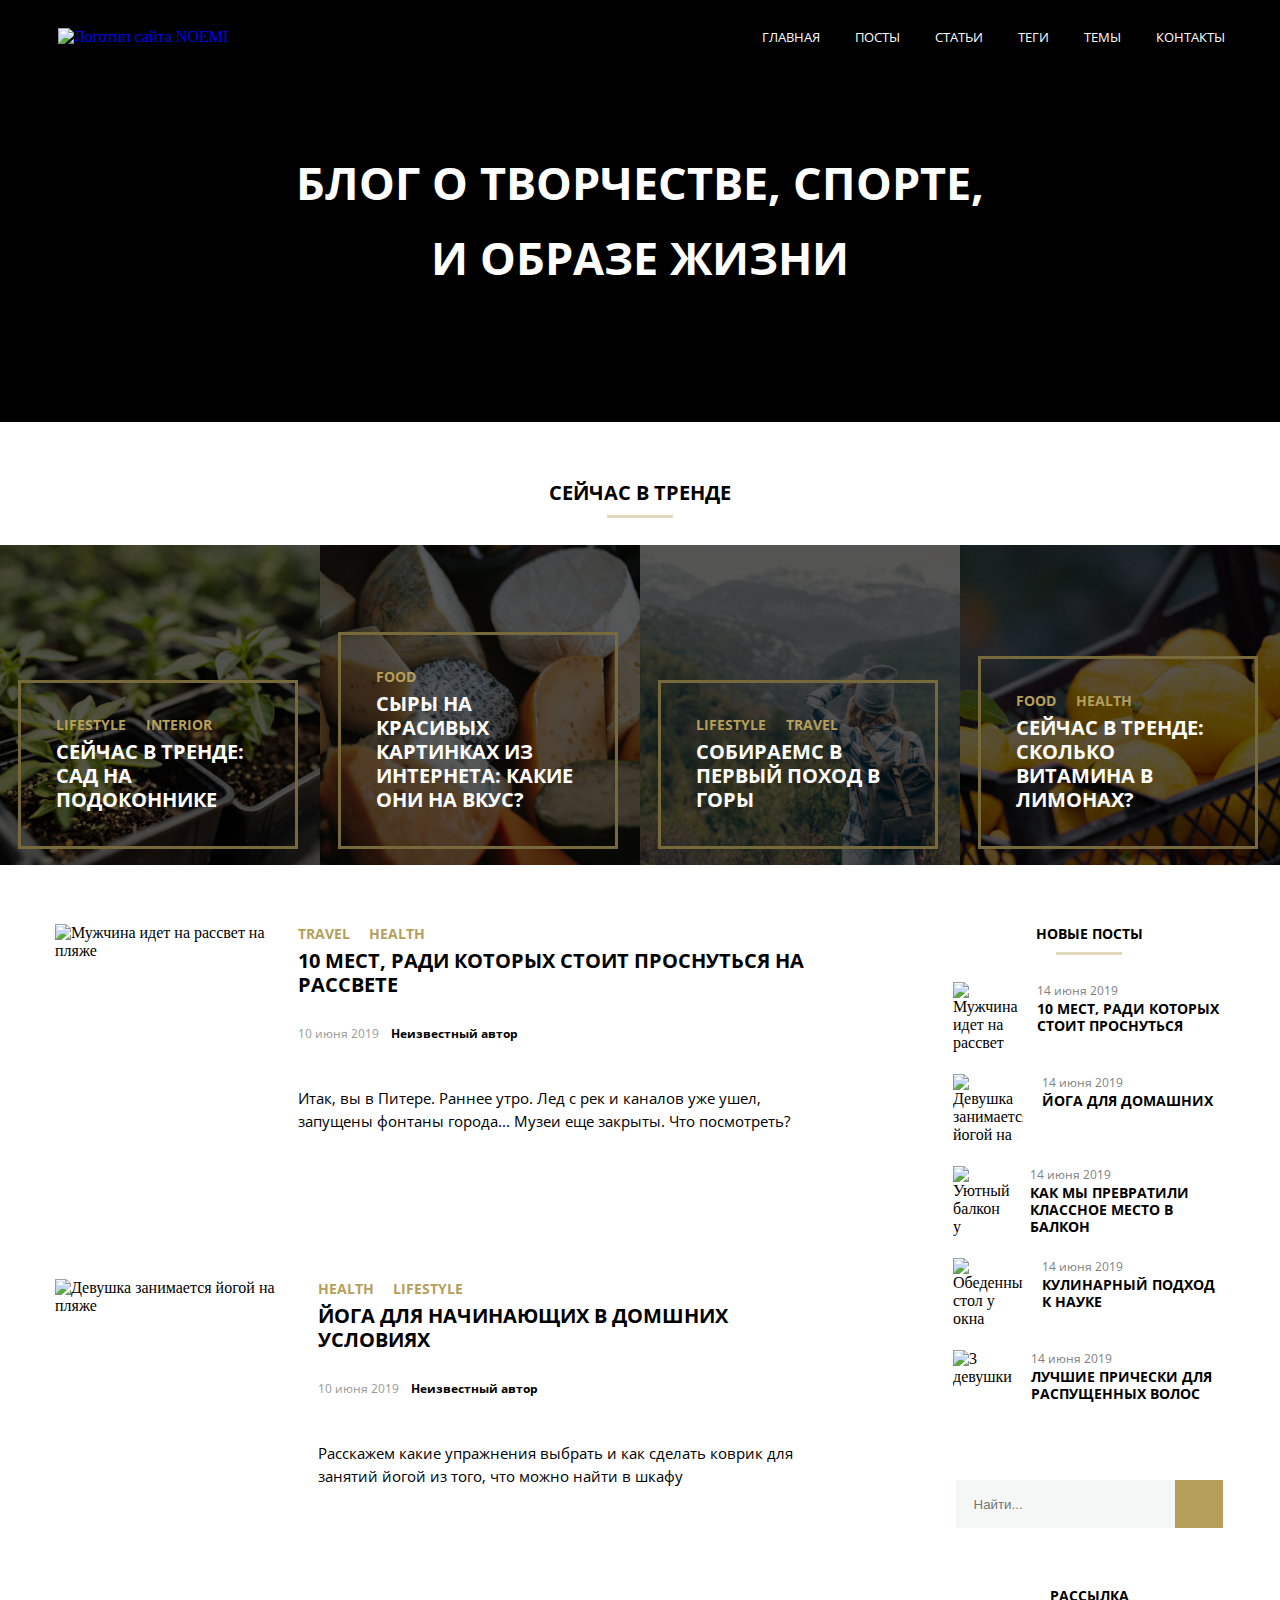
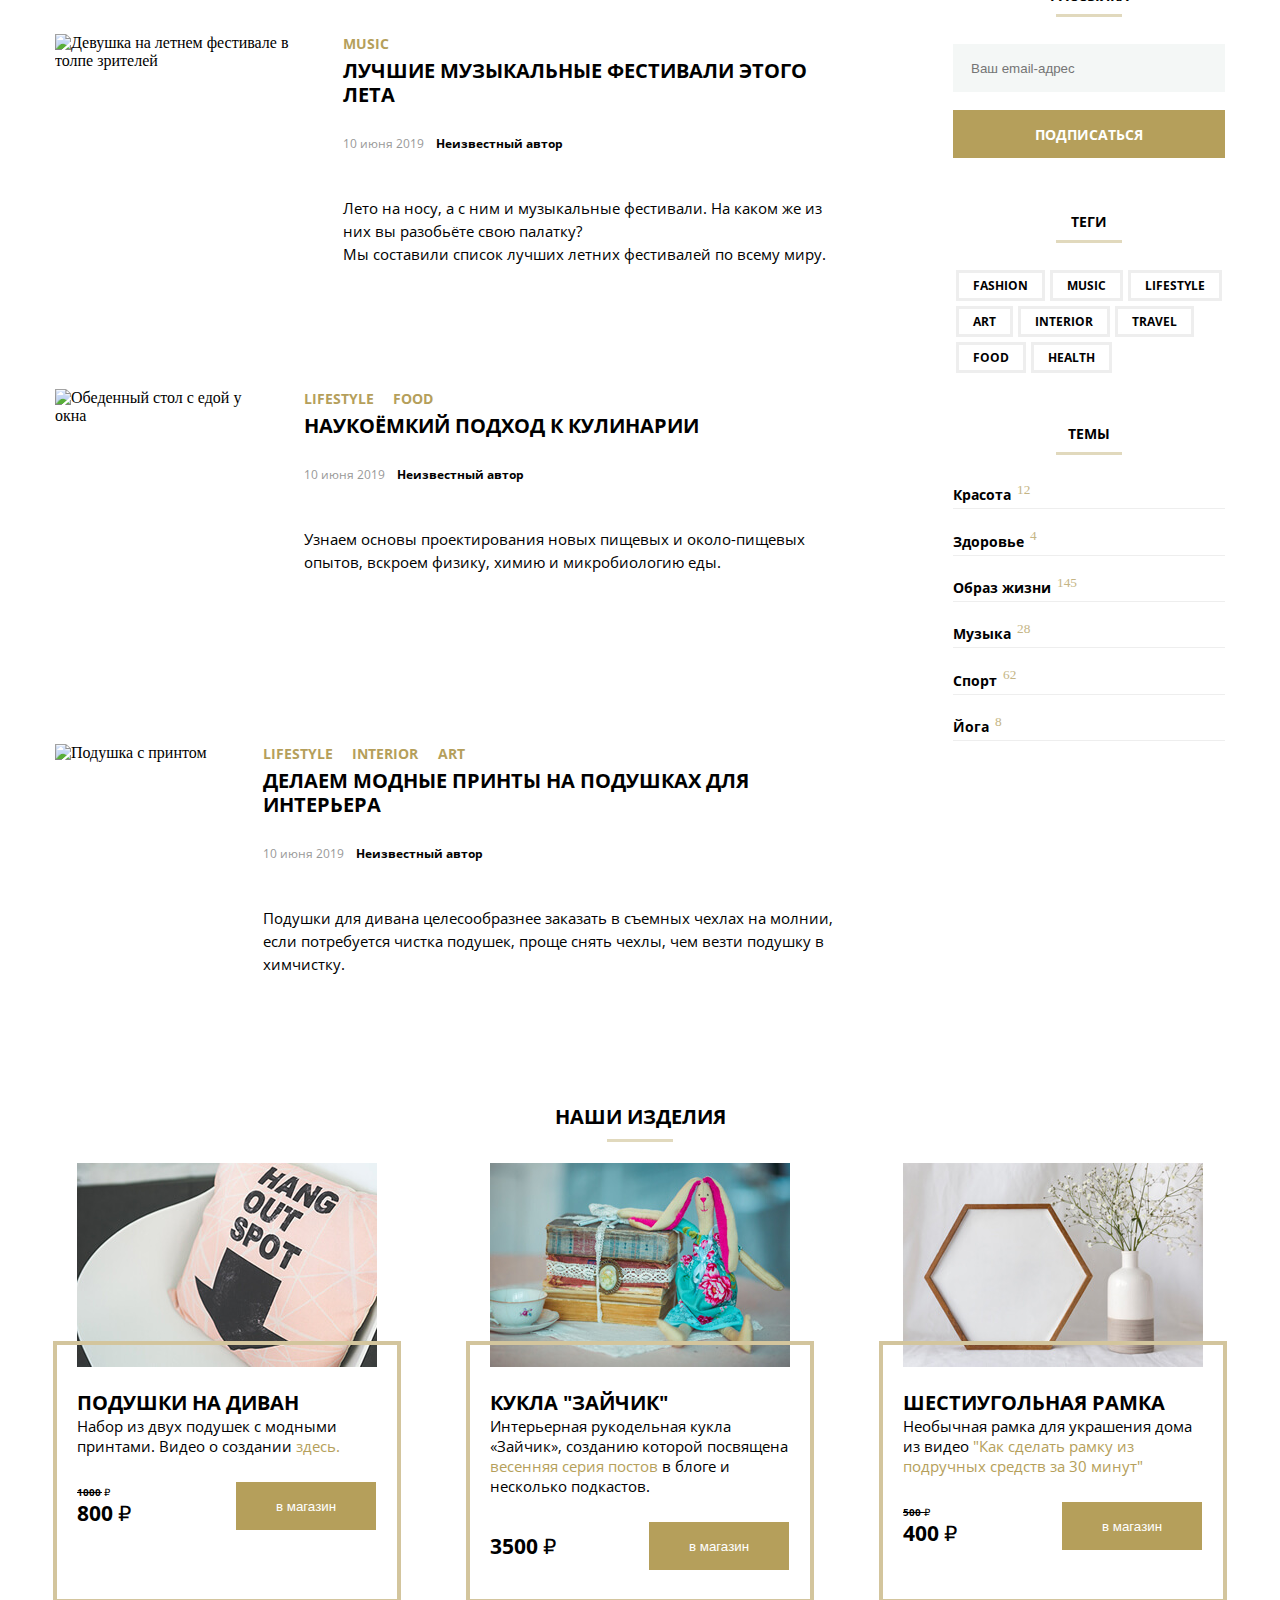
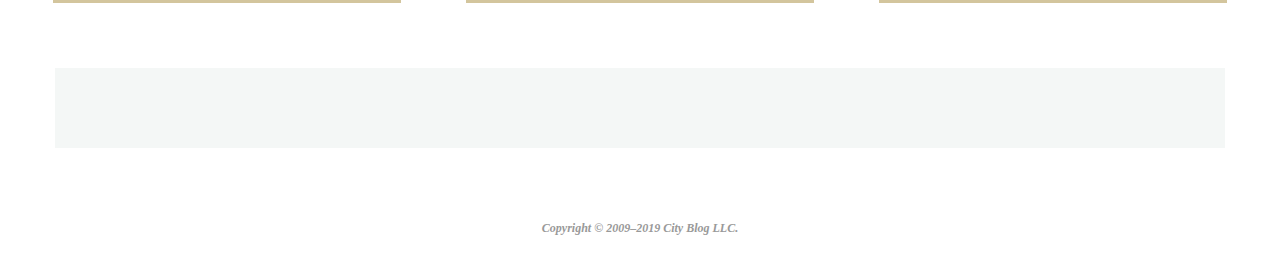
==== index.html @ c68ccada "Add files via upload" ====
<!DOCTYPE html>
<html lang="ru">
<head>
    <meta charset="UTF-8">
    <meta name="viewport" content="width=device-width, initial-scale=1.0">
    <link rel="stylesheet" href="css/style.css">
    <title>mq-diplom</title>
</head>
<body>
<div class="pop_up  _hidden">
  <div class="pop_up_cross">
    <span></span>
    <span></span>
  </div>
    <div class="pop_up_container">
      <h3 class="pop_up_title">ваш фидбек</h3>
      <div class="pop_up_counter">
        <p>Как часто вы заходите на сайт?</p>
        <select class="pop_up_select"> 
          <option>Почти каждый день</option> 
          <option>Раз в неделю</option> 
          <option>Раз в месяц</option> 
          <option>Редко</option>
        </select>
      </div> 
      <div class="pop_up_subscribe">
        <p>Вы подписаны на e-mail рассылку?</p>
        <label for="first" class="first_btn">
          <input id="first"  type="radio" name="contact" >
          <span>Да</span>
        </label>
        <label for="second" class="second_btn">
          <input id="second" type="radio" name="contact">
          <span>Нет</span>
        </label>
      </div> 
      <div class="pop_up_feedback">
        <p>Расскажите, какой контент вы хотели бы видеть на нашем сайте?</p>
        <textarea class="commentary">Может, больше рецептов?</textarea>
        <button class="feedback_btn"type="submit">отправить</button>
      </div>
    </div>
</div>
<header class="header">
  
 <div class="header_container">
  
  <div class="header_top_panel">
   <a href="#0" class="heder_logo_link">
    <img src="https://netology-code.github.io/html-2-diploma/sources/images/noemi-logo.svg" alt="Логотип сайта NOEMI" class="header_logo">
   </a>
   <div class="header_burger_menu">
    <span class="burger_menu"></span>
    <span class="burger_menu"></span>
    <span class="burger_menu"></span>
  </div>
    <nav class="page_nav">
      <ul class="nav_list">
        <li class="list_item">
          <a href="#0" class="item_link">главная</a>
        </li>
        <li class="list_item">
          <a href="#0" class="item_link">посты</a>
        </li>
        <li class="list_item">
          <a href="#0" class="item_link">статьи</a>
        </li>
        <li class="list_item">
          <a href="#0" class="item_link">теги</a>
        </li>
        <li class="list_item">
          <a href="#0" class="item_link">темы</a>
        </li>
        <li class="list_item">
          <a href="#0" class="item_link">контакты</a>
        </li>
      </ul>
    </nav> 
   </div>
    <h1 class="header_title">
       блог о творчестве, спорте, и образе жизни
    </h1>
 </div>
</header>
<section class="trends_container">
  <h2 class="trends_title"> сейчас в тренде  </h2>
  <div class="trends_topics_container">
    <article class="trends_topic trends_first">
      <div class="trends_title_container">
        <span class="trends_teg_name">lifestyle</span>
        <span class="trends_teg_name">interior</span>
      
        <h2 class="trends_topics_title">
          <a href="#0" class="trends_topic_title_link">сейчас в тренде: сад на подоконнике</a>
        </h2>
      </div>
    </article>
    <article class="trends_topic trends_second">
      <div class="trends_title_container">
        <span class="trends_teg_name">food</span>
        <h2 class="trends_topics_title">
          <a href="#0" class="trends_topic_title_link">сыры на красивых картинках из интернета: какие они на вкус?</a>
        </h2>

      </div>
    </article>
    <article class="trends_topic trends_third">
      <div class="trends_title_container">
        <span class="trends_teg_name">lifestyle</span>
        <span class="trends_teg_name">travel</span>
      
        <h2 class="trends_topics_title">
          <a href="#0" class="trends_topic_title_link">собираемс в первый поход в горы </a>
        </h2>
    </article>
    <article class="trends_topic  trends_fourth">
      <div class="trends_title_container">
        <span class="trends_teg_name">food</span>
        <span class="trends_teg_name">health</span>
      
        <h2 class="trends_topics_title">
          <a href="#0" class="trends_topic_title_link">сейчас в тренде: сколько витамина в лимонах?</a>
        </h2>
      </div>
    </article>
  </div>
</section>
<div class="main_content_container">
 <main class="page">
     <article class="page_topics">
       <img src="https://netology-code.github.io/html-2-diploma/sources/images/last-post1.jpg" alt="Мужчина идет на рассвет на пляже"  class="news_image">
       <div class="topic_description_conteiner">
         <div class="topic_top_tegs">
           <span class="topic_teg_name">travel</span>
           <span class="topic_teg_name">health</span>
         </div>
        <h2 class="topics_title">
         <a href="#0" class="topics_title_link">10 мест, ради которых стоит проснуться на рассвете</a>
        </h2>
         <div class="topic_additional_inf">
           <time class="topic_data" datetime="2019-06-10">10 июня 2019</time>
           <span class="autor">Неизвестный автор</span>
         </div>
         <p class="topic_description">
           Итак, вы в Питере. Раннее утро. Лед с рек и каналов уже ушел, запущены фонтаны города... Музеи еще закрыты. Что посмотреть?
         </p>
       </div>
     </article>
      <article class="page_topics">
        <img src="https://netology-code.github.io/html-2-diploma/sources/images/last-post2.jpg" alt="Девушка занимается йогой на пляже"  class="news_image">
        <div class="topic_description_conteiner">
         <div class="topic_top_tegs">
           <span class="topic_teg_name">health</span>
           <span class="topic_teg_name">lifestyle</span>
         </div>
         <h2 class="topics_title">
          <a href="#0" class="topics_title_link">йога для начинающих в домшних условиях</a>
         </h2>
         <div class="topic_additional_inf">
           <time class="topic_data" datetime="2019-06-10">10 июня 2019</time>
           <span class="autor">Неизвестный автор</span>
         </div>
         <p class="topic_description">
           Расскажем какие упражнения выбрать и как сделать коврик для занятий йогой из того, что можно найти в шкафу
            
         </p>
       </div>
      </article>
      <article class="page_topics margin_third">
        <img src="https://netology-code.github.io/html-2-diploma/sources/images/last-post3.jpg" alt="Девушка на летнем фестивале в толпе зрителей"  class="news_image">
        <div class="topic_description_conteiner">
         <div class="topic_top_tegs">
           <span class="topic_teg_name">music</span>
         </div>
        <h2 class="topics_title">
          <a href="#0" class="topics_title_link">лучшие музыкальные фестивали этого лета</a>
        </h2>
         <div class="topic_additional_inf">
           <time class="topic_data" datetime="2019-06-10">10 июня 2019</time>
           <span class="autor">Неизвестный автор</span>
         </div>
         <p class="topic_description">
           Лето на носу, а с ним и музыкальные фестивали. На каком же из них вы разобьёте свою палатку? <br>
           Мы составили список лучших летних фестивалей по всему миру.
         </p>
       </div>
      </article>
      <article class="page_topics margin_fourth">
        <img src="https://netology-code.github.io/html-2-diploma/sources/images/last-post4.jpg" alt="Обеденный стол с едой у окна"  class="news_image">
        <div class="topic_description_conteiner">
         <div class="topic_top_tegs">
           <span class="topic_teg_name">lifestyle</span>
           <span class="topic_teg_name">food</span>
         </div>
          <h2 class="topics_title">
           <a href="#0" class="topics_title_link">наукоёмкий подход к кулинарии</a>
         </h2>
         <div class="topic_additional_inf">
           <time class="topic_data" datetime="2019-06-10">10 июня 2019</time>
           <span class="autor">Неизвестный автор</span>
         </div>
         <p class="topic_description">
         Узнаем основы проектирования новых пищевых и около-пищевых опытов, вскроем физику, химию и микробиологию еды.
         </p>
       </div>
      </article>
     <article class="page_topics">
       <img class="news_image" src="https://netology-code.github.io/html-2-diploma/sources/images/last-post5.jpg" alt="Подушка с принтом">
      <div class=topic_description_conteiner>
         <div class="topic_top_tegs">
           <span class="topic_teg_name">lifestyle</span>
           <span class="topic_teg_name">interior</span>
           <span class="topic_teg_name">art</span>
         </div>
        <h2 class="topics_title">
          <a href="#0" class="topics_title_link">делаем модные принты на подушках для интерьера </a>
        </h2>
         <div class="topic_additional_inf">
           <time class="topic_data" datetime="2019-06-10">10 июня 2019</time>
           <span class="autor">Неизвестный автор</span>
         </div>
         <p class="topic_description">
          Подушки для дивана целесообразнее заказать в съемных чехлах на молнии, если потребуется чистка подушек, проще снять чехлы, чем везти подушку в химчистку.
         </p>
       </div>
     </article>
   
 </main>

  <aside class="aside">
    
    <section class="aside_new_posts">
      <div class="new_posts_conteiner">
      <h3 class="aside_sections_titles first">новые посты</h3>
       <article class="aside_new_post_item">
        <img class="aside_post_image" src="https://netology-code.github.io/html-2-diploma/sources/images/2.jpg" alt="Мужчина идет на рассвет на пляже">                   
         <div class="new_post_description_conteiner">
           <time class="new_post_date" datetime="2019-06-14">14 июня 2019</time>
           <h4 class="new_post_title">
           <a href="#0" class="new_post__title_link">10 мест, ради которых стоит проснуться</a>
           </h4>  
         </div>
       </article>
      <article class="aside_new_post_item">
        <img  class="aside_post_image" src="https://netology-code.github.io/html-2-diploma/sources/images/151.jpg" alt="Девушка занимается йогой на пляже">
         <div class="new_post_description_conteiner">
           <time class="new_post_date" datetime="2019-06-14">14 июня 2019</time>
           <h4 class="new_post_title">
            <a href="#0" class="new_post__title_link">йога для домашних</a>
           </h4>
         </div>
      </article>
      <article class="aside_new_post_item">
        <img class="aside_post_image" src="https://netology-code.github.io/html-2-diploma/sources/images/45.jpg" alt="Уютный балкон у пианино">
         <div class="new_post_description_conteiner">
           <time class="new_post_date" datetime="2019-06-14">14 июня 2019</time>
           <h4 class="new_post_title">
              <a href="#0" class="new_post__title_link">как мы превратили классное место в балкон</a>
           </h4>
       </div>
      </article>
      <article class="aside_new_post_item">
        <img class="aside_post_image" src="https://netology-code.github.io/html-2-diploma/sources/images/501.jpg" alt="Обеденный стол у окна" >
         <div class="new_post_description_conteiner">
           <time class="new_post_date" datetime="2019-06-14">14 июня 2019</time>
            <h4 class="new_post_title">
              <a href="#0" class="new_post__title_link">кулинарный подход к науке</a>
            </h4>
       </div>
      </article>
      <article class="aside_new_post_item new_post_last_item">
        <img class="aside_post_image" src="https://netology-code.github.io/html-2-diploma/sources/images/7.jpg" alt="3 девушки " >
         <div class="new_post_description_conteiner">
           <time class="new_post_date" datetime="2019-06-14">14 июня 2019</time>
            <h4 class="new_post_title">
             <a href="#0" class="new_post__title_link">лучшие прически для распущенных волос</a>
              </h4>
       </div>
      </article>
      </div>
     <form action="#0" class="aside_search_form" method="get">
          <p class="visually-hidden">В поле поиска нужно ввести интересующую Вас тему</p>
          <input type="search" class="aside_search_field" placeholder="Найти..."  required>
          <button type="submit" class="aside_search_btn">
            <p class="visually-hidden">Кнопака поиска, найдет необходимы пост, который был введен в поле поиска</p> 
         </button>
      </form>
    </section>
    <section class="aside_distribution">
      <h3 class="aside_sections_titles second">рассылка</h3>
      <form action="#0" class="aside_distribution_form" method="get">
         <p class="visually-hidden">В поле рассылки нужно ввести Ваш e-mail и нажать на кнопку подписаться</p>
        <input  type="email" class="distrib_input" placeholder="Ваш email-адрес" required>
        <button type="submit" class="dictr_subscribe_btn">Подписаться</button>
      </form>
    </section>
    <section class="aside_tegs">
      <h3 class="aside_sections_titles third">теги</h3>
      <ul class="aside_tegs_list">
        <li class="aside_tegs_item">
          <a href="#0" class="tegs_list_links"> fashion</a>
        </li>
        <li class="aside_tegs_item">
          <a href="#0" class="tegs_list_links"> music</a>
        </li>
        <li class="aside_tegs_item">
          <a href="#0" class="tegs_list_links"> lifestyle</a>
        </li>
       <li class="aside_tegs_item">
          <a href="#0" class="tegs_list_links"> art</a>
        </li>
       <li class="aside_tegs_item">
          <a href="#0" class="tegs_list_links"> interior</a>
        </li>
       <li class="aside_tegs_item">
          <a href="#0" class="tegs_list_links"> travel</a>
        </li>
       <li class="aside_tegs_item">
          <a href="#0" class="tegs_list_links"> food</a>
        </li>
      <li class="aside_tegs_item">
          <a href="#0" class="tegs_list_links"> health</a>
        </li>
      </ul>
    </section>
    <section class="aside_topics">
      <h3 class="aside_sections_titles fourth">темы</h3>
      <ul class="aside_topics_list">
        <li class="aside_topics_items  ">
          <a href="" class="aside_topics_list_link"> Красота</a><sup class="topic_top_index">12</sup>
        </li>
        <li class="aside_topics_items  ">
          <a href="" class="aside_topics_list_link"> Здоровье</a><sup class="topic_top_index">4</sup>
        </li>
         <li class="aside_topics_items">
          <a href="" class="aside_topics_list_link"> Образ жизни</a><sup class="topic_top_index">145</sup>
        </li>
        <li class="aside_topics_items">
          <a href="" class="aside_topics_list_link"> Музыка</a><sup class="topic_top_index">28</sup>
        </li>
         <li class="aside_topics_items">
          <a href="" class="aside_topics_list_link"> Спорт</a><sup class="topic_top_index">62</sup>
        </li>
        <li class="aside_topics_items">
          <a href="" class="aside_topics_list_link"> Йога</a><sup class="topic_top_index">8</sup>
        </li>
      </ul>
    </section>
  </aside>
</div>
<section class="products">
  <h2 class="products_title"> наши изделия</h2>
  <div class="products_items_container">
    <article class="products_item">
      <img src="image\shop-item-desk1.jpg" alt="" class="products_picture">
      <div class="products_item_container">
        <h3 class="product_item_title">подушки на диван</h3>
        <p class="products_item_description">
          Набор из двух подушек с модными принтами. Видео о создании <a href="#0" class="products_item_link">здесь.</a>
        </p>
      
        <div class="products_price">
          <div class="price_container">
            <span class="price crossing">
              1000 &#8381; 
            </span>
              <span class="price">
                800 &#8381;
              </span>
            </div>
         <button class="products_btn">в магазин</button>
        </div>
      </div>
    </article>
    <article class="products_item  ">
      <img src="image\shop-item-desk2.jpg" alt="" class="products_picture">
      <div class="products_item_container item_second">
        <h3 class="product_item_title">кукла "зайчик"</h3>
        <p class="products_item_description">
          Интерьерная рукодельная кукла «Зайчик», созданию которой посвящена <a href="#0" class="products_item_link">весенняя серия постов</a> в блоге и несколько подкастов.
        </p>
    
        <div class="products_price">
          <span class="price">
            3500 &#8381; 
         
          </span>
          <button class="products_btn">в магазин</button>
        </div>
      </div>
    </article>
    <article class="products_item  ">
      <img src="image\shop-item-desk3.jpg" alt="" class="products_picture">
      <div class="products_item_container item_third">
        <h3 class="product_item_title">шестиугольная рамка</h3>
        <p class="products_item_description">
          Необычная рамка для украшения дома из видео <a href="#0" class="products_item_link">"Как сделать рамку из подручных средств за 30 минут"</a>
        </p>
     
        <div class="products_price">
          <div class="price_container">
          <span class="price crossing">
            500 &#8381; 
          </span>
            <span class="price">
              400 &#8381;
            </span>
          </div>
          <button class="products_btn">в магазин</button>
        </div>
      </div>
    </article>
  </div>
</section>
<footer class="footer">
  <address class="social_media_links">
  <ul class="footer_social">
    <li class="social_media_item">
      <a href="#0" class="social_media_link  dribbble">
        <span class="visually-hidden">Ссылка на наш сайт в dribbble </span> 
        </a>
    </li>
    <li class="social_media_item">
        <a href="#0"  class="social_media_link  pinterest">
           <span class="visually-hidden">Ссылка на сайт в pinterest </span>
          </a>
    </li>
    <li class="social_media_item">
        <a href="#0"  class="social_media_link  tumblr">  
           <span class="visually-hidden">Ссылка на наш сайт в tumblr </span>
          </a>
    </li>
   </ul>
   <div class="footer_copyright_inf">
        <a href="#0" class="copyright_text">Copyright © 2009–2019 City Blog LLC.</a>
   </div>
  </address>
</footer>
</body>
</html>
---- css/style.css ----
@font-face
{
  font-family: "OpenSansRegular";
  src: url("../fonts/OpenSans-Regular.ttf")
}
@font-face
{
  font-family: "OpenSansBold";
  src: url("../fonts/OpenSans-Bold.ttf")
}
*
{
  box-sizing: border-box;
  margin: 0;
  padding: 0;
}
a 
{
  text-decoration: none;
}
body
{
  margin: 0;
  position: relative;
}
.pop_up
{
  width: 280px;
  height: 410px;
  position: fixed;
  left: calc(50% - 140px);
  top: calc(50% - 210px);
  padding: 30px 25px 31px 25px;
  z-index: 10;
  background-color: white;
}
.pop_up_cross
{
  position: absolute;
}
.pop_up_cross span
{
  width: 10px;
  height: 3px;
  
}
._hidden
{
  display: none;
}
.pop_up_container
{
  text-align: center;
}
.pop_up_container::before
{

}
.pop_up_title
{
  text-transform: uppercase;
  font-size: 14px;
  font-family: OpenSansBold;
}
.pop_up_title::after
{
  content: "";
  display: block;
  width: 46px;
  height: 3px;
  background-color: #e1d9bd;
  text-align: center;
  margin: 6px auto 15px auto; 
}
.pop_up_counter p
{
  font-size: 10px;
  text-align: left;
  margin-bottom: 8px;
  font-family: OpenSansRegular;
}
.pop_up_select
{
  width: 230px;
  height: 30px;
  font-size: 9px;
  background-color: #f3f7f6;
  border: none;
  padding-left: 8px;
}
.pop_up_counter
{
  margin-bottom: 23px;
}
.pop_up_subscribe 
{
  font-size: 10px;
  text-align: left;
  margin-bottom: 19px;
}
.pop_up_subscribe p
{
  margin-bottom: 3px;
  font-family: OpenSansRegular;
}
.first_btn
{
  margin-right: 9px;
}

.pop_up_feedback p 
{
  text-align: left;
  font-size: 10px;
  font-family: 'OpenSansRegular';
  line-height: 11px;
  margin-bottom: 5px;

}
.feedback_btn
{
  width: 231px;
  height: 34px;
  background-color: #b69f5b;
  border: none;
  color: white;
  font-family: OpenSansBold;
  font-size: 11px;
}
.commentary
{
  width: 231px;
  height: 96px;
  border: none;
  background-color: #f3f7f6;
  margin-bottom: 13px;
  padding: 15px 0px 0 16px;
  font-size: 9px;
}
/*шапка сайта*/
.header
{
  background-image: url(https://netology-code.github.io/html-2-diploma/sources/images/banner-bg.jpg);
  background-repeat: no-repeat;
  background-size: cover;
  background-position: center;
  background-color: black;
  
  position: relative;
  z-index: 1;
}
.header_container
{
  width: 1200px;
  margin: 0 auto;
  padding: 28px 15px 127px 15px;
}
.header::before
{
  content: '';
  position: absolute;
  top: 0;
  bottom: 0;
  right: 0;
  left: 0;
  background-color: black;
  opacity: 0.5;
  z-index: -1;
}

.header_top_panel
{
  display: flex;
  justify-content: space-between;
  align-items: center;
}
.header_burger_menu
{
  display: none;
}
.header_logo
{
  width: 181px;
  height: 42px;
  padding-left: 3px;
}

.nav_list
{
  display: flex;
  margin: 0;
  padding: 0;
}

.list_item
{
  list-style: none;
  display: inline-block;
  margin: 0  35px 0 0;

}

.list_item:last-child
{
  margin-right: 0; 
}

.item_link
{
  display: inline-block;
  text-decoration: none;
  color: white;
  font-size: 13px;
  font-family: OpenSansRegular;
  text-transform: uppercase;
}

.header_title
{
  margin: auto;
  width: 690px;
  
  font-size: 45px;
  font-family: OpenSansBold;
  color: white;
  
  text-transform: uppercase;
  text-align: center;
  margin-top: 99px;
  line-height: 75px;
}
/*сейчас в тренде*/

.trends_title 
{
  font-family: OpenSansBold;
  font-size: 20px;
  text-transform: uppercase;
  text-align: center;
  margin: 57px 0px 27px 0px;
}
.trends_title::after
{
  content: "";
  display: block;
  width: 66px;
  height: 3px;
  background-color: #e1d9bd;
  text-align: center;
  margin: 9px auto 0 auto; 
}
.trends_topics_container
{
  display: flex;
  
}
.trends_topic
{ 
  width: 25%;
  position: relative;
  height: 320px;
  
  
  background-repeat:no-repeat;
  background-size: cover;
  padding: 0px 22px 16px 18px;
  z-index: 0;

  display: flex;
  justify-content: center;
  
}
.trends_first
{
  background-image: url("../image/trend1.jpg");
}
.trends_second
{
  background-image: url("../image/trend2.jpg");
}
.trends_third
{
  background-image: url("../image/trend3.jpg");
}
.trends_fourth
{
  background-image: url("../image/trend4.jpg");
}
.trends_topic::before
{
  content: "";
  display: block;
  background-color: black;
  width: 100%;
  height: 100%;
  opacity: 0.65;
  position: absolute;
  left: 0px;
  z-index: -1;
}
.trends_title_container
{
  text-transform: uppercase;
  font-size: 14px;
  border: solid 3px #76693c;
  padding: 32px 37px 34px 35px;
  align-self: flex-end;
}
.trends_teg_name
{
  font-family: OpenSansBold;
  font-size: 14px;
  color: #b59f5b;
  margin-right: 16px;

}

.trends_topics_title
{
  margin-top: 6px;
  margin-bottom: 0px;
}
.trends_topic_title_link
{
  display: block;
  font-family: OpenSansBold;
  font-size: 20px;
  line-height: 24px;
  text-transform: uppercase;
  text-decoration: none;
  color: rgb(255, 255, 255);
}




/*основной контент сайта*/
.main_content_container
{
  display: flex;
  width: 1200px;
  padding: 59px 15px 64px 15px;
  margin: 0 auto;
}
.page_topics
{
  display: flex;
  width: 778px;
  margin-bottom: 60px;
}
.page_topics:last-child
{
  margin-bottom: 0;
}

.news_image
{
  width: 381px;
  height: 295px;
  margin-right: 30px;
  
}

.topic_top_tegs
{
  text-transform: uppercase;
  font-size: 14px;
  
  
}
.topic_teg_name
{
  font-family: OpenSansBold;
  font-size: 14px;
  color: #b59f5b;
  margin-right: 16px;
}
.topic_teg_name:last-child
{
  margin-right: 0;
}
.topics_title
{
  margin-top: 6px;
  margin-bottom: 27px;
}
.topics_title_link
{
  display: block;
  font-family: OpenSansBold;
  font-size: 20px;
  line-height: 24px;
  text-transform: uppercase;
  text-decoration: none;
  color: black;
}
.topic_additional_inf
{
  margin-bottom: 45px;
}
.topic_data
{
  font-family: OpenSansRegular;
  font-size: 12px;
  color: #989898;
}
.autor
{
  font-family: OpenSansBold;
  font-size: 12px;
  margin-left: 8px;
}
.topic_description
{
  margin: 0;
  font-family: OpenSansRegular;
  font-size: 15px;
  
  line-height: 23px;
}

/*раздел с изделиями*/


.products_title 
{
  font-family: OpenSansBold;
  font-size: 20px;
  text-transform: uppercase;
  text-align: center;
  margin-bottom: 21px;
}
.products_title::after
{
  content: "";
  display: block;
  width: 66px;
  height: 3px;
  background-color: #e1d9bd;
  text-align: center;
  margin: 9px auto 0 auto; 
}
.products_items_container
{
  max-width: 1200px;
  margin: auto;
  padding: 0 0px;
  margin-bottom: 35px;
  display: flex;
  justify-content: center ;
  gap: 0px 65px;
 
}
.products_item
{
  width: 348px;
  text-align: center;

}
.products_item_container
{   
  height: 210px;
  border: solid 4px #d3c59d;
  position: relative;
  bottom: 30px;
  padding: 44px 21px 0px 20px;
  text-align: start;
  box-sizing: content-box;
}
.product_item_title
{
  font: 20px OpenSansBold;
  text-transform: uppercase;

}
.products_item_description
{
  font: 15px OpenSansRegular;
  margin-bottom: 26px;
}
.price
{
  display: block;
  position: relative;
  font-family: OpenSansBold;
  font-size: 21px;
}
.crossing
{
  font-size: 10px;
}
.crossing::before
{   
  content: "";
  position: absolute;
  top: 7px;
  width: 25px;
  height: 1px;
  background-color: black;
}
.products_price
{
  font: 14px OpenSansBold;
}
.products_item_link
{
  color: #b59f5b;
}
.products_price
{
  display: flex;
  justify-content: space-between;
  align-items: center;
}

.products_btn
{
  
  color: white;
  border: none;
  display: block;
  width: 140px;
  height: 48px;
  background-color: #b59f5b;
}

/*блок доп. информации, новые посты */
.aside
{
  margin-left: 120px;

}
.aside_sections_titles
{
  font-family: OpenSansBold;
  font-size: 14px;
  padding-bottom: 27px;
  text-transform: uppercase;
  
  margin: 0;
  text-align: center;
}

.new_posts_conteiner
{
  margin-bottom: 60px;
}
.aside_sections_titles::after
{
  content: "";
  display: block;
  width: 66px;
  height: 3px;
  background-color: #e1d9bd;
  text-align: center;
  margin: 9px auto 0 auto; 
}
.aside_new_posts
{
  margin-bottom: 58px;
}
.aside_new_post_item
{
  display: flex; 
  margin-bottom: 22px;
 
}
.new_post_last_item
{
  margin-bottom: 0;
}
.aside_post_image
{
  width: 70px;  
  height: 70px;
  margin-right: 19px;
}
.new_post_date
{
  display: block;
  color: #7e7e7e;
  font-family: OpenSansRegular;
  font-size: 12px;
  
  margin-bottom: 1px;
  
}
.new_post__title_link
{
  display: block;
  text-decoration: none;
  color: black;
  font-family: OpenSansBold;
  font-size: 14px;
  text-transform: uppercase;
  line-height: 17px;
}
.aside_search_form
{
  display: flex;
  height: 48px;
  width: 267px;
  margin: auto;
}
.aside_search_field
{
  border: none;
  width: 100%;
  background-color: #f4f7f6;
  padding-left: 18px;
}
.aside_search_field:focus 
{
  outline: none;
  
}
.aside_search_btn
{
  border: none;
  width: 59px;
  background-color: #b59f5b;
  background-image: url(https://netology-code.github.io/html-2-diploma/sources/images/search.svg);
  background-repeat: no-repeat;
  background-size: 15px 15px;
  background-position: center;
}

.aside_serch_btn_icon
{
  width: 18px;
  height: 18px;
}

/*блок доп. информации, расслыка */
 .aside_distribution
{
  margin-bottom: 54px;
}
.distrib_input
{
  background-color: #f4f7f6;
  padding-left: 18px;
  display: block;
  width: 100%;
  border: none;
  height: 48px;
  margin-bottom: 18px;
}
.dictr_subscribe_btn
{
  width: 100%;
  border: none;
  background-color: #b59f5b;
  color: white;
  height: 48px;
  font-family: OpenSansBold;
  font-size: 14px;
  text-transform: uppercase;
}
.distrib_input:focus 
{
  outline: none;
}


/*блок доп. информации, теги */
.aside_tegs
{
   margin-bottom: 51px;
}

.aside_tegs_list
{
  width: 267px;
  margin: auto;
  display: flex;
  flex-wrap: wrap;
  gap: 5px 5px;
  padding: 0;
}
.aside_tegs_item
{
  list-style: none;
}
.tegs_list_links
{
  display: block;
  text-decoration: none;
  color: black;
  font-family: OpenSansBold;
  font-size: 12px;
  text-transform: uppercase;
  padding: 4px 14px 4px 14px;
  border: solid 3px #eeeeee;
}

/*блок доп. информации, темы */

.aside_topics_list
{
  padding: 0;
}
.aside_topics_items
{
  list-style: none;
  padding: 0;
}
.aside_topics_items::after
{
  content: "";
  display: block;
  height: 1px;
  width: 100%;
  background-color: #eeeeee;
  margin-bottom: 19px;
}
.aside_topics_list_link
{
  display: inline-block;
  text-decoration: none;
  color: black;
  font-family: OpenSansBold;
  font-size: 14px;
  margin-bottom: 4px;
}

.topic_top_index
{
  color: #c5b585;
  margin-left: 6px;
}

/*блок с ссылками на соцю сети и копирайт*/
.footer
{
  width: 1200px;
  margin: 0 auto;
  
}
.social_media_links
{
  padding: 0 15px 41px 15px;  
}
.footer_social
{

  margin: 0 auto;
  text-align: center;
  margin-bottom: 73px;
  background-color: #f4f7f6;
  padding: 30px 0 30px 0;
  display: flex;
  justify-content: center;
}
.social_media_item
{
  list-style: none;
  margin-right: 30px;
 
}
.social_media_item:last-child
{
  margin-right: 0;
}
.social_media_link
{
  display: block;
  width: 20px;
  height: 20px;
  text-align: center;
}
.dribbble
{
  background-color: #f4f7f6;
  background-image: url(https://netology-code.github.io/html-2-diploma/sources/images/social/001-dribbble.svg);
  background-repeat: no-repeat;
  background-size: 20px 20px;
  background-position: center;
}
.pinterest
{
  background-color: #f4f7f6;
  background-image: url(https://netology-code.github.io/html-2-diploma/sources/images/social/002-pinterest.svg);
  background-repeat: no-repeat;
  background-size: 20px 20px;
  background-position: center;
}
.tumblr
{
  background-color: #f4f7f6;
  background-image: url(https://netology-code.github.io/html-2-diploma/sources/images/social/003-tumblr.svg);
  background-repeat: no-repeat;
  background-size: 20px 20px;
  background-position: center;
}
.visually-hidden {
  position: absolute;
  width: 1px;
  height: 1px;
  margin: -1px;
  padding: 0;
  border: 0;
  clip: rect(0 0 0 0);
  overflow: hidden;
} 

.footer_copyright_inf
{
  text-align: center;
}
.copyright_text
{
  display: block;
  text-decoration: none;
  color: #999999;
  font-family: Open Sans;
  font-weight: bold;
  font-size: 12px;
}

@media (max-width: 640px) {
  .header_burger_menu
  {
    display: flex;
    flex-direction: column;
    gap: 3px 0px;
    position: absolute;
    top: 16px;
    right: 8px;
  }
  .burger_menu
  {
    display: block  ;
    background-color: white;
    height: 1px;
    width: 12px;
  }
  .header
  { 

    background-image: url(https://netology-code.github.io/html-2-diploma/sources/images/banner-bg.jpg);
    background-position: 35%;
    width: 100%;
  }
  .header_title
  {
    width: 100%;
    font-size: 13px;
    line-height: 18px;
    margin-top: 14px;
    padding: 0 15px;
  }
  .header_container
  {
    display: flex;
    flex-direction: column;
    width: 100%;
    margin: auto;
    padding: 113px 0px 105px 0px;
  }
  .header::before
  {
    content: '';
    position: absolute;
    top: 0;
    bottom: 0;
    right: 0;
    left: 0;
    background-color: black;
    opacity: 0.5;
    z-index: -1;
  }
  .trends_title
  {
    font-size: 8px;
    margin-top: 19px;
    margin-bottom: 11px;
  }
  .trends_title::after
  {
    margin: 5px auto 0 auto;
    width: 33px;
    height: 2px;
  }
  .page_nav
  {
    display: none;
  }
  .header_logo
  {
    width: 135px;
    height: 30px;
    margin: auto;
    padding-left: 0;
  }
  .header_top_panel
  {
    display: block;
    margin: auto;
  }

  .trends_topics_container
  {
    width: 100%;
    flex-wrap: wrap;
    gap: 1px 0px;
  }
  .trends_title_container
  {
    width: 164px;
    padding: 10px 7px 14px 9px; ;
    margin: 0px 0 7px 0;;
    border: solid 1px #76693c;
    
  }
  .trends_topic
  {
    width: 100%;
    height: 116px;
    padding: 0;
  }
  .trends_teg_name 
  {
    display: inline-block;
    font-size: 7px;
    padding-left: 1.5px;
    margin-bottom: 4px;
    margin-right: 4px;
  }
  .trends_topic_title_link
  {
    font-size: 8px;
    line-height: 10px;
  }
  .trends_topics_title
  {
    margin-top: 0;
  }
  .main_content_container
  {
    width: 100%;
    display: block;
    padding: 22px 7px 0 7px;
  }
  .page
  {
    width: 100%;
  }
  .page_topics
  {
    display: block;
    width: 180px;
    height: 250px;
    padding-right: 15px;
    margin-bottom: 0px;
    margin: auto;
  }
  .margin_third
  {
    margin-bottom: 17px;
  }
  .margin_fourth
  {
    margin-bottom: 0px;
    height: 240px;
  }
  
  .news_image
  {
    width: 165px;
    height: 125px;
    margin-right: 0;
   
  }
  .topics_title
  {
    margin-top: 0px;
    margin-bottom: 2px;
  }

  .topics_title_link
  {
    font-size: 8px;
    line-height: 13px;
  }
  .topic_teg_name
  {
    font-size: 7px;
    margin-right: 6px;
  }
  .topic_additional_inf
  {
    margin-bottom: 4px;
  }
  .topics_title_link
  {
    font-size: 8px;
    line-height: 10px;
  }
  .topic_data 
  {
    font-size: 6px;
  }
  .autor
  {
    font-size: 6px;
    margin-left: 2px;
  }
  .aside_sections_titles
  {
    font-size: 8px;
    
  }
  .first
  {
    padding-bottom: 12px;
    padding-top: 10px;
  }
  .third
  {
    padding-bottom: 11px;
  }
  .fourth
  {
    padding-top: 18px;
    padding-bottom: 5px;
  }
  .new_post__title_link
  {
    font-size: 7px;
    line-height: 10px;
  } 
  .new_post_date
  {
    font-size: 6px;
    margin-bottom: 0px;
  }
  .new_posts_conteiner
  {
    margin-bottom: 31px;
  }
  .aside_search_form 
  {
    height: 41px;
    width: 166px;
  }
  .aside_search_field::placeholder
  {
    font-size: 8px;
  }
  .aside_search_field
  {
    height: 22px;
    padding: 0px 0 0px 9px;
  }
  .aside_search_btn 
  {
    width: 30px;
    height: 22px;
    background-size: 10px 10px;
  }
  .aside_new_post_item 
  {
    margin: auto;
    margin-bottom: 11px;
    width: 180px;
  }
  .aside_post_image
  {
    width: 36px;
    height: 35px;
    margin-right: 10px;
  }
  .aside_new_posts 
  {
    margin-bottom: 0px;
  }
  .aside_sections_titles::after
  {
    height: 1px;
    width: 32px;
    margin-top: 7px;
   
  }
  .tegs_list_links
  {
    font-size: 6px;
    padding: 2px 6px 2px 6px;
    border: solid 1px #eeeeee;
  }
  .dictr_subscribe_btn 
  {
    height: 23px;
    font-size: 7px;
  }
  .topic_description
  {
    font-size: 7px;
    line-height: 10px;
  }
  .aside_distribution 
  {
    margin-bottom: 0px;
    width: 166px;
    margin: auto;
  }
  .aside
  {
    margin-left: 0px;
  }
  .aside_topics_items
  {
    height: 23px;
  }
  .aside_topics_list
  {
    width: 180px;
    margin: auto;
  }
  .aside_topics_list_link 
  {
    font-size: 7px;
    margin: auto;
  }
  .aside_tegs 
  {
    margin-bottom: 0px;
    
  }
  .aside_tegs_list
  {
    width: 180px;
  }
  .aside_topics
  {
    width: 100%;
  }
  .topic_top_index
  {
    font-size: 6px;
  }
  .products_items_container
  {
    flex-wrap: wrap;
    width: 180px;
    padding: 0px;
    
  }
  .product_item_title
  {
    font-size: 9px;
    
  }
  .products_item_container
  {
    border: solid 2px #d3c59d;
    padding: 24px 8px 9px 8px;
    height: 73px;
    width: 148px;
    display: block;
    box-sizing: content-box;
    margin: auto;
  }
  .products_item
  {
    width: 100%;
    
  }
  .item_second
  {
    padding: 24px 8px 29px 8px;
  }
  .item_third
  {
    padding: 24px 8px 20px 8px;
  }
  .products_title 
  {
    font-size: 8px;
    margin-top: 21px;
  }
  .products_title::after
  {
    width: 35px;
    height: 1px;
    margin-top: 6px;
    margin-bottom: 14px;
  }
  .products_item_description 
  {
    font-size: 7px;
    margin-bottom: 14px;
  }
  .products_picture
  {
    height: 142px;
    width: 142px;
  }
  .products_price
  {
    font-size: 10px;
   
  }
  .price
  {
    font-size: 11px;
  }
  .products_btn
  {
    width: 71px;
    height: 25px;
    font-size: 10px;
  }
  .crossing
  {
    font-size: 6px;
  }
  .crossing::before 
  {
    top: 4px;
    width: 19px;
  }
  .distrib_input 
  {
    padding-left: 9px;
    height: 20px;
  }
  .distrib_input::placeholder
  {
    font-size: 8px;
  }
  .distrib_input 
  {
    margin-bottom: 3px;
    position: relative;
    bottom: 13px;
  }
  .dictr_subscribe_btn 
  {
    margin-bottom: 15px;
  }
  .footer
  {
    width: 100%;
  }
  .social_media_links
  {
    padding: 0;
  }
  .footer_social
  {
    margin-bottom: 22px;
    padding: 10px 0px 10px 0px;
    width: 163px;
  }
  .social_media_item 
  {
    margin-right: 14px;
  }
  .social_media_link 
  {
    width: 10px;
    height: 10px;
  }
  .dribbble
  {
    background-size: 10px 10px;
  }
  .pinterest
  {
    background-size: 10px 10px;
  }
  .tumblr
  {
    background-size: 10px 10px;
  }
  .copyright_text 
  {
    font-size: 6px;
  }
}


@media (min-width: 641px) and (max-width: 1200px)
{
  .header
  {
    padding: 0px 0px 0px 0px;  
  }
  .header_container
  {
    width: 100%;
    margin: auto;
    padding: 40px 35px 110px 35px;
  }
  .header_title
  {
    font-size: 39px;
    margin-top: 79px;
    width: 600px;
    line-height: 58px;
  }
  .header_logo
  {
    width: 159px;
  }
  .header_burger_menu
  {
    display: flex;
    flex-direction: column;
    gap: 5px 0px;

  }
  .burger_menu
  {
    display: block ;
    background-color: white;
    height: 3px;
    width: 23px;
  }
  .page_nav
  {
    display: none;
    position: absolute;
  }
  
  .header_top_panel
  {
    width: 100%;
  }
  .trends_title 
  {
    font-size: 18px;
    margin-top: 43px;
    margin-bottom: 20px;
  }
  .trends_topic_title_link 
  {
    font-size: 16px;
  }
  
  .trends_topics_container
  {
    flex-wrap: wrap;
    
    
  }
  .trends_topic:nth-child(2n+1)
  {
    margin-right: 4px;
  }
  
  .trends_topic
  {
    width: calc(50% - 2px);
    height: 247px;
    margin-bottom: 3px;
  }
  .trends_title_container 
  {
    padding: 26px 40px 26px 33px;
  }
  .main_content_container
  {
    width: 700px;
    padding: 45px 5px 64px 5px
  }
  .news_image
  {
    width: 388px;
    height: 305px;
  }
  .topics_title
  {
    margin-top: 14px;
    margin-bottom: 27px;
  }
  .topics_title_link
  {
    font-size: 17px;
  }
  .topic_additional_inf 
  {
    margin-bottom: 27px;
  }
  .autor 
  {
    margin-left: 6px;
  }
  .page
  {
    width: 61%;
    margin-top: 3px;
  }
  .topic_description_conteiner
  {
    width: 388px;
    
  }
  .page_topics
  {
    display: block;
    width: 100%;
    margin-right: 30px;
  }
  .aside
  {
    margin-left: 0px;
    width: 41%;
  }
  .aside_sections_titles 
  {
    margin-bottom: 2px;
  }
  .aside_search_form
  {
    width: 266px;
  }
  .aside_tegs_list
  {
    
    gap: 3px 4px;
  }
  .products_title 
  {
    font-size: 18px;
  }
  .products_title::after
  {
    margin-top: 7px;
  }
  .products_items_container
  {
    flex-wrap: wrap;
    justify-content: flex-start;
    margin: auto;
    width: 772px;
    padding: 4px 60px 0px 55px;
    
  }
  .products_item
  {
    width: 45%;
    
  }
  .product_item_title 
  {
    font-size: 17px;
  }
  .products_item_description 
  {
    font-size: 14px;
  }
  .products_item_container
  {
    padding: 45px 25px 19px 21px;
    height: 186px;
    width: 286px;
    position: relative;
    right: 21px;
  }
  .products_picture
  {
    width: 289px;
    height: 224px;
  }
  .footer
  {
    width: 725px;
  }
  .footer_social
  {
    margin-bottom: 46px;
  }

}
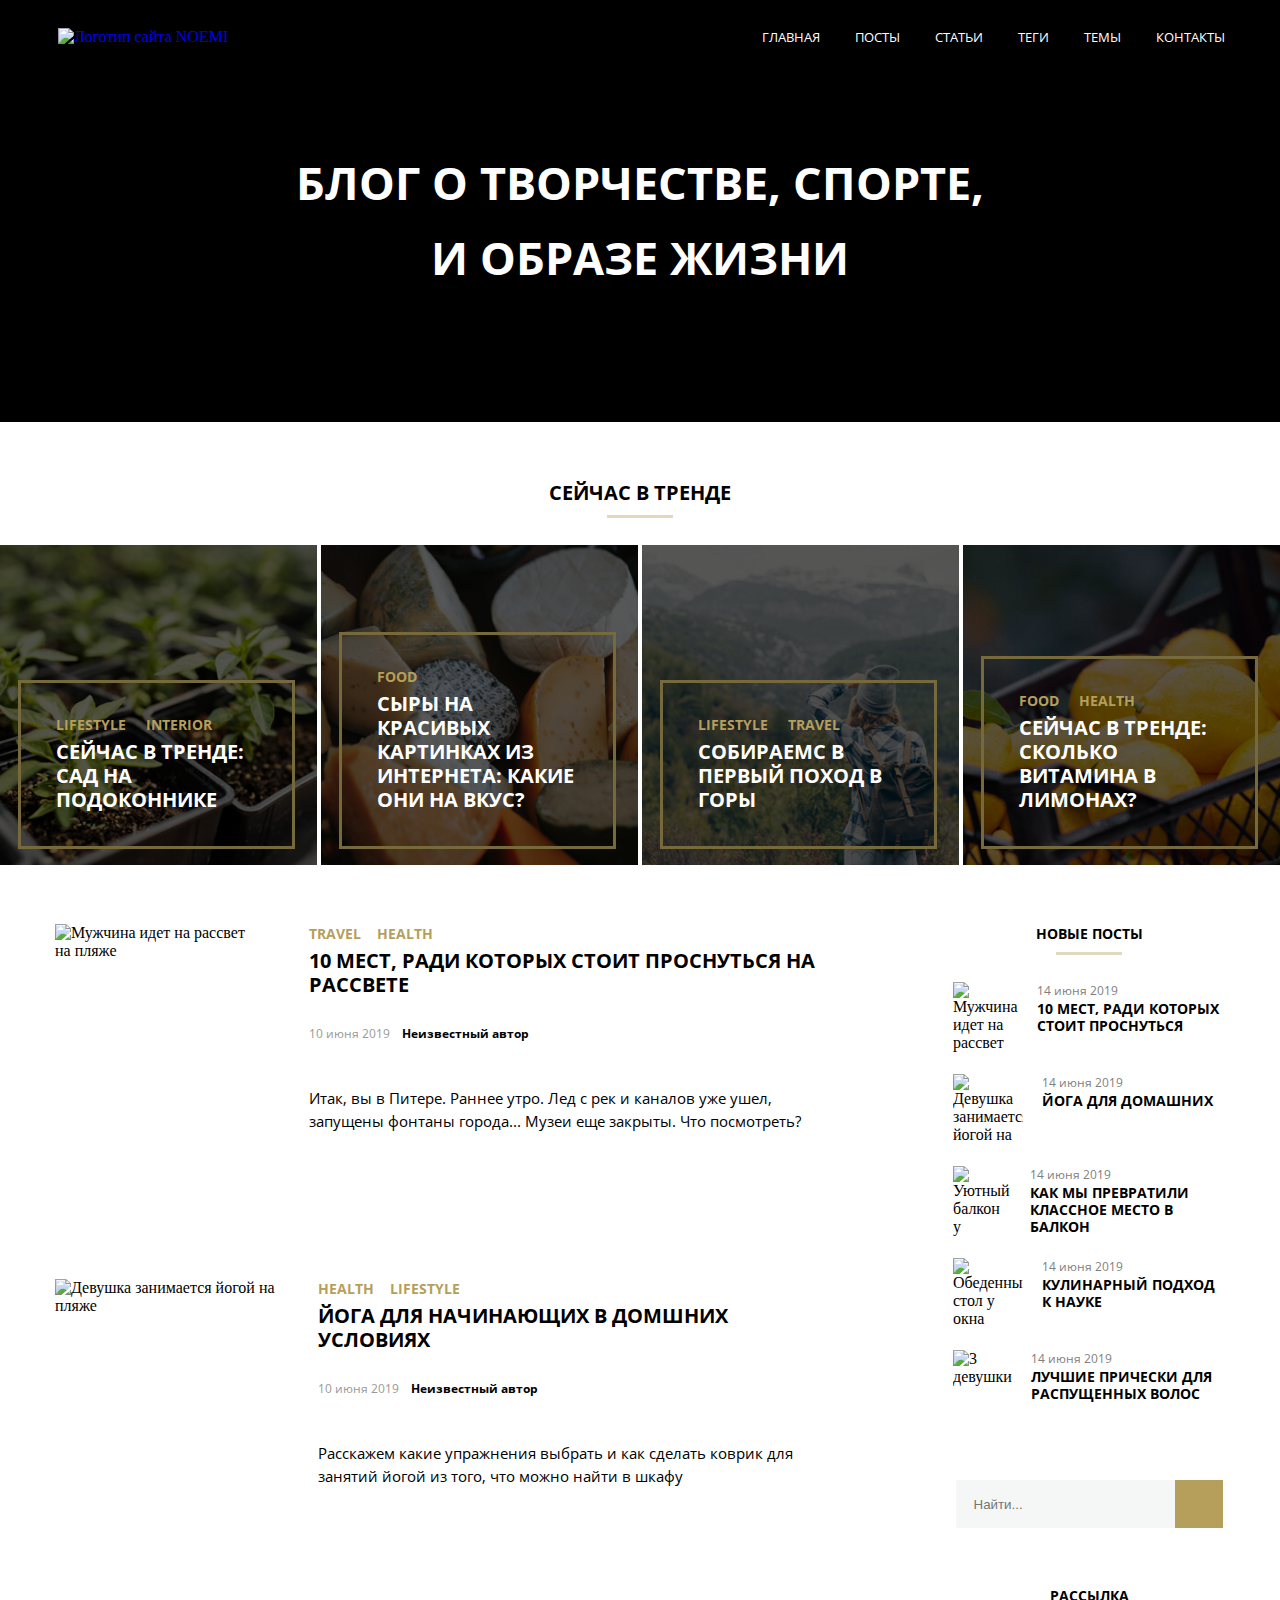
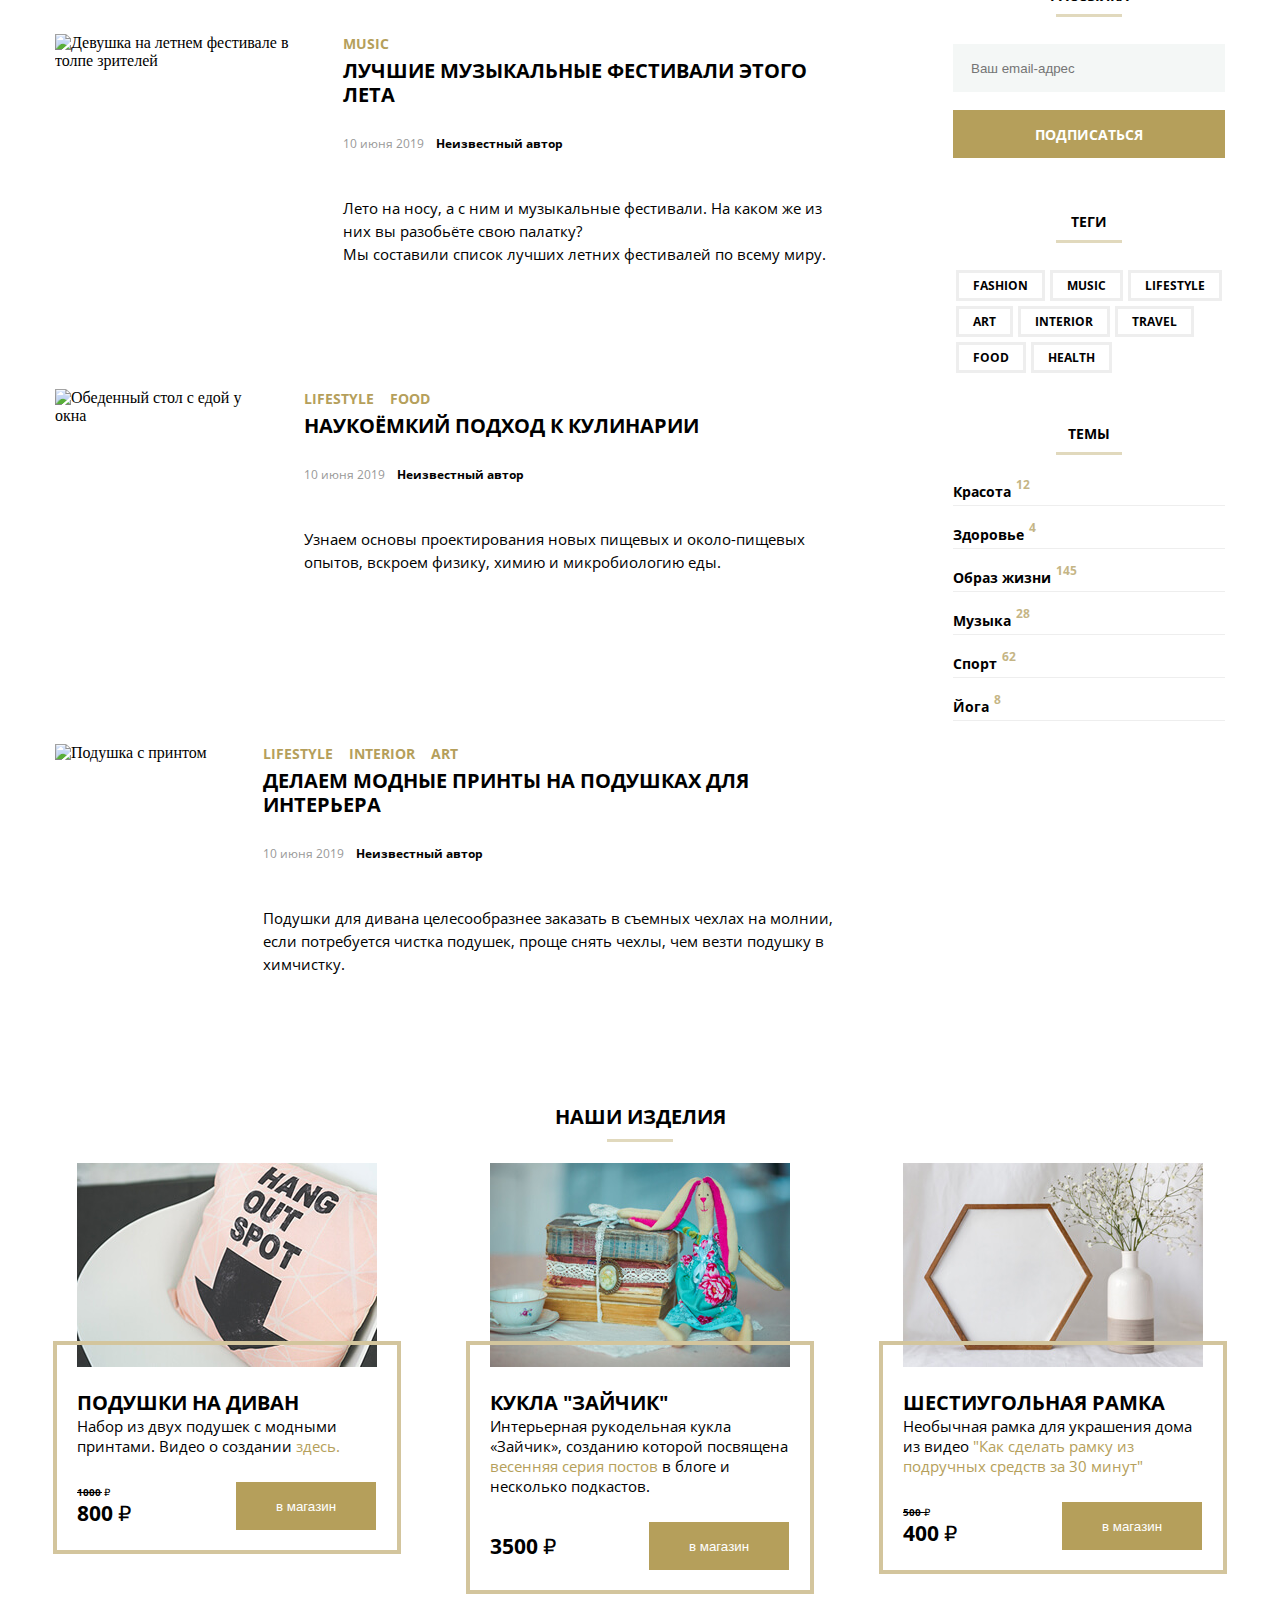
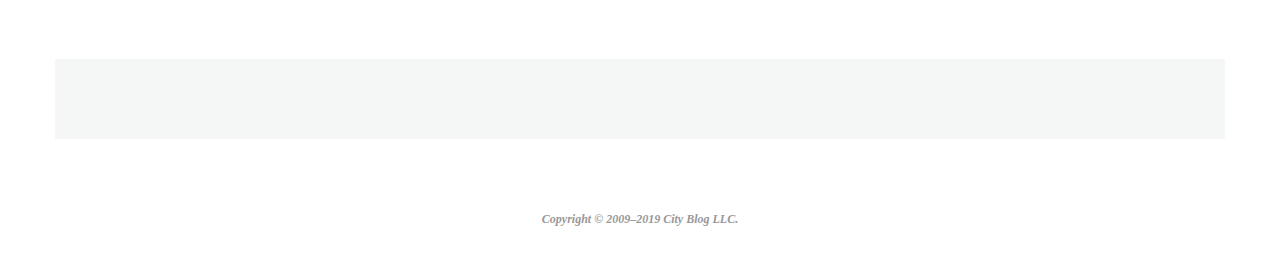
==== commit ac88bd1e: "Add files via upload" ====
--- a/index.html
+++ b/index.html
@@ -7,11 +7,14 @@
     <title>mq-diplom</title>
 </head>
 <body>
-<div class="pop_up  _hidden">
-  <div class="pop_up_cross">
-    <span></span>
-    <span></span>
-  </div>
+  <div class="pop_up_container  _hidden">
+    <div class="background">
+    </div>
+    <div class="pop_up ">
+      <div class="pop_up_cross">
+        <span class="first_cross"></span>
+        <span class="second_cross"></span>
+    </div>
     <div class="pop_up_container">
       <h3 class="pop_up_title">ваш фидбек</h3>
       <div class="pop_up_counter">
@@ -37,9 +40,10 @@
       <div class="pop_up_feedback">
         <p>Расскажите, какой контент вы хотели бы видеть на нашем сайте?</p>
         <textarea class="commentary">Может, больше рецептов?</textarea>
-        <button class="feedback_btn"type="submit">отправить</button>
+        <button class="feedback_btn" type="submit">отправить</button>
       </div>
     </div>
+  </div>
 </div>
 <header class="header">
   
@@ -112,6 +116,7 @@
         <h2 class="trends_topics_title">
           <a href="#0" class="trends_topic_title_link">собираемс в первый поход в горы </a>
         </h2>
+      </div>
     </article>
     <article class="trends_topic  trends_fourth">
       <div class="trends_title_container">
@@ -128,12 +133,15 @@
 <div class="main_content_container">
  <main class="page">
      <article class="page_topics">
-       <img src="https://netology-code.github.io/html-2-diploma/sources/images/last-post1.jpg" alt="Мужчина идет на рассвет на пляже"  class="news_image">
+        <div class="topic_img_container">
+          <img src="https://netology-code.github.io/html-2-diploma/sources/images/last-post1.jpg" alt="Мужчина идет на рассвет на пляже"  class="news_image">
+        </div>
+
        <div class="topic_description_conteiner">
-         <div class="topic_top_tegs">
-           <span class="topic_teg_name">travel</span>
-           <span class="topic_teg_name">health</span>
-         </div>
+         <ul class="topic_top_tegs">
+           <li class="topic_teg_name"><a href="#0" class="teg_link">travel</a> </li>
+           <li class="topic_teg_name"><a href="#0" class="teg_link">health</a> </li>
+         </ul>
         <h2 class="topics_title">
          <a href="#0" class="topics_title_link">10 мест, ради которых стоит проснуться на рассвете</a>
         </h2>
@@ -149,10 +157,10 @@
       <article class="page_topics">
         <img src="https://netology-code.github.io/html-2-diploma/sources/images/last-post2.jpg" alt="Девушка занимается йогой на пляже"  class="news_image">
         <div class="topic_description_conteiner">
-         <div class="topic_top_tegs">
-           <span class="topic_teg_name">health</span>
-           <span class="topic_teg_name">lifestyle</span>
-         </div>
+          <ul class="topic_top_tegs">
+            <li class="topic_teg_name"><a href="#0" class="teg_link">health </a> </li>
+            <li class="topic_teg_name"><a href="#0" class="teg_link">lifestyle</a> </li>
+          </ul>
          <h2 class="topics_title">
           <a href="#0" class="topics_title_link">йога для начинающих в домшних условиях</a>
          </h2>
@@ -169,9 +177,10 @@
       <article class="page_topics margin_third">
         <img src="https://netology-code.github.io/html-2-diploma/sources/images/last-post3.jpg" alt="Девушка на летнем фестивале в толпе зрителей"  class="news_image">
         <div class="topic_description_conteiner">
-         <div class="topic_top_tegs">
-           <span class="topic_teg_name">music</span>
-         </div>
+          <ul class="topic_top_tegs">
+            <li class="topic_teg_name"><a href="#0" class="teg_link">music </a> </li>
+            
+          </ul>
         <h2 class="topics_title">
           <a href="#0" class="topics_title_link">лучшие музыкальные фестивали этого лета</a>
         </h2>
@@ -188,10 +197,10 @@
       <article class="page_topics margin_fourth">
         <img src="https://netology-code.github.io/html-2-diploma/sources/images/last-post4.jpg" alt="Обеденный стол с едой у окна"  class="news_image">
         <div class="topic_description_conteiner">
-         <div class="topic_top_tegs">
-           <span class="topic_teg_name">lifestyle</span>
-           <span class="topic_teg_name">food</span>
-         </div>
+          <ul class="topic_top_tegs">
+            <li class="topic_teg_name"><a href="#0" class="teg_link">lifestyle </a> </li>
+            <li class="topic_teg_name"><a href="#0" class="teg_link">food</a> </li>
+          </ul>
           <h2 class="topics_title">
            <a href="#0" class="topics_title_link">наукоёмкий подход к кулинарии</a>
          </h2>
@@ -207,11 +216,11 @@
      <article class="page_topics">
        <img class="news_image" src="https://netology-code.github.io/html-2-diploma/sources/images/last-post5.jpg" alt="Подушка с принтом">
       <div class=topic_description_conteiner>
-         <div class="topic_top_tegs">
-           <span class="topic_teg_name">lifestyle</span>
-           <span class="topic_teg_name">interior</span>
-           <span class="topic_teg_name">art</span>
-         </div>
+        <ul class="topic_top_tegs">
+          <li class="topic_teg_name"><a href="#0" class="teg_link">lifestyle </a> </li>
+          <li class="topic_teg_name"><a href="#0" class="teg_link">interior</a> </li>
+          <li class="topic_teg_name"><a href="#0" class="teg_link">art</a> </li>
+        </ul>
         <h2 class="topics_title">
           <a href="#0" class="topics_title_link">делаем модные принты на подушках для интерьера </a>
         </h2>
@@ -281,9 +290,8 @@
      <form action="#0" class="aside_search_form" method="get">
           <p class="visually-hidden">В поле поиска нужно ввести интересующую Вас тему</p>
           <input type="search" class="aside_search_field" placeholder="Найти..."  required>
-          <button type="submit" class="aside_search_btn">
-            <p class="visually-hidden">Кнопака поиска, найдет необходимы пост, который был введен в поле поиска</p> 
-         </button>
+          <p class="visually-hidden">Кнопка поиска, найдет необходимы пост, который был введен в поле поиска</p>
+          <button type="submit" class="aside_search_btn"></button>
       </form>
     </section>
     <section class="aside_distribution">
@@ -327,22 +335,22 @@
       <h3 class="aside_sections_titles fourth">темы</h3>
       <ul class="aside_topics_list">
         <li class="aside_topics_items  ">
-          <a href="" class="aside_topics_list_link"> Красота</a><sup class="topic_top_index">12</sup>
+          <a href="" class="aside_topics_list_link"> Красота</a><span class="topic_top_index">12</span>
         </li>
         <li class="aside_topics_items  ">
-          <a href="" class="aside_topics_list_link"> Здоровье</a><sup class="topic_top_index">4</sup>
+          <a href="" class="aside_topics_list_link"> Здоровье</a><span class="topic_top_index">4</span>
         </li>
          <li class="aside_topics_items">
-          <a href="" class="aside_topics_list_link"> Образ жизни</a><sup class="topic_top_index">145</sup>
+          <a href="" class="aside_topics_list_link"> Образ жизни</a><span class="topic_top_index">145</span>
         </li>
         <li class="aside_topics_items">
-          <a href="" class="aside_topics_list_link"> Музыка</a><sup class="topic_top_index">28</sup>
+          <a href="" class="aside_topics_list_link"> Музыка</a><span class="topic_top_index">28</span>
         </li>
          <li class="aside_topics_items">
-          <a href="" class="aside_topics_list_link"> Спорт</a><sup class="topic_top_index">62</sup>
+          <a href="" class="aside_topics_list_link"> Спорт</a><span class="topic_top_index">62</span>
         </li>
         <li class="aside_topics_items">
-          <a href="" class="aside_topics_list_link"> Йога</a><sup class="topic_top_index">8</sup>
+          <a href="" class="aside_topics_list_link"> Йога</a><span class="topic_top_index">8</span>
         </li>
       </ul>
     </section>
@@ -352,7 +360,7 @@
   <h2 class="products_title"> наши изделия</h2>
   <div class="products_items_container">
     <article class="products_item">
-      <img src="image\shop-item-desk1.jpg" alt="" class="products_picture">
+      <img src="./image/shop-item-desk1.jpg" alt="Подушка на заказ , которую можно заказать с любимым принтом" class="products_picture">
       <div class="products_item_container">
         <h3 class="product_item_title">подушки на диван</h3>
         <p class="products_item_description">
@@ -373,7 +381,7 @@
       </div>
     </article>
     <article class="products_item  ">
-      <img src="image\shop-item-desk2.jpg" alt="" class="products_picture">
+      <img src="./image/shop-item-desk2.jpg" alt="Хэндмэйд кукла, можно заказать на сайте" class="products_picture">
       <div class="products_item_container item_second">
         <h3 class="product_item_title">кукла "зайчик"</h3>
         <p class="products_item_description">
@@ -390,7 +398,7 @@
       </div>
     </article>
     <article class="products_item  ">
-      <img src="image\shop-item-desk3.jpg" alt="" class="products_picture">
+      <img src="./image/shop-item-desk3.jpg" alt="Хэндмэйд шестиугольная рамка, можно заказать на сайте" class="products_picture">
       <div class="products_item_container item_third">
         <h3 class="product_item_title">шестиугольная рамка</h3>
         <p class="products_item_description">
--- a/css/style.css
+++ b/css/style.css
@@ -22,6 +22,15 @@
 {
   margin: 0;
   position: relative;
+}
+.background
+{
+  position: absolute;
+  background-color: black;
+  opacity: 0.5;
+  width: 100%;
+  height: 100%;
+  z-index: 3;
 }
 .pop_up
 {
@@ -31,18 +40,35 @@
   left: calc(50% - 140px);
   top: calc(50% - 210px);
   padding: 30px 25px 31px 25px;
-  z-index: 10;
+  z-index: 4;
   background-color: white;
 }
 .pop_up_cross
-{
+{    
   position: absolute;
+  width: 55px;
+  height: 55px;
+  top: -50px;
+  right: -11px;
 }
 .pop_up_cross span
 {
-  width: 10px;
+  width: 16px;
   height: 3px;
-  
+  background-color: white;
+  display: block;
+  position: absolute;
+  top: 35px;
+  right: 11px;
+  
+}
+.first_cross
+{
+  transform: rotate(45deg);
+}
+.second_cross
+{
+  transform: rotate(-45deg);
 }
 ._hidden
 {
@@ -52,10 +78,7 @@
 {
   text-align: center;
 }
-.pop_up_container::before
-{
-
-}
+
 .pop_up_title
 {
   text-transform: uppercase;
@@ -252,7 +275,7 @@
 .trends_topics_container
 {
   display: flex;
-  
+  gap: 4px;
 }
 .trends_topic
 { 
@@ -260,7 +283,7 @@
   position: relative;
   height: 320px;
   
-  
+  background-color: black;
   background-repeat:no-repeat;
   background-size: cover;
   padding: 0px 22px 16px 18px;
@@ -353,6 +376,7 @@
   margin-bottom: 0;
 }
 
+
 .news_image
 {
   width: 381px;
@@ -360,13 +384,17 @@
   margin-right: 30px;
   
 }
+.topic_img_container {
+  width: 411px;
+  height: 295px;
+  margin-right: 30px;
+}
 
 .topic_top_tegs
 {
   text-transform: uppercase;
   font-size: 14px;
-  
-  
+  display: flex;
 }
 .topic_teg_name
 {
@@ -374,6 +402,11 @@
   font-size: 14px;
   color: #b59f5b;
   margin-right: 16px;
+  list-style-type: none;
+}
+.teg_link {
+  color: inherit;
+  display: inline-block;
 }
 .topic_teg_name:last-child
 {
@@ -459,11 +492,10 @@
 }
 .products_item_container
 {   
-  height: 210px;
   border: solid 4px #d3c59d;
   position: relative;
   bottom: 30px;
-  padding: 44px 21px 0px 20px;
+  padding: 44px 21px 20px 20px;
   text-align: start;
   box-sizing: content-box;
 }
@@ -614,6 +646,14 @@
   outline: none;
   
 }
+.aside_search_field:hover 
+{
+  border: 2px solid #b59f5b;
+}
+.distrib_input:hover 
+{
+  border: 2px solid #b59f5b;
+}
 .aside_search_btn
 {
   border: none;
@@ -726,8 +766,12 @@
 
 .topic_top_index
 {
+  position: relative;
   color: #c5b585;
-  margin-left: 6px;
+  bottom: 8px;
+  left: 5px;
+  font-size: 12px;
+  font-family: OpenSansBold;
 }
 
 /*блок с ссылками на соцю сети и копирайт*/
@@ -817,8 +861,7 @@
   font-weight: bold;
   font-size: 12px;
 }
-
-@media (max-width: 640px) {
+@media (max-width: 640px) and (orientation: landscape) {
   .header_burger_menu
   {
     display: flex;
@@ -828,6 +871,7 @@
     top: 16px;
     right: 8px;
   }
+  
   .burger_menu
   {
     display: block  ;
@@ -835,6 +879,7 @@
     height: 1px;
     width: 12px;
   }
+  
   .header
   { 
 
@@ -903,7 +948,7 @@
   {
     width: 100%;
     flex-wrap: wrap;
-    gap: 1px 0px;
+    gap: 1px 1px;
   }
   .trends_title_container
   {
@@ -915,7 +960,7 @@
   }
   .trends_topic
   {
-    width: 100%;
+    width: calc(50% - 1px);
     height: 116px;
     padding: 0;
   }
@@ -1155,7 +1200,6 @@
   {
     border: solid 2px #d3c59d;
     padding: 24px 8px 9px 8px;
-    height: 73px;
     width: 148px;
     display: block;
     box-sizing: content-box;
@@ -1279,9 +1323,472 @@
     font-size: 6px;
   }
 }
-
-
-@media (min-width: 641px) and (max-width: 1200px)
+@media (max-width: 640px) and (orientation: portrait) {
+  .header_burger_menu
+  {
+    display: flex;
+    flex-direction: column;
+    gap: 3px 0px;
+    position: absolute;
+    top: 16px;
+    right: 8px;
+  }
+  
+  .burger_menu
+  {
+    display: block  ;
+    background-color: white;
+    height: 1px;
+    width: 12px;
+  }
+  
+  .header
+  { 
+
+    background-image: url(https://netology-code.github.io/html-2-diploma/sources/images/banner-bg.jpg);
+    background-position: 35%;
+    width: 100%;
+  }
+  .header_title
+  {
+    width: 100%;
+    font-size: 13px;
+    line-height: 18px;
+    margin-top: 14px;
+    padding: 0 15px;
+  }
+  .header_container
+  {
+    display: flex;
+    flex-direction: column;
+    width: 100%;
+    margin: auto;
+    padding: 113px 0px 105px 0px;
+  }
+  .header::before
+  {
+    content: '';
+    position: absolute;
+    top: 0;
+    bottom: 0;
+    right: 0;
+    left: 0;
+    background-color: black;
+    opacity: 0.5;
+    z-index: -1;
+  }
+  .trends_title
+  {
+    font-size: 8px;
+    margin-top: 19px;
+    margin-bottom: 11px;
+  }
+  .trends_title::after
+  {
+    margin: 5px auto 0 auto;
+    width: 33px;
+    height: 2px;
+  }
+  .page_nav
+  {
+    display: none;
+  }
+  .header_logo
+  {
+    width: 135px;
+    height: 30px;
+    margin: auto;
+    padding-left: 0;
+  }
+  .header_top_panel
+  {
+    display: block;
+    margin: auto;
+  }
+
+  .trends_topics_container
+  {
+    width: 100%;
+    flex-wrap: wrap;
+    gap: 1px 0px;
+  }
+  .trends_title_container
+  {
+    width: 164px;
+    padding: 10px 7px 14px 9px; ;
+    margin: 0px 0 7px 0;;
+    border: solid 1px #76693c;
+    
+  }
+  .trends_topic
+  {
+    width: 100%;
+    height: 116px;
+    padding: 0;
+  }
+  .trends_teg_name 
+  {
+    display: inline-block;
+    font-size: 7px;
+    padding-left: 1.5px;
+    margin-bottom: 4px;
+    margin-right: 4px;
+  }
+  .trends_topic_title_link
+  {
+    font-size: 8px;
+    line-height: 10px;
+  }
+  .trends_topics_title
+  {
+    margin-top: 0;
+  }
+  .main_content_container
+  {
+    width: 100%;
+    display: block;
+    padding: 22px 7px 0 7px;
+  }
+  .page
+  {
+    width: 100%;
+  }
+  .page_topics
+  {
+    display: block;
+    width: 180px;
+    height: 250px;
+    padding-right: 15px;
+    margin-bottom: 0px;
+    margin: auto;
+  }
+  .margin_third
+  {
+    margin-bottom: 17px;
+  }
+  .margin_fourth
+  {
+    margin-bottom: 0px;
+    height: 240px;
+  }
+  
+  .news_image
+  {
+    width: 165px;
+    height: 125px;
+    margin-right: 0;
+   
+  }
+  .topics_title
+  {
+    margin-top: 0px;
+    margin-bottom: 2px;
+  }
+
+  .topics_title_link
+  {
+    font-size: 8px;
+    line-height: 13px;
+  }
+  .topic_teg_name
+  {
+    font-size: 7px;
+    margin-right: 6px;
+  }
+  .topic_additional_inf
+  {
+    margin-bottom: 4px;
+  }
+  .topics_title_link
+  {
+    font-size: 8px;
+    line-height: 10px;
+  }
+  .topic_data 
+  {
+    font-size: 6px;
+  }
+  .autor
+  {
+    font-size: 6px;
+    margin-left: 2px;
+  }
+  .aside_sections_titles
+  {
+    font-size: 8px;
+    
+  }
+  .first
+  {
+    padding-bottom: 12px;
+    padding-top: 10px;
+  }
+  .third
+  {
+    padding-bottom: 11px;
+  }
+  .fourth
+  {
+    padding-top: 18px;
+    padding-bottom: 5px;
+  }
+  .new_post__title_link
+  {
+    font-size: 7px;
+    line-height: 10px;
+  } 
+  .new_post_date
+  {
+    font-size: 6px;
+    margin-bottom: 0px;
+  }
+  .new_posts_conteiner
+  {
+    margin-bottom: 31px;
+  }
+ 
+  .aside_search_form 
+  {
+    height: 41px;
+    width: 166px;
+  }
+  .aside_search_field::placeholder
+  {
+    font-size: 8px;
+  }
+  .aside_search_field
+  {
+    height: 22px;
+    padding: 0px 0 0px 9px;
+  }
+  .aside_search_btn 
+  {
+    width: 30px;
+    height: 22px;
+    background-size: 10px 10px;
+  }
+  .aside_new_post_item 
+  {
+    margin: auto;
+    margin-bottom: 11px;
+    width: 180px;
+  }
+  .aside_post_image
+  {
+    width: 36px;
+    height: 35px;
+    margin-right: 10px;
+  }
+  .aside_new_posts 
+  {
+    margin-bottom: 0px;
+  }
+  .aside_sections_titles::after
+  {
+    height: 1px;
+    width: 32px;
+    margin-top: 7px;
+   
+  }
+  .tegs_list_links
+  {
+    font-size: 6px;
+    padding: 2px 6px 2px 6px;
+    border: solid 1px #eeeeee;
+  }
+  .dictr_subscribe_btn 
+  {
+    height: 23px;
+    font-size: 7px;
+  }
+  .topic_description
+  {
+    font-size: 7px;
+    line-height: 10px;
+  }
+  .aside_distribution 
+  {
+    margin-bottom: 0px;
+    width: 166px;
+    margin: auto;
+  }
+  .aside
+  {
+    margin-left: 0px;
+  }
+  .aside_topics_items
+  {
+    height: 23px;
+  }
+  .aside_topics_list
+  {
+    width: 180px;
+    margin: auto;
+  }
+  .aside_topics_list_link 
+  {
+    font-size: 7px;
+    margin: auto;
+  }
+  .aside_tegs 
+  {
+    margin-bottom: 0px;
+    
+  }
+  .aside_tegs_list
+  {
+    width: 180px;
+  }
+  .aside_topics
+  {
+    width: 100%;
+  }
+  .topic_top_index
+  {
+    font-size: 6px;
+  }
+  .products_items_container
+  {
+    flex-wrap: wrap;
+    width: 180px;
+    padding: 0px;
+    
+  }
+  .product_item_title
+  {
+    font-size: 9px;
+    
+  }
+  .products_item_container
+  {
+    border: solid 2px #d3c59d;
+    padding: 24px 8px 9px 8px;
+    width: 148px;
+    display: block;
+    box-sizing: content-box;
+    margin: auto;
+  }
+  .products_item
+  {
+    width: 100%;
+    
+  }
+  .item_second
+  {
+    padding: 24px 8px 29px 8px;
+  }
+  .item_third
+  {
+    padding: 24px 8px 20px 8px;
+  }
+  .products_title 
+  {
+    font-size: 8px;
+    margin-top: 21px;
+  }
+  .products_title::after
+  {
+    width: 35px;
+    height: 1px;
+    margin-top: 6px;
+    margin-bottom: 14px;
+  }
+  .products_item_description 
+  {
+    font-size: 7px;
+    margin-bottom: 14px;
+  }
+  .products_picture
+  {
+    height: 142px;
+    width: 142px;
+  }
+  .products_price
+  {
+    font-size: 10px;
+   
+  }
+  .price
+  {
+    font-size: 11px;
+  }
+  .products_btn
+  {
+    width: 71px;
+    height: 25px;
+    font-size: 10px;
+  }
+  .crossing
+  {
+    font-size: 6px;
+  }
+  .crossing::before 
+  {
+    top: 4px;
+    width: 19px;
+  }
+  .distrib_input 
+  {
+    padding-left: 9px;
+    height: 20px;
+  }
+  .distrib_input::placeholder
+  {
+    font-size: 8px;
+  }
+  .distrib_input 
+  {
+    margin-bottom: 3px;
+    position: relative;
+    bottom: 13px;
+  }
+  .dictr_subscribe_btn 
+  {
+    margin-bottom: 15px;
+  }
+  .footer
+  {
+    width: 100%;
+  }
+  .social_media_links
+  {
+    padding: 0;
+  }
+  .footer_social
+  {
+    margin-bottom: 22px;
+    padding: 10px 0px 10px 0px;
+    width: 163px;
+  }
+  .social_media_item 
+  {
+    margin-right: 14px;
+  }
+  .social_media_link 
+  {
+    width: 10px;
+    height: 10px;
+  }
+  .dribbble
+  {
+    background-size: 10px 10px;
+  }
+  .pinterest
+  {
+    background-size: 10px 10px;
+  }
+  .tumblr
+  {
+    background-size: 10px 10px;
+  }
+  .copyright_text 
+  {
+    font-size: 6px;
+  }
+}
+
+
+@media (min-width: 641px) and (max-width: 1200px) and (orientation: portrait)
 {
   .header
   {
@@ -1454,7 +1961,6 @@
   .products_item_container
   {
     padding: 45px 25px 19px 21px;
-    height: 186px;
     width: 286px;
     position: relative;
     right: 21px;
@@ -1473,4 +1979,197 @@
     margin-bottom: 46px;
   }
 
+}
+@media (min-width: 641px) and (max-width: 1200px) and (orientation: landscape)
+{
+  .header
+  {
+    padding: 0px 0px 0px 0px;  
+  }
+  .header_container
+  {
+    width: 100%;
+    margin: auto;
+    padding: 40px 35px 110px 35px;
+  }
+  .header_title
+  {
+    font-size: 39px;
+    margin-top: 79px;
+    width: 600px;
+    line-height: 58px;
+  }
+  .header_logo
+  {
+    width: 159px;
+  }
+  .header_burger_menu
+  {
+    display: flex;
+    flex-direction: column;
+    gap: 5px 0px;
+
+  }
+  .burger_menu
+  {
+    display: block ;
+    background-color: white;
+    height: 3px;
+    width: 23px;
+  }
+  .page_nav
+  {
+    display: none;
+    position: absolute;
+  }
+  
+  .header_top_panel
+  {
+    width: 100%;
+  }
+  .trends_title 
+  {
+    font-size: 18px;
+    margin-top: 43px;
+    margin-bottom: 20px;
+  }
+  .trends_topic_title_link 
+  {
+    font-size: 0.4em;
+    line-height: 1.5em;
+  }
+  
+  .trends_topics_container
+  {
+    flex-wrap: wrap;
+    gap: 0px 2px;
+  }
+  .trends_teg_name
+  {
+    font-size: 0.4em;
+    margin-right: 0.1em;
+  }
+
+  .trends_topic
+  {
+    width: calc(25% - 2px);
+    height: 247px;
+    margin-bottom: 3px;
+  }
+  .trends_title_container 
+  {
+    padding: 26px 40px 26px 33px;
+  }
+  .main_content_container
+  {
+    width: 700px;
+    padding: 45px 5px 64px 5px
+  }
+  .news_image
+  {
+    width: 388px;
+    height: 305px;
+  }
+  .topics_title
+  {
+    margin-top: 14px;
+    margin-bottom: 27px;
+  }
+  .topics_title_link
+  {
+    font-size: 17px;
+  }
+  .topic_additional_inf 
+  {
+    margin-bottom: 27px;
+  }
+  .autor 
+  {
+    margin-left: 6px;
+  }
+  .page
+  {
+    width: 61%;
+    margin-top: 3px;
+  }
+  .topic_description_conteiner
+  {
+    width: 388px;
+    
+  }
+  .page_topics
+  {
+    display: block;
+    width: 100%;
+    margin-right: 30px;
+  }
+  .aside
+  {
+    margin-left: 0px;
+    width: 41%;
+  }
+  .aside_sections_titles 
+  {
+    margin-bottom: 2px;
+  }
+  .aside_search_form
+  {
+    width: 266px;
+  }
+  .aside_tegs_list
+  {
+    
+    gap: 3px 4px;
+  }
+  .products_title 
+  {
+    font-size: 18px;
+  }
+  .products_title::after
+  {
+    margin-top: 7px;
+  }
+  .products_items_container
+  {
+    flex-wrap: wrap;
+    justify-content: flex-start;
+    margin: auto;
+    width: 772px;
+    padding: 4px 60px 0px 55px;
+    
+  }
+  .products_item
+  {
+    width: 45%;
+    
+  }
+  .product_item_title 
+  {
+    font-size: 17px;
+  }
+  .products_item_description 
+  {
+    font-size: 14px;
+  }
+  .products_item_container
+  {
+    padding: 45px 25px 19px 21px;
+    width: 286px;
+    position: relative;
+    right: 21px;
+  }
+  .products_picture
+  {
+    width: 289px;
+    height: 224px;
+  }
+  .footer
+  {
+    width: 725px;
+  }
+  .footer_social
+  {
+    margin-bottom: 46px;
+  }
+
 }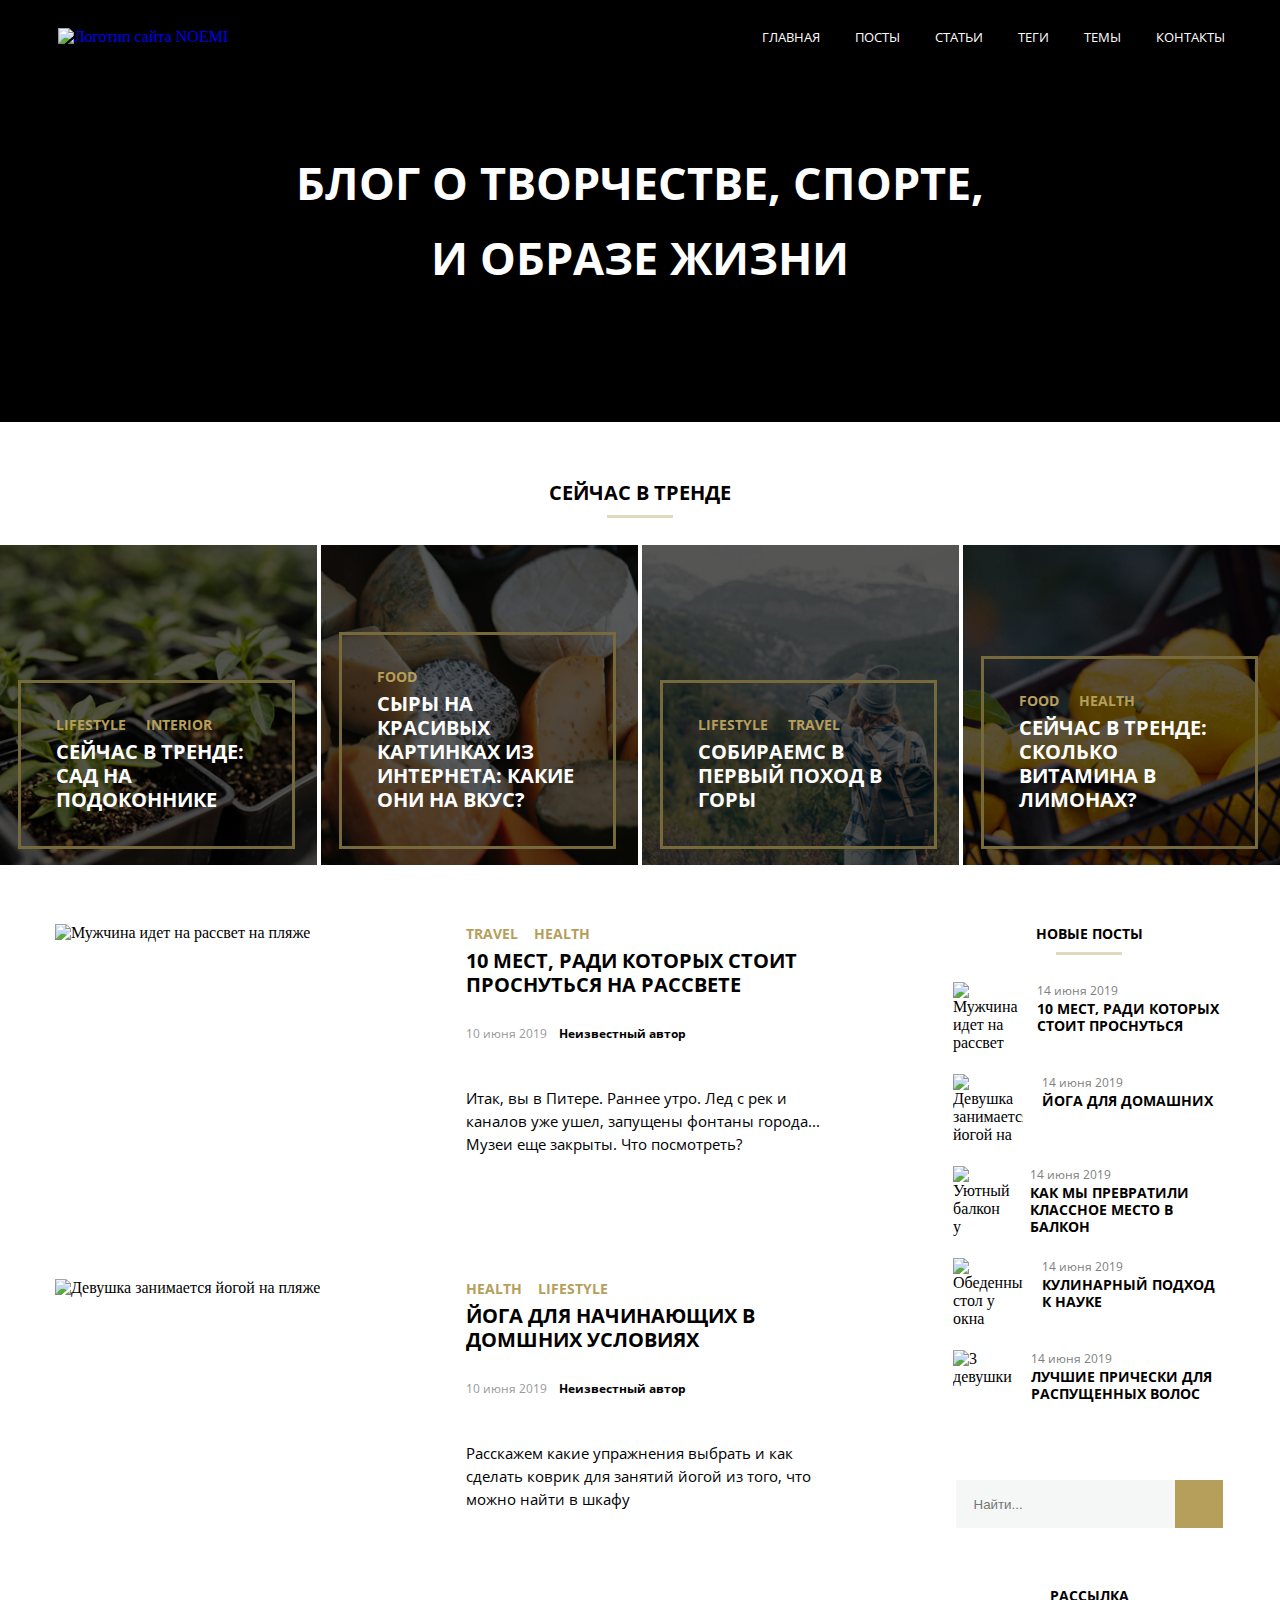
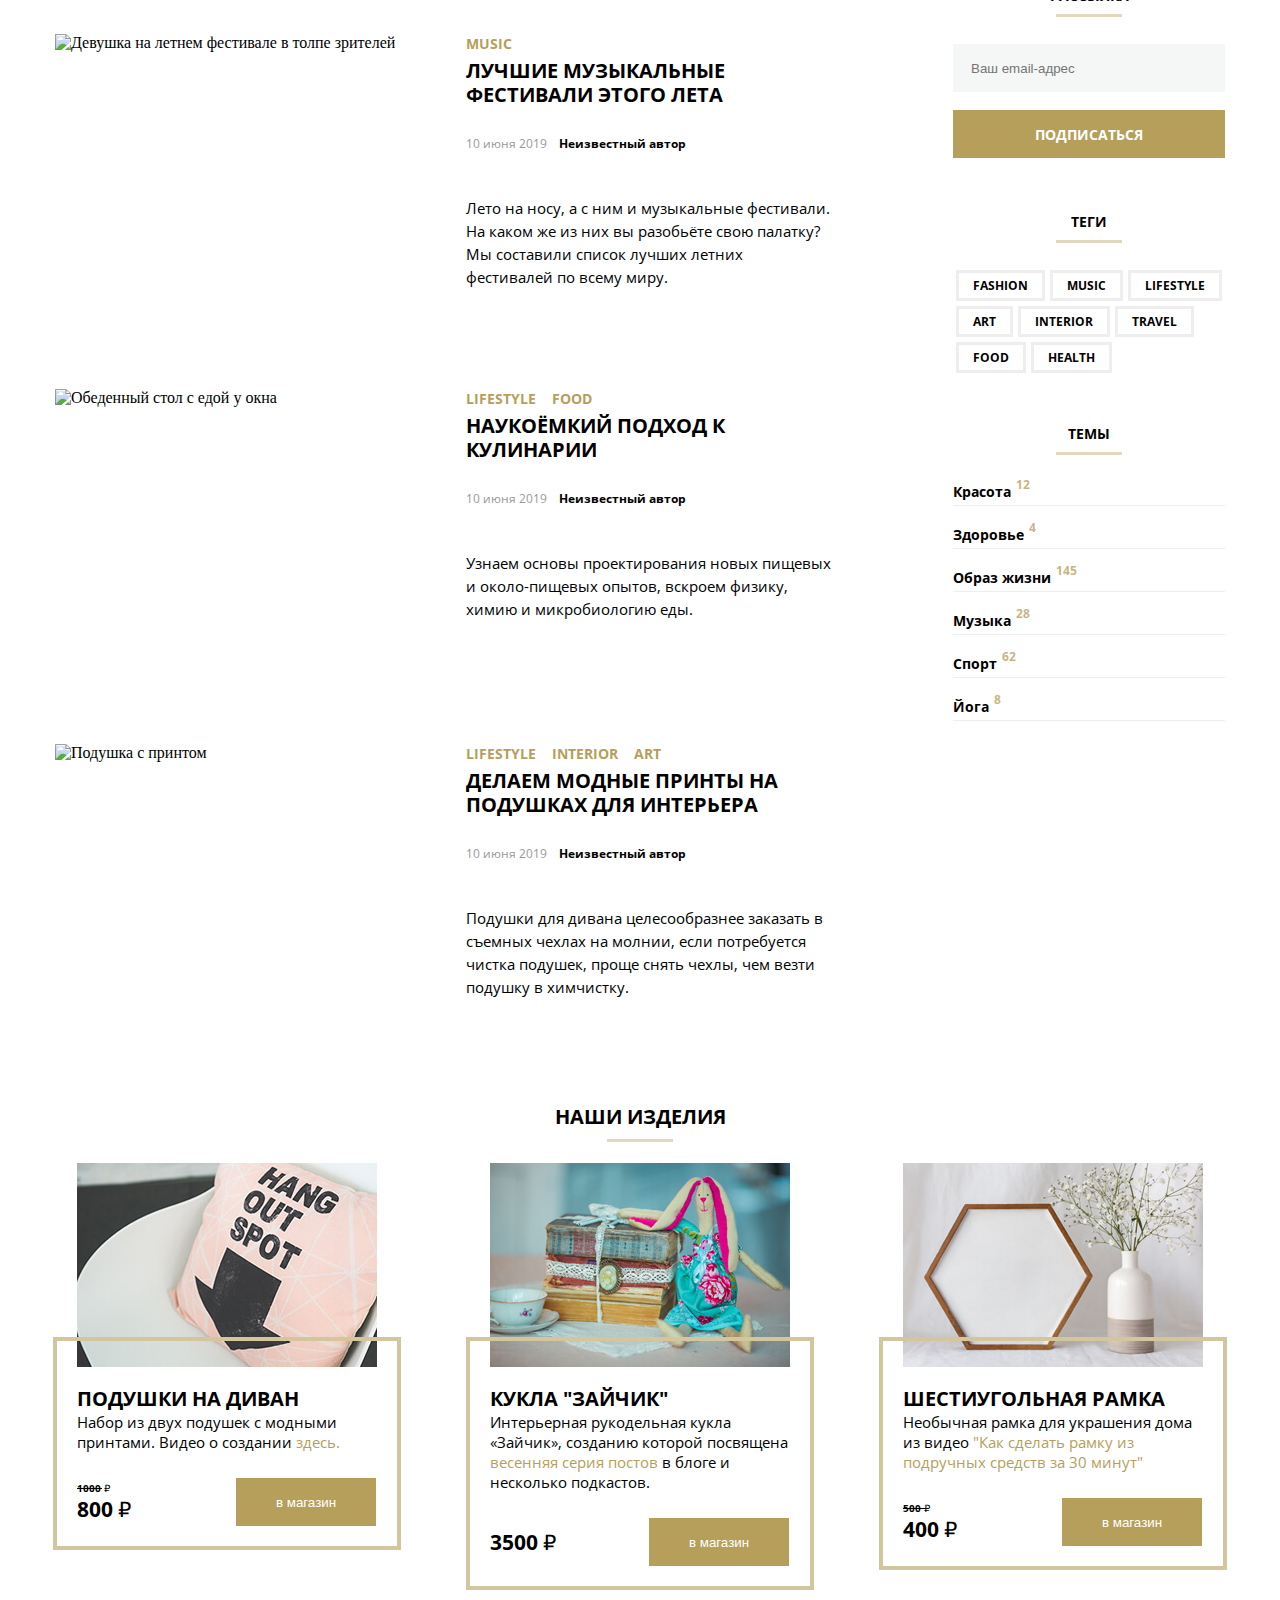
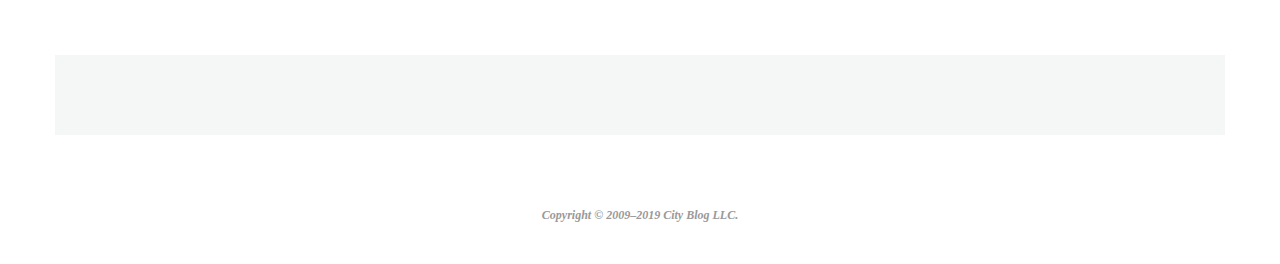
==== commit a21793ba: "Add files via upload" ====
--- a/index.html
+++ b/index.html
@@ -155,7 +155,9 @@
        </div>
      </article>
       <article class="page_topics">
-        <img src="https://netology-code.github.io/html-2-diploma/sources/images/last-post2.jpg" alt="Девушка занимается йогой на пляже"  class="news_image">
+        <div class="topic_img_container">
+          <img src="https://netology-code.github.io/html-2-diploma/sources/images/last-post2.jpg" alt="Девушка занимается йогой на пляже"  class="news_image">
+        </div>  
         <div class="topic_description_conteiner">
           <ul class="topic_top_tegs">
             <li class="topic_teg_name"><a href="#0" class="teg_link">health </a> </li>
@@ -175,7 +177,9 @@
        </div>
       </article>
       <article class="page_topics margin_third">
-        <img src="https://netology-code.github.io/html-2-diploma/sources/images/last-post3.jpg" alt="Девушка на летнем фестивале в толпе зрителей"  class="news_image">
+        <div class="topic_img_container">
+          <img src="https://netology-code.github.io/html-2-diploma/sources/images/last-post3.jpg" alt="Девушка на летнем фестивале в толпе зрителей"  class="news_image">
+        </div>
         <div class="topic_description_conteiner">
           <ul class="topic_top_tegs">
             <li class="topic_teg_name"><a href="#0" class="teg_link">music </a> </li>
@@ -195,7 +199,9 @@
        </div>
       </article>
       <article class="page_topics margin_fourth">
-        <img src="https://netology-code.github.io/html-2-diploma/sources/images/last-post4.jpg" alt="Обеденный стол с едой у окна"  class="news_image">
+        <div class="topic_img_container">
+          <img src="https://netology-code.github.io/html-2-diploma/sources/images/last-post4.jpg" alt="Обеденный стол с едой у окна"  class="news_image">
+        </div>  
         <div class="topic_description_conteiner">
           <ul class="topic_top_tegs">
             <li class="topic_teg_name"><a href="#0" class="teg_link">lifestyle </a> </li>
@@ -214,7 +220,9 @@
        </div>
       </article>
      <article class="page_topics">
+      <div class="topic_img_container">
        <img class="news_image" src="https://netology-code.github.io/html-2-diploma/sources/images/last-post5.jpg" alt="Подушка с принтом">
+      </div>
       <div class=topic_description_conteiner>
         <ul class="topic_top_tegs">
           <li class="topic_teg_name"><a href="#0" class="teg_link">lifestyle </a> </li>
@@ -360,7 +368,9 @@
   <h2 class="products_title"> наши изделия</h2>
   <div class="products_items_container">
     <article class="products_item">
-      <img src="./image/shop-item-desk1.jpg" alt="Подушка на заказ , которую можно заказать с любимым принтом" class="products_picture">
+      <div class="products_pic_container">
+        <img src="./image/shop-item-desk1.jpg" alt="Подушка на заказ , которую можно заказать с любимым принтом" class="products_picture">
+      </div>
       <div class="products_item_container">
         <h3 class="product_item_title">подушки на диван</h3>
         <p class="products_item_description">
@@ -381,24 +391,25 @@
       </div>
     </article>
     <article class="products_item  ">
-      <img src="./image/shop-item-desk2.jpg" alt="Хэндмэйд кукла, можно заказать на сайте" class="products_picture">
-      <div class="products_item_container item_second">
-        <h3 class="product_item_title">кукла "зайчик"</h3>
-        <p class="products_item_description">
+      <div class="products_pic_container">
+        <img src="./image/shop-item-desk2.jpg" alt="Хэндмэйд кукла, можно заказать на сайте" class="products_picture">
+      </div>
+        <div class="products_item_container">
+          <h3 class="product_item_title">кукла "зайчик"</h3>
+          <p class="products_item_description">
           Интерьерная рукодельная кукла «Зайчик», созданию которой посвящена <a href="#0" class="products_item_link">весенняя серия постов</a> в блоге и несколько подкастов.
-        </p>
-    
-        <div class="products_price">
+          </p>
+          <div class="products_price">
           <span class="price">
             3500 &#8381; 
-         
           </span>
           <button class="products_btn">в магазин</button>
         </div>
-      </div>
     </article>
     <article class="products_item  ">
-      <img src="./image/shop-item-desk3.jpg" alt="Хэндмэйд шестиугольная рамка, можно заказать на сайте" class="products_picture">
+      <div class="products_pic_container">
+        <img src="./image/shop-item-desk3.jpg" alt="Хэндмэйд шестиугольная рамка, можно заказать на сайте" class="products_picture">
+      </div>
       <div class="products_item_container item_third">
         <h3 class="product_item_title">шестиугольная рамка</h3>
         <p class="products_item_description">
--- a/css/style.css
+++ b/css/style.css
@@ -385,9 +385,13 @@
   
 }
 .topic_img_container {
-  width: 411px;
+  width: 381px;
   height: 295px;
   margin-right: 30px;
+}
+.topic_description_conteiner
+{
+  width: 367px;
 }
 
 .topic_top_tegs
@@ -395,6 +399,7 @@
   text-transform: uppercase;
   font-size: 14px;
   display: flex;
+  
 }
 .topic_teg_name
 {
@@ -544,7 +549,11 @@
   justify-content: space-between;
   align-items: center;
 }
-
+.products_pic_container {
+  width: 300px;
+  height: 204px;
+  margin: auto;
+}
 .products_btn
 {
   
@@ -1000,6 +1009,14 @@
     margin-bottom: 0px;
     margin: auto;
   }
+  .topic_img_container {
+    width: 165px;
+    height: 125px;
+  }
+  .topic_description_conteiner {
+    width: 165px;
+  }
+  
   .margin_third
   {
     margin-bottom: 17px;
@@ -1028,6 +1045,9 @@
     font-size: 8px;
     line-height: 13px;
   }
+  .topic_top_tegs {
+    margin-top: 10px;
+  }
   .topic_teg_name
   {
     font-size: 7px;
@@ -1189,7 +1209,7 @@
     flex-wrap: wrap;
     width: 180px;
     padding: 0px;
-    
+    margin-bottom: 0px;
   }
   .product_item_title
   {
@@ -1462,6 +1482,18 @@
     margin-bottom: 0px;
     margin: auto;
   }
+ 
+  .topic_img_container {
+    width: 165px;
+    height: 125px;
+  }
+  .topic_description_conteiner {
+    width: 165px;
+  }
+  .topic_top_tegs {
+    margin-top: 7px;
+    margin-bottom: 5px;
+  }
   .margin_third
   {
     margin-bottom: 17px;
@@ -1652,7 +1684,12 @@
     flex-wrap: wrap;
     width: 180px;
     padding: 0px;
+    margin-bottom: 0px;
     
+  }
+  .products_pic_container {
+    width: 142px;
+    height: 142px;
   }
   .product_item_title
   {
@@ -1662,11 +1699,13 @@
   .products_item_container
   {
     border: solid 2px #d3c59d;
-    padding: 24px 8px 9px 8px;
-    width: 148px;
+    padding: 34px 12px 13px 10px;
+    width: 140px;
     display: block;
     box-sizing: content-box;
     margin: auto;
+   
+   
   }
   .products_item
   {
@@ -1675,16 +1714,17 @@
   }
   .item_second
   {
-    padding: 24px 8px 29px 8px;
+    padding: 17px 8px 16px 8px;
   }
   .item_third
   {
-    padding: 24px 8px 20px 8px;
+    padding: 10px 8px 10px 8px;
   }
   .products_title 
   {
     font-size: 8px;
     margin-top: 21px;
+    margin-bottom: 14px;
   }
   .products_title::after
   {
@@ -1696,7 +1736,8 @@
   .products_item_description 
   {
     font-size: 7px;
-    margin-bottom: 14px;
+    margin-bottom: 10px;
+    line-height: 11px;
   }
   .products_picture
   {
@@ -1756,7 +1797,7 @@
   }
   .footer_social
   {
-    margin-bottom: 22px;
+    margin-bottom: 28px;
     padding: 10px 0px 10px 0px;
     width: 163px;
   }
@@ -1859,7 +1900,7 @@
   
   .trends_topic
   {
-    width: calc(50% - 2px);
+    width: calc(50% - 4px);
     height: 247px;
     margin-bottom: 3px;
   }
@@ -1886,6 +1927,9 @@
   {
     font-size: 17px;
   }
+  .topic_top_tegs {
+    margin-top: 15px;
+  }
   .topic_additional_inf 
   {
     margin-bottom: 27px;
@@ -1904,6 +1948,7 @@
     width: 388px;
     
   }
+  
   .page_topics
   {
     display: block;
@@ -2079,6 +2124,9 @@
   {
     font-size: 17px;
   }
+  .topic_top_tegs {
+    margin-top: 15px;
+  }
   .topic_additional_inf 
   {
     margin-bottom: 27px;
@@ -2095,7 +2143,6 @@
   .topic_description_conteiner
   {
     width: 388px;
-    
   }
   .page_topics
   {
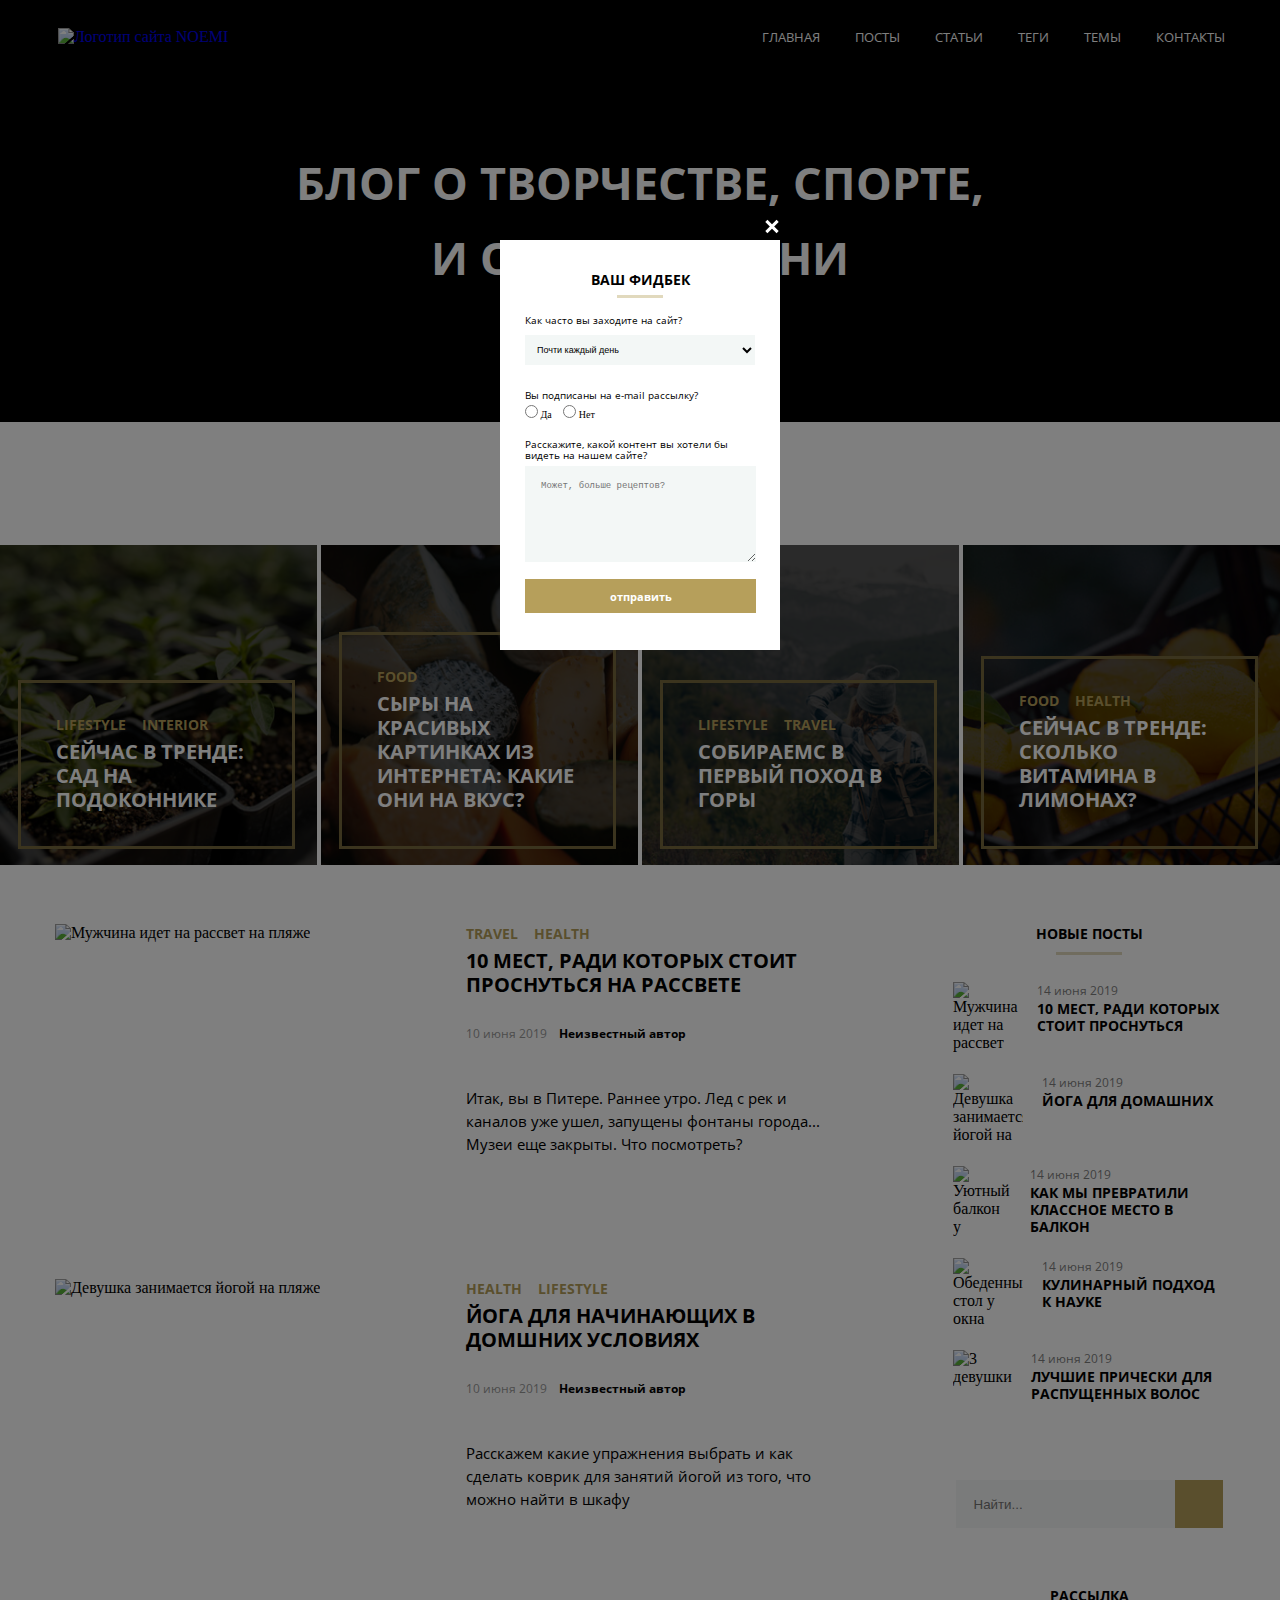
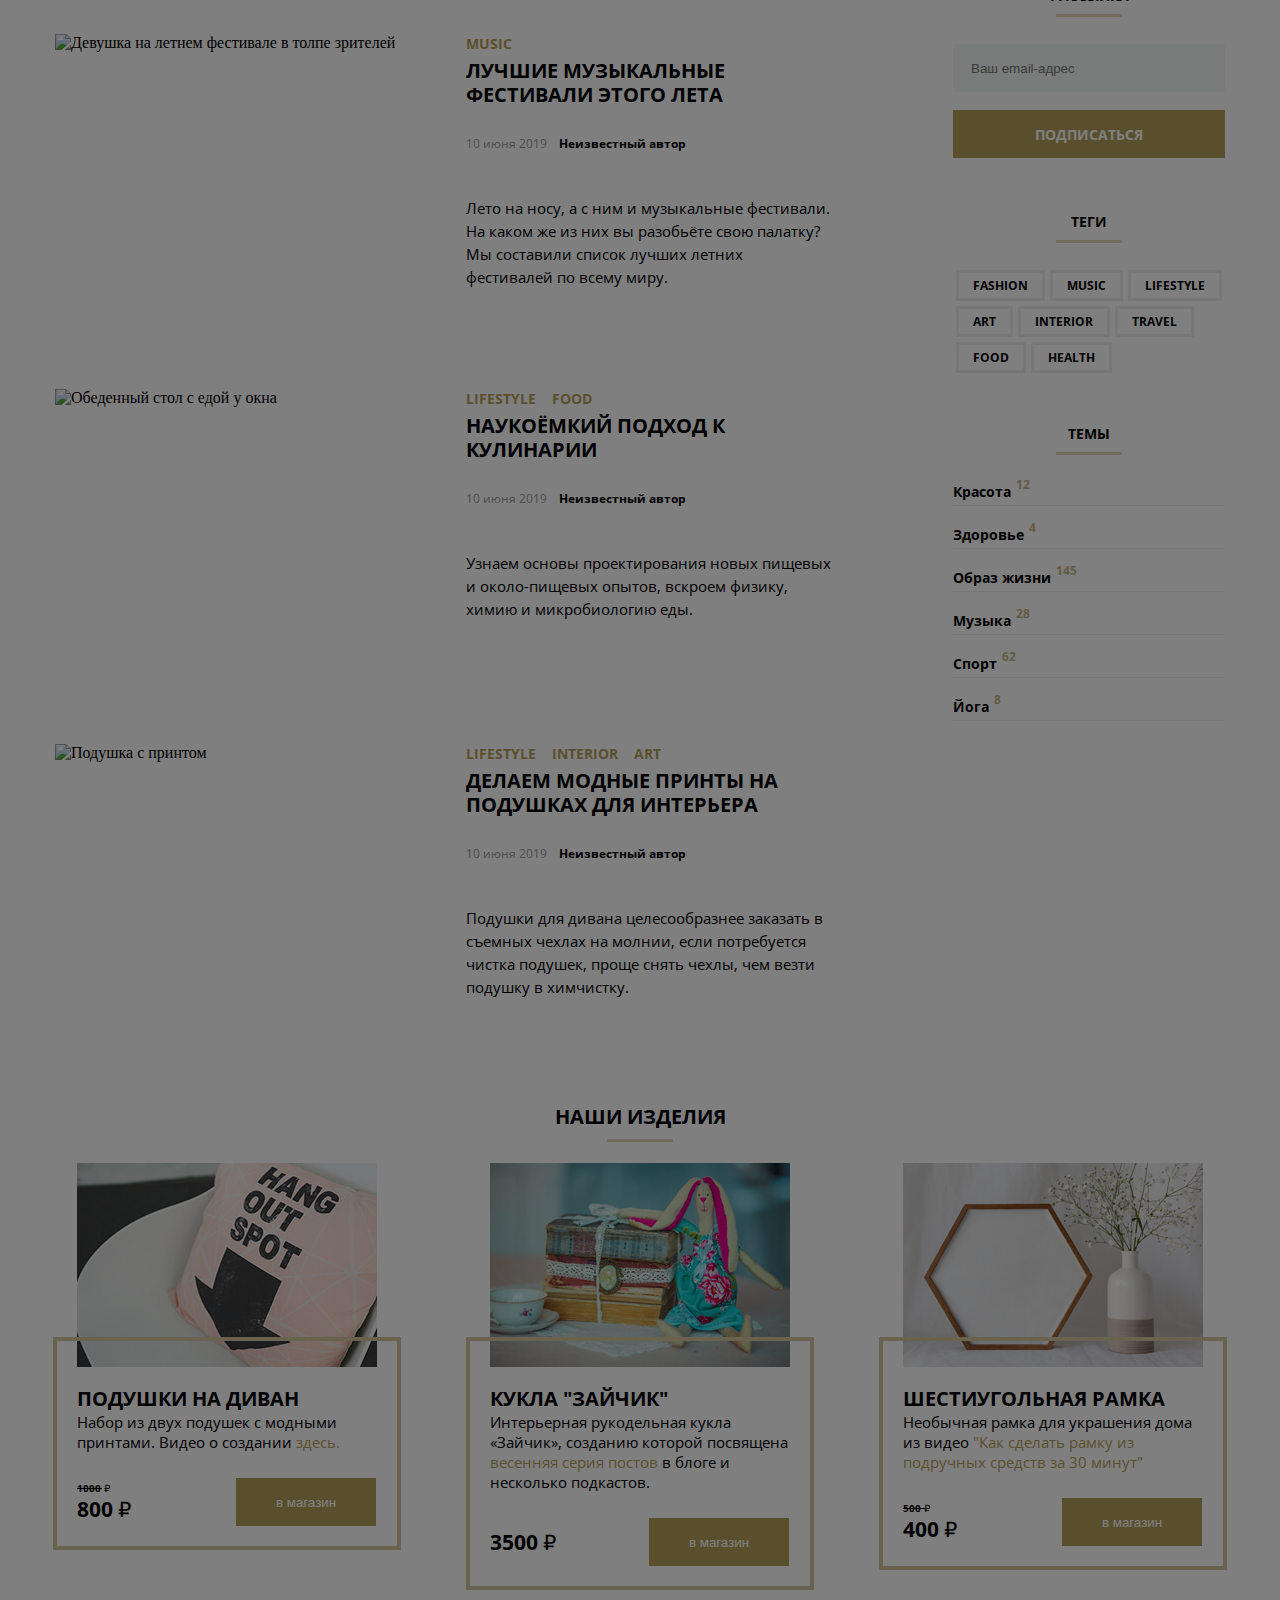
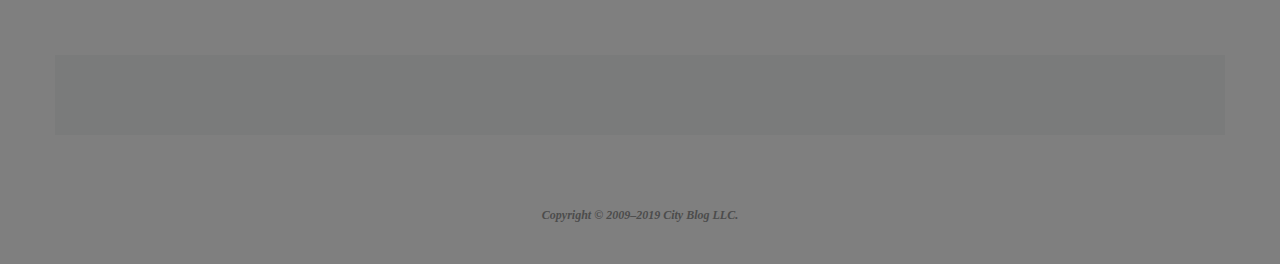
==== commit 56cd4af6: "Add files via upload" ====
--- a/index.html
+++ b/index.html
@@ -39,7 +39,7 @@
       </div> 
       <div class="pop_up_feedback">
         <p>Расскажите, какой контент вы хотели бы видеть на нашем сайте?</p>
-        <textarea class="commentary">Может, больше рецептов?</textarea>
+        <textarea class="commentary" placeholder="Может, больше рецептов?"></textarea>
         <button class="feedback_btn" type="submit">отправить</button>
       </div>
     </div>
@@ -91,9 +91,14 @@
   <div class="trends_topics_container">
     <article class="trends_topic trends_first">
       <div class="trends_title_container">
-        <span class="trends_teg_name">lifestyle</span>
-        <span class="trends_teg_name">interior</span>
-      
+        <ul class="tends_teg_name_container">
+          <li class="trends_teg_name">
+            <a href="#0" class="tends_teg_name_link"> lifestyle</a>
+          </li>
+          <li class="trends_teg_name">
+            <a href="#0" class="tends_teg_name_link">interior</a>
+          </li>
+        </ul>
         <h2 class="trends_topics_title">
           <a href="#0" class="trends_topic_title_link">сейчас в тренде: сад на подоконнике</a>
         </h2>
@@ -101,7 +106,12 @@
     </article>
     <article class="trends_topic trends_second">
       <div class="trends_title_container">
-        <span class="trends_teg_name">food</span>
+        <ul class="tends_teg_name_container">
+          <li class="trends_teg_name">
+            <a href="#0" class="tends_teg_name_link"> food</a>
+          </li>
+           
+        </ul>
         <h2 class="trends_topics_title">
           <a href="#0" class="trends_topic_title_link">сыры на красивых картинках из интернета: какие они на вкус?</a>
         </h2>
@@ -110,8 +120,14 @@
     </article>
     <article class="trends_topic trends_third">
       <div class="trends_title_container">
-        <span class="trends_teg_name">lifestyle</span>
-        <span class="trends_teg_name">travel</span>
+        <ul class="tends_teg_name_container">
+          <li class="trends_teg_name">
+            <a href="#0" class="tends_teg_name_link"> lifestyle</a>
+          </li>
+          <li class="trends_teg_name">
+            <a href="#0" class="tends_teg_name_link">travel</a>
+          </li>
+        </ul>
       
         <h2 class="trends_topics_title">
           <a href="#0" class="trends_topic_title_link">собираемс в первый поход в горы </a>
@@ -120,8 +136,14 @@
     </article>
     <article class="trends_topic  trends_fourth">
       <div class="trends_title_container">
-        <span class="trends_teg_name">food</span>
-        <span class="trends_teg_name">health</span>
+        <ul class="tends_teg_name_container">
+          <li class="trends_teg_name">
+            <a href="#0" class="tends_teg_name_link"> food</a>
+          </li>
+          <li class="trends_teg_name">
+            <a href="#0" class="tends_teg_name_link">health</a>
+          </li>
+        </ul>
       
         <h2 class="trends_topics_title">
           <a href="#0" class="trends_topic_title_link">сейчас в тренде: сколько витамина в лимонах?</a>
@@ -139,8 +161,8 @@
 
        <div class="topic_description_conteiner">
          <ul class="topic_top_tegs">
-           <li class="topic_teg_name"><a href="#0" class="teg_link">travel</a> </li>
-           <li class="topic_teg_name"><a href="#0" class="teg_link">health</a> </li>
+           <li class="topic_teg_name"><a href="#0" class="topic_teg_link">travel</a> </li>
+           <li class="topic_teg_name"><a href="#0" class="topic_teg_link">health</a> </li>
          </ul>
         <h2 class="topics_title">
          <a href="#0" class="topics_title_link">10 мест, ради которых стоит проснуться на рассвете</a>
@@ -160,8 +182,8 @@
         </div>  
         <div class="topic_description_conteiner">
           <ul class="topic_top_tegs">
-            <li class="topic_teg_name"><a href="#0" class="teg_link">health </a> </li>
-            <li class="topic_teg_name"><a href="#0" class="teg_link">lifestyle</a> </li>
+            <li class="topic_teg_name"><a href="#0" class="topic_teg_link">health </a> </li>
+            <li class="topic_teg_name"><a href="#0" class="topic_teg_link">lifestyle</a> </li>
           </ul>
          <h2 class="topics_title">
           <a href="#0" class="topics_title_link">йога для начинающих в домшних условиях</a>
@@ -182,7 +204,7 @@
         </div>
         <div class="topic_description_conteiner">
           <ul class="topic_top_tegs">
-            <li class="topic_teg_name"><a href="#0" class="teg_link">music </a> </li>
+            <li class="topic_teg_name"><a href="#0" class="topic_teg_link">music </a> </li>
             
           </ul>
         <h2 class="topics_title">
@@ -204,8 +226,8 @@
         </div>  
         <div class="topic_description_conteiner">
           <ul class="topic_top_tegs">
-            <li class="topic_teg_name"><a href="#0" class="teg_link">lifestyle </a> </li>
-            <li class="topic_teg_name"><a href="#0" class="teg_link">food</a> </li>
+            <li class="topic_teg_name"><a href="#0" class="topic_teg_link">lifestyle </a> </li>
+            <li class="topic_teg_name"><a href="#0" class="topic_teg_link">food</a> </li>
           </ul>
           <h2 class="topics_title">
            <a href="#0" class="topics_title_link">наукоёмкий подход к кулинарии</a>
@@ -225,9 +247,9 @@
       </div>
       <div class=topic_description_conteiner>
         <ul class="topic_top_tegs">
-          <li class="topic_teg_name"><a href="#0" class="teg_link">lifestyle </a> </li>
-          <li class="topic_teg_name"><a href="#0" class="teg_link">interior</a> </li>
-          <li class="topic_teg_name"><a href="#0" class="teg_link">art</a> </li>
+          <li class="topic_teg_name"><a href="#0" class="topic_teg_link">lifestyle </a> </li>
+          <li class="topic_teg_name"><a href="#0" class="topic_teg_link">interior</a> </li>
+          <li class="topic_teg_name"><a href="#0" class="topic_teg_link">art</a> </li>
         </ul>
         <h2 class="topics_title">
           <a href="#0" class="topics_title_link">делаем модные принты на подушках для интерьера </a>
@@ -397,20 +419,21 @@
         <div class="products_item_container">
           <h3 class="product_item_title">кукла "зайчик"</h3>
           <p class="products_item_description">
-          Интерьерная рукодельная кукла «Зайчик», созданию которой посвящена <a href="#0" class="products_item_link">весенняя серия постов</a> в блоге и несколько подкастов.
+            Интерьерная рукодельная кукла «Зайчик», созданию которой посвящена <a href="#0" class="products_item_link">весенняя серия постов</a> в блоге и несколько подкастов.
           </p>
           <div class="products_price">
-          <span class="price">
-            3500 &#8381; 
-          </span>
-          <button class="products_btn">в магазин</button>
-        </div>
+            <span class="price">
+              3500 &#8381; 
+            </span>
+            <button class="products_btn">в магазин</button>
+          </div>
+      </div>
     </article>
     <article class="products_item  ">
       <div class="products_pic_container">
         <img src="./image/shop-item-desk3.jpg" alt="Хэндмэйд шестиугольная рамка, можно заказать на сайте" class="products_picture">
       </div>
-      <div class="products_item_container item_third">
+      <div class="products_item_container">
         <h3 class="product_item_title">шестиугольная рамка</h3>
         <p class="products_item_description">
           Необычная рамка для украшения дома из видео <a href="#0" class="products_item_link">"Как сделать рамку из подручных средств за 30 минут"</a>
--- a/css/style.css
+++ b/css/style.css
@@ -72,7 +72,7 @@
 }
 ._hidden
 {
-  display: none;
+  display: block;
 }
 .pop_up_container
 {
@@ -157,7 +157,7 @@
   border: none;
   background-color: #f3f7f6;
   margin-bottom: 13px;
-  padding: 15px 0px 0 16px;
+  padding: 15px 16px 0px 16px;
   font-size: 9px;
 }
 /*шапка сайта*/
@@ -237,6 +237,10 @@
   font-family: OpenSansRegular;
   text-transform: uppercase;
 }
+.item_link:hover {
+  text-decoration: underline;
+  color: white;
+}
 
 .header_title
 {
@@ -335,9 +339,19 @@
   font-size: 14px;
   color: #b59f5b;
   margin-right: 16px;
-
-}
-
+  list-style-type: none;
+  color: #b59f5b;
+
+}
+.tends_teg_name_link {
+  color: inherit;
+}
+.tends_teg_name_link:hover {
+  text-decoration: underline;
+}
+.tends_teg_name_container {
+  display: flex;
+}
 .trends_topics_title
 {
   margin-top: 6px;
@@ -409,9 +423,12 @@
   margin-right: 16px;
   list-style-type: none;
 }
-.teg_link {
+.topic_teg_link {
   color: inherit;
   display: inline-block;
+}
+.topic_teg_link:hover {
+  text-decoration: underline;
 }
 .topic_teg_name:last-child
 {
@@ -772,7 +789,6 @@
   font-size: 14px;
   margin-bottom: 4px;
 }
-
 .topic_top_index
 {
   position: relative;
@@ -1216,6 +1232,10 @@
     font-size: 9px;
     
   }
+  .products_pic_container {
+    width: 142px;
+    height: 142px;
+  }
   .products_item_container
   {
     border: solid 2px #d3c59d;
@@ -1234,10 +1254,7 @@
   {
     padding: 24px 8px 29px 8px;
   }
-  .item_third
-  {
-    padding: 24px 8px 20px 8px;
-  }
+  
   .products_title 
   {
     font-size: 8px;
@@ -1257,7 +1274,7 @@
   }
   .products_picture
   {
-    height: 142px;
+    height: 130px;
     width: 142px;
   }
   .products_price
@@ -1582,7 +1599,7 @@
   .aside_search_form 
   {
     height: 41px;
-    width: 166px;
+    width: 180px;
   }
   .aside_search_field::placeholder
   {
@@ -1641,7 +1658,7 @@
   .aside_distribution 
   {
     margin-bottom: 0px;
-    width: 166px;
+    width: 180px;
     margin: auto;
   }
   .aside
@@ -1741,7 +1758,7 @@
   }
   .products_picture
   {
-    height: 142px;
+    height: 130px;
     width: 142px;
   }
   .products_price
@@ -1910,8 +1927,9 @@
   }
   .main_content_container
   {
-    width: 700px;
-    padding: 45px 5px 64px 5px
+    width: 641px;
+    padding: 45px 5px 64px 5px;
+    gap: 0px 20px;
   }
   .news_image
   {
@@ -1958,7 +1976,7 @@
   .aside
   {
     margin-left: 0px;
-    width: 41%;
+    width: 39%;
   }
   .aside_sections_titles 
   {
@@ -1966,11 +1984,11 @@
   }
   .aside_search_form
   {
-    width: 266px;
+    width: 100%;
   }
   .aside_tegs_list
   {
-    
+    width: 100%;
     gap: 3px 4px;
   }
   .products_title 
@@ -1986,15 +2004,19 @@
     flex-wrap: wrap;
     justify-content: flex-start;
     margin: auto;
-    width: 772px;
-    padding: 4px 60px 0px 55px;
+    width: 641px;
+    padding: 4px 0px 0px 0px;
+    gap: 0px 0px;
     
   }
   .products_item
   {
-    width: 45%;
+    width: 50%;
     
   }
+  .products_pic_container {
+    width: 250px;
+  }
   .product_item_title 
   {
     font-size: 17px;
@@ -2006,18 +2028,19 @@
   .products_item_container
   {
     padding: 45px 25px 19px 21px;
-    width: 286px;
+    width: 250px;
     position: relative;
-    right: 21px;
+    right: 0px;
+    left: 5px;
   }
   .products_picture
   {
-    width: 289px;
-    height: 224px;
+    width: 250px;
+    height: 200px;
   }
   .footer
   {
-    width: 725px;
+    width: 641px;
   }
   .footer_social
   {
@@ -2043,6 +2066,7 @@
     margin-top: 79px;
     width: 600px;
     line-height: 58px;
+    padding-right: 35px;
   }
   .header_logo
   {
@@ -2107,8 +2131,10 @@
   }
   .main_content_container
   {
-    width: 700px;
-    padding: 45px 5px 64px 5px
+    width: 641px;
+    padding: 45px 5px 64px 5px;
+    gap: 0px 20px;
+    
   }
   .news_image
   {
@@ -2153,7 +2179,7 @@
   .aside
   {
     margin-left: 0px;
-    width: 41%;
+    width: 39%;
   }
   .aside_sections_titles 
   {
@@ -2161,11 +2187,11 @@
   }
   .aside_search_form
   {
-    width: 266px;
+    width: 100%;
   }
   .aside_tegs_list
   {
-    
+    width: 100%;
     gap: 3px 4px;
   }
   .products_title 
@@ -2181,13 +2207,14 @@
     flex-wrap: wrap;
     justify-content: flex-start;
     margin: auto;
-    width: 772px;
-    padding: 4px 60px 0px 55px;
+    width: 641px;
+    padding: 4px 0px 0px 0px;
+    gap: 0px 20px;
     
   }
   .products_item
   {
-    width: 45%;
+    width: 48%;
     
   }
   .product_item_title 
@@ -2201,18 +2228,21 @@
   .products_item_container
   {
     padding: 45px 25px 19px 21px;
-    width: 286px;
+    width: 250px;
     position: relative;
-    right: 21px;
+    right: 0px;
+  }
+  .tegs_list_links {
+    padding: 4px 8px 4px 8px;
   }
   .products_picture
   {
-    width: 289px;
-    height: 224px;
+    width: 250px;
+    height: 200px;
   }
   .footer
   {
-    width: 725px;
+    width: 641px;
   }
   .footer_social
   {
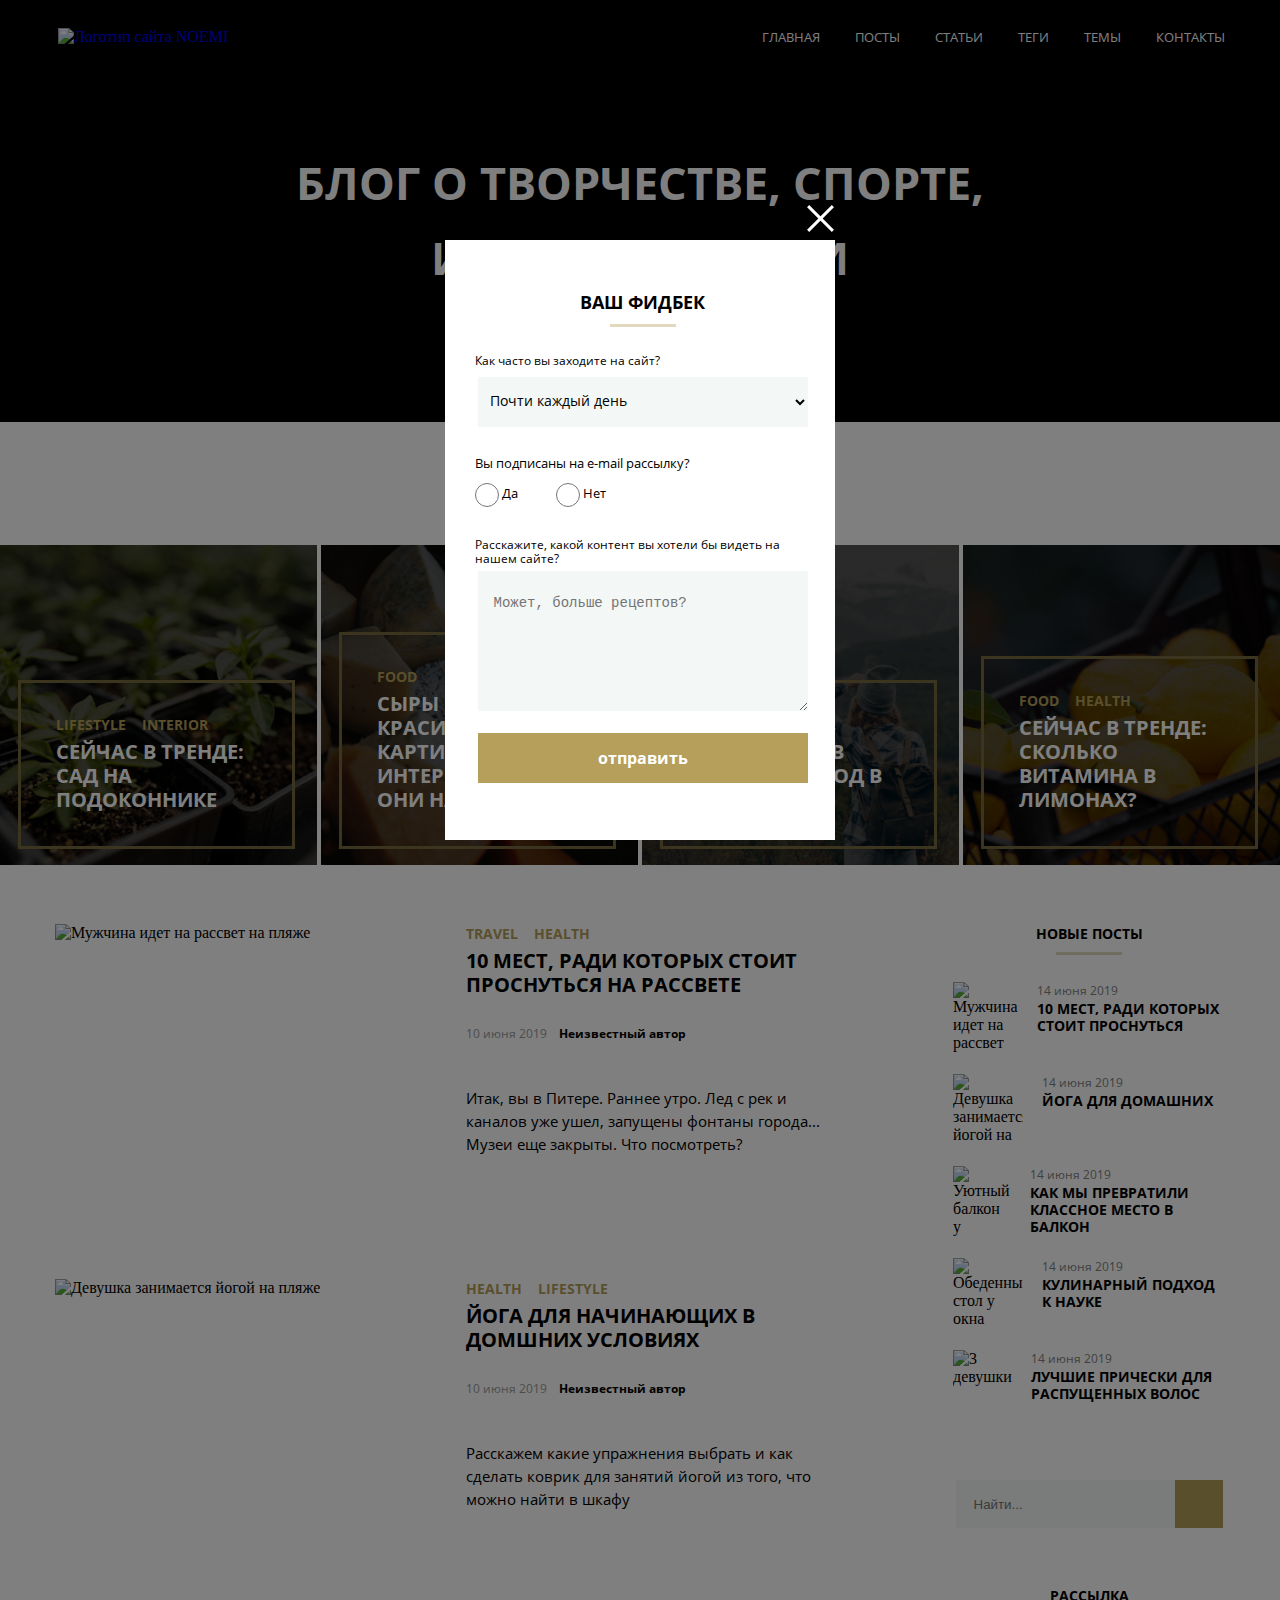
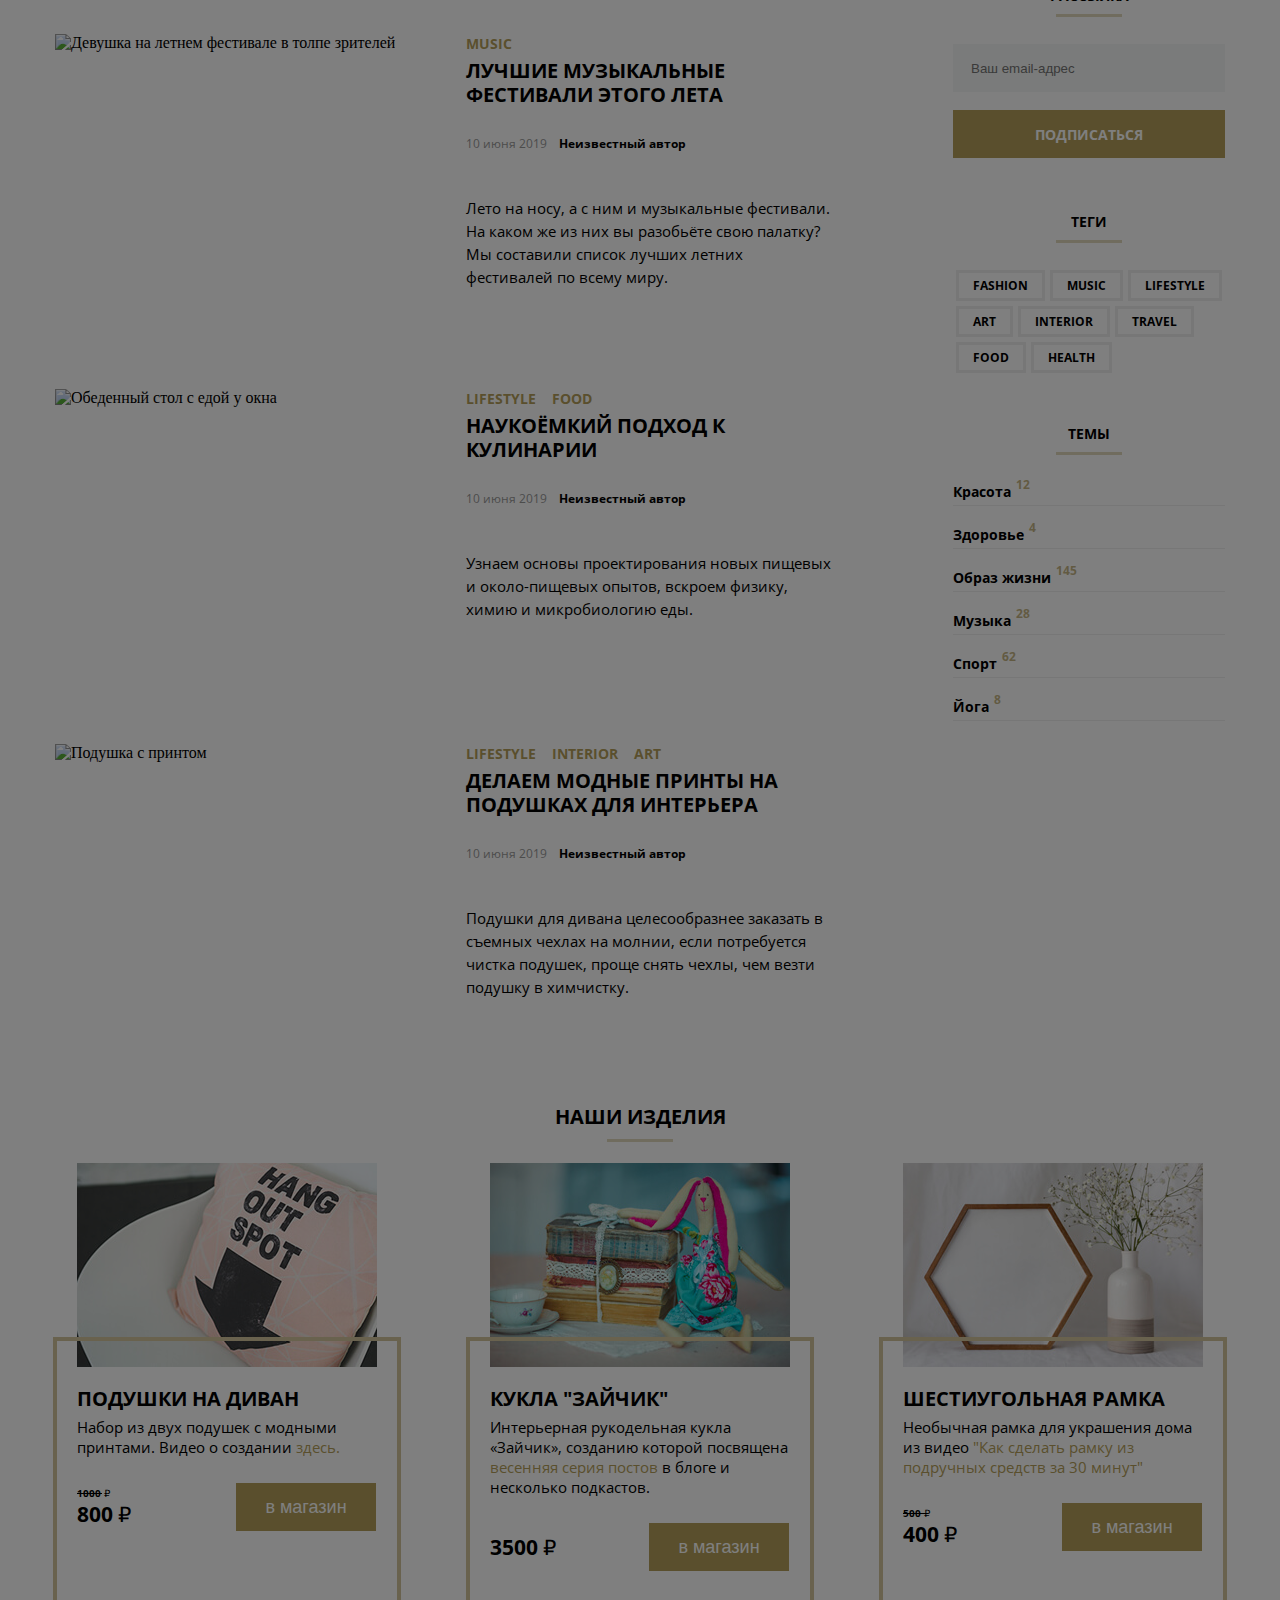
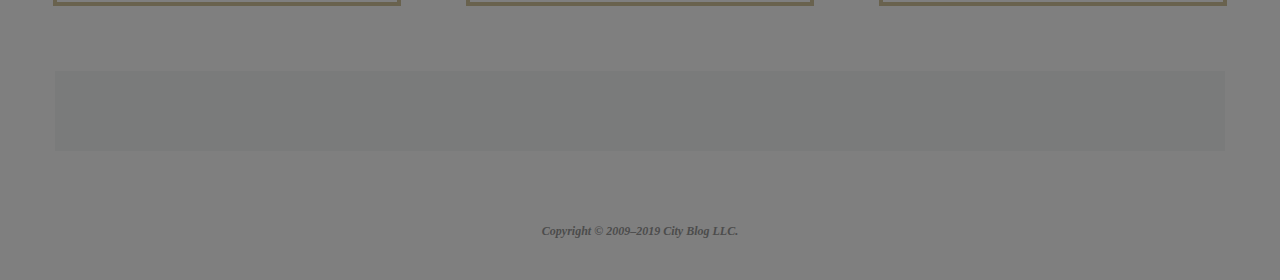
==== commit 02fa0302: "Add files via upload" ====
--- a/index.html
+++ b/index.html
@@ -163,6 +163,7 @@
          <ul class="topic_top_tegs">
            <li class="topic_teg_name"><a href="#0" class="topic_teg_link">travel</a> </li>
            <li class="topic_teg_name"><a href="#0" class="topic_teg_link">health</a> </li>
+
          </ul>
         <h2 class="topics_title">
          <a href="#0" class="topics_title_link">10 мест, ради которых стоит проснуться на рассвете</a>
@@ -184,6 +185,8 @@
           <ul class="topic_top_tegs">
             <li class="topic_teg_name"><a href="#0" class="topic_teg_link">health </a> </li>
             <li class="topic_teg_name"><a href="#0" class="topic_teg_link">lifestyle</a> </li>
+          
+
           </ul>
          <h2 class="topics_title">
           <a href="#0" class="topics_title_link">йога для начинающих в домшних условиях</a>
--- a/css/style.css
+++ b/css/style.css
@@ -34,12 +34,12 @@
 }
 .pop_up
 {
-  width: 280px;
-  height: 410px;
+  width: 390px;
+  height: 600px;
   position: fixed;
-  left: calc(50% - 140px);
+  left: calc(50% - 195px);
   top: calc(50% - 210px);
-  padding: 30px 25px 31px 25px;
+  padding: 50px 25px 31px 30px;
   z-index: 4;
   background-color: white;
 }
@@ -53,13 +53,13 @@
 }
 .pop_up_cross span
 {
-  width: 16px;
+  width: 35px;
   height: 3px;
   background-color: white;
   display: block;
   position: absolute;
-  top: 35px;
-  right: 11px;
+  top: 27px;
+  right: 8px;
   
 }
 .first_cross
@@ -82,83 +82,99 @@
 .pop_up_title
 {
   text-transform: uppercase;
-  font-size: 14px;
+  font-size: 18px;
   font-family: OpenSansBold;
 }
 .pop_up_title::after
 {
   content: "";
   display: block;
-  width: 46px;
+  width: 66px;
   height: 3px;
   background-color: #e1d9bd;
   text-align: center;
-  margin: 6px auto 15px auto; 
+  margin: 10px auto 25px auto; 
 }
 .pop_up_counter p
 {
-  font-size: 10px;
+  font-size: 12px;
   text-align: left;
   margin-bottom: 8px;
   font-family: OpenSansRegular;
 }
 .pop_up_select
 {
-  width: 230px;
-  height: 30px;
-  font-size: 9px;
+  font-family: OpenSansRegular;
+  width: 330px;
+  height: 50px;
+  font-size: 14px;
   background-color: #f3f7f6;
   border: none;
   padding-left: 8px;
+  margin-bottom: 4px;
+  padding-bottom: 4px;
 }
 .pop_up_counter
 {
   margin-bottom: 23px;
 }
+#first {
+  width: 24px;
+  height: 24px;
+  vertical-align: middle;
+  font-family: OpenSansRegular;
+}
+#second {
+  width: 24px;
+  height: 24px;
+  vertical-align: middle;
+  font-family: OpenSansRegular;
+}
 .pop_up_subscribe 
 {
-  font-size: 10px;
+  font-family: OpenSansRegular;
+  font-size: 13px;
   text-align: left;
-  margin-bottom: 19px;
+  margin-bottom: 31px;
 }
 .pop_up_subscribe p
 {
-  margin-bottom: 3px;
+  margin-bottom: 11px;
   font-family: OpenSansRegular;
 }
 .first_btn
 {
-  margin-right: 9px;
+  margin-right: 35px;
 }
 
 .pop_up_feedback p 
 {
   text-align: left;
-  font-size: 10px;
-  font-family: 'OpenSansRegular';
-  line-height: 11px;
+  font-size: 12px;
+  font-family: OpenSansRegular;
+  line-height: 14px;
   margin-bottom: 5px;
 
 }
 .feedback_btn
 {
-  width: 231px;
-  height: 34px;
+  width: 330px;
+  height: 50px;
   background-color: #b69f5b;
   border: none;
   color: white;
   font-family: OpenSansBold;
-  font-size: 11px;
+  font-size: 16px;
 }
 .commentary
 {
-  width: 231px;
-  height: 96px;
+  width: 330px;
+  height: 140px;
   border: none;
   background-color: #f3f7f6;
-  margin-bottom: 13px;
-  padding: 15px 16px 0px 16px;
-  font-size: 9px;
+  margin-bottom: 18px;
+  padding: 24px 16px 0px 16px;
+  font-size: 14px;
 }
 /*шапка сайта*/
 .header
@@ -367,6 +383,10 @@
   text-decoration: none;
   color: rgb(255, 255, 255);
 }
+.trends_topic_title_link:hover {
+  color: #b59f5b;
+}
+
 
 
 
@@ -413,7 +433,7 @@
   text-transform: uppercase;
   font-size: 14px;
   display: flex;
-  
+  flex-wrap: wrap;
 }
 .topic_teg_name
 {
@@ -448,6 +468,10 @@
   text-transform: uppercase;
   text-decoration: none;
   color: black;
+}
+.topics_title_link:hover {
+  color: #b59f5b;
+  
 }
 .topic_additional_inf
 {
@@ -520,11 +544,13 @@
   padding: 44px 21px 20px 20px;
   text-align: start;
   box-sizing: content-box;
+  min-height: 197px;
 }
 .product_item_title
 {
   font: 20px OpenSansBold;
   text-transform: uppercase;
+  margin-bottom: 5px;
 
 }
 .products_item_description
@@ -573,13 +599,16 @@
 }
 .products_btn
 {
-  
+  font-size: 18px;
   color: white;
   border: none;
   display: block;
   width: 140px;
   height: 48px;
   background-color: #b59f5b;
+}
+.products_btn:hover {
+  background-color: black;
 }
 
 /*блок доп. информации, новые посты */
@@ -759,6 +788,11 @@
   padding: 4px 14px 4px 14px;
   border: solid 3px #eeeeee;
 }
+.tegs_list_links:hover {
+  border-color: #b59f5b;
+}
+
+
 
 /*блок доп. информации, темы */
 
@@ -789,6 +823,10 @@
   font-size: 14px;
   margin-bottom: 4px;
 }
+.aside_topics_list_link:hover {
+  color: #b59f5b;
+}
+
 .topic_top_index
 {
   position: relative;
@@ -886,23 +924,24 @@
   font-weight: bold;
   font-size: 12px;
 }
+
 @media (max-width: 640px) and (orientation: landscape) {
   .header_burger_menu
   {
     display: flex;
     flex-direction: column;
-    gap: 3px 0px;
+    gap: 4px 0px;
     position: absolute;
-    top: 16px;
-    right: 8px;
+    top: 33px;
+    right: 17px;
   }
   
   .burger_menu
   {
     display: block  ;
     background-color: white;
-    height: 1px;
-    width: 12px;
+    height: 3px;
+    width: 22px;
   }
   
   .header
@@ -915,8 +954,8 @@
   .header_title
   {
     width: 100%;
-    font-size: 13px;
-    line-height: 18px;
+    font-size: 26px;
+    line-height: 35px;
     margin-top: 14px;
     padding: 0 15px;
   }
@@ -926,7 +965,7 @@
     flex-direction: column;
     width: 100%;
     margin: auto;
-    padding: 113px 0px 105px 0px;
+    padding: 195px 0px 215px 0px;
   }
   .header::before
   {
@@ -942,14 +981,14 @@
   }
   .trends_title
   {
-    font-size: 8px;
-    margin-top: 19px;
-    margin-bottom: 11px;
+    font-size: 16px;
+    margin-top: 38px;
+    margin-bottom: 27px;
   }
   .trends_title::after
   {
     margin: 5px auto 0 auto;
-    width: 33px;
+    width: 67px;
     height: 2px;
   }
   .page_nav
@@ -958,8 +997,8 @@
   }
   .header_logo
   {
-    width: 135px;
-    height: 30px;
+    width: 270px;
+    height: 110px;
     margin: auto;
     padding-left: 0;
   }
@@ -973,20 +1012,21 @@
   {
     width: 100%;
     flex-wrap: wrap;
-    gap: 1px 1px;
+    gap: 2px 2px;
   }
   .trends_title_container
   {
-    width: 164px;
-    padding: 10px 7px 14px 9px; ;
-    margin: 0px 0 7px 0;;
-    border: solid 1px #76693c;
+    width: 85%;
+    padding: 32px 7px 24px 17px; ;
+    margin: 0px 0 12px 0;;
+    border: solid 3px #76693c;
     
   }
   .trends_topic
   {
-    width: calc(50% - 1px);
-    height: 116px;
+    width: 49.7%;
+    min-height: 230px;
+    height: auto;
     padding: 0;
   }
   .trends_teg_name 
@@ -994,23 +1034,29 @@
     display: inline-block;
     font-size: 7px;
     padding-left: 1.5px;
-    margin-bottom: 4px;
+    margin-bottom: 9px;
     margin-right: 4px;
   }
+ 
+  .tends_teg_name_link {
+    font-size: 12px;
+  }
   .trends_topic_title_link
   {
-    font-size: 8px;
+    font-size: 16px;
     line-height: 10px;
+    line-height: 22px;
   }
   .trends_topics_title
   {
     margin-top: 0;
+    hyphens: auto;
   }
   .main_content_container
   {
     width: 100%;
     display: block;
-    padding: 22px 7px 0 7px;
+    padding: 50px 7px 0 7px;
   }
   .page
   {
@@ -1019,188 +1065,198 @@
   .page_topics
   {
     display: block;
-    width: 180px;
-    height: 250px;
-    padding-right: 15px;
+    width: 376px;
+    min-height: 445px;
+    padding: 0 42px 0 7px;
     margin-bottom: 0px;
     margin: auto;
   }
+  .page_topics::after {
+    content: "";
+    display: block;
+    width: 330px;
+    height: 2px;
+    margin-top: 21px;
+    margin-bottom: 36px;
+    background-color: #eeeeee;
+  }
   .topic_img_container {
-    width: 165px;
-    height: 125px;
+    width: 325px;
+    height: 260px;
+    margin-right: 0px;
   }
   .topic_description_conteiner {
-    width: 165px;
-  }
-  
-  .margin_third
-  {
-    margin-bottom: 17px;
-  }
-  .margin_fourth
-  {
-    margin-bottom: 0px;
-    height: 240px;
-  }
-  
+    width: auto;
+  }
+  .topic_top_tegs {
+    margin-top: 7px;
+    margin-bottom: 5px;
+  }
   .news_image
   {
-    width: 165px;
-    height: 125px;
+    width: 327px;
+    height: 255px;
     margin-right: 0;
    
   }
+  .topics_title_link
+  {
+    font-size: 16px;
+    line-height: 22px;
+    margin-bottom: 12px;
+  }
+ 
+  .topic_teg_name
+  {
+    font-size: 14px;
+    margin-right: 17px;
+  }
+  .margin_third
+  {
+    margin-bottom: 44px;
+  }
+  .margin_fourth
+  {
+    margin-bottom: 31px;
+  }
+  
   .topics_title
   {
     margin-top: 0px;
     margin-bottom: 2px;
   }
-
-  .topics_title_link
-  {
-    font-size: 8px;
-    line-height: 13px;
-  }
-  .topic_top_tegs {
-    margin-top: 10px;
-  }
-  .topic_teg_name
-  {
-    font-size: 7px;
-    margin-right: 6px;
-  }
   .topic_additional_inf
   {
-    margin-bottom: 4px;
-  }
-  .topics_title_link
-  {
-    font-size: 8px;
-    line-height: 10px;
+    margin-bottom: 16px;
   }
   .topic_data 
   {
-    font-size: 6px;
+    font-size: 12px;
   }
   .autor
   {
-    font-size: 6px;
-    margin-left: 2px;
+    font-size: 12px;
+    margin-left: 7px;
   }
   .aside_sections_titles
   {
-    font-size: 8px;
-    
+    font-size: 16px;
+    padding-bottom: 40px;
   }
   .first
   {
-    padding-bottom: 12px;
+    padding-bottom: 26px;
     padding-top: 10px;
   }
   .third
   {
-    padding-bottom: 11px;
+    padding-bottom: 23px;
   }
   .fourth
   {
-    padding-top: 18px;
-    padding-bottom: 5px;
+    padding-top: 40px;
+    padding-bottom: 25px;
   }
   .new_post__title_link
   {
-    font-size: 7px;
-    line-height: 10px;
+    font-size: 14px;
+    line-height: 15px;
   } 
   .new_post_date
   {
-    font-size: 6px;
+    font-size: 12px;
+    margin-bottom: 5px;
+  }
+  .new_posts_conteiner
+  {
+    margin-bottom: 58px;
+  }
+ 
+  .aside_search_form 
+  {
+    height: 88px;
+    width: 330px;
+  }
+  .aside_search_field::placeholder
+  {
+    font-size: 16px;
+  }
+  .aside_search_field
+  {
+    height: 50px;
+    padding: 0px 0 0px 15px;
+  }
+  .aside_search_btn 
+  {
+    width: 55px;
+    height: 45px;
+    background-size: 30px 20px;
+  }
+  .aside_new_post_item 
+  {
+    margin: auto;
+    margin-bottom: 24px;
+    width: 325px;
+  }
+  .aside_post_image
+  {
+    width: 69px;
+    height: 69px;
+    margin-right: 20px;
+  }
+  .aside_new_posts 
+  {
     margin-bottom: 0px;
   }
-  .new_posts_conteiner
-  {
-    margin-bottom: 31px;
-  }
-  .aside_search_form 
-  {
-    height: 41px;
-    width: 166px;
-  }
-  .aside_search_field::placeholder
-  {
-    font-size: 8px;
-  }
-  .aside_search_field
-  {
-    height: 22px;
-    padding: 0px 0 0px 9px;
-  }
-  .aside_search_btn 
-  {
-    width: 30px;
-    height: 22px;
-    background-size: 10px 10px;
-  }
-  .aside_new_post_item 
-  {
+  .aside_sections_titles::after
+  {
+    height: 2px;
+    width: 70px;
+    margin-top: 8px;
+   
+  }
+  .tegs_list_links
+  {
+    font-size: 12px;
+    padding: 6px 13px 2px 13px;
+    border: solid 3px #eeeeee;
+  }
+  .dictr_subscribe_btn 
+  {
+    height: 50px;
+    font-size: 7px;
+  }
+  .topic_description
+  {
+    font-size: 14px;
+    line-height: 19px;
+  }
+  .aside_distribution 
+  {
+    width: 330px;
     margin: auto;
-    margin-bottom: 11px;
-    width: 180px;
-  }
-  .aside_post_image
-  {
-    width: 36px;
-    height: 35px;
-    margin-right: 10px;
-  }
-  .aside_new_posts 
-  {
+    margin-bottom: 35px;
+  }
+  .aside
+  {
+    margin-left: 0px;
+  }
+  .aside_topics_items
+  {
+    height: 48px;
+  }
+  .aside_topics_items::after {
+    margin-top: 12px;
     margin-bottom: 0px;
   }
-  .aside_sections_titles::after
-  {
-    height: 1px;
-    width: 32px;
-    margin-top: 7px;
-   
-  }
-  .tegs_list_links
-  {
-    font-size: 6px;
-    padding: 2px 6px 2px 6px;
-    border: solid 1px #eeeeee;
-  }
-  .dictr_subscribe_btn 
-  {
-    height: 23px;
-    font-size: 7px;
-  }
-  .topic_description
-  {
-    font-size: 7px;
-    line-height: 10px;
-  }
-  .aside_distribution 
-  {
-    margin-bottom: 0px;
-    width: 166px;
+  .aside_topics_list
+  {
+    width: 330px;
     margin: auto;
   }
-  .aside
-  {
-    margin-left: 0px;
-  }
-  .aside_topics_items
-  {
-    height: 23px;
-  }
-  .aside_topics_list
-  {
-    width: 180px;
-    margin: auto;
-  }
   .aside_topics_list_link 
   {
-    font-size: 7px;
+    font-size: 14px;
     margin: auto;
   }
   .aside_tegs 
@@ -1210,7 +1266,7 @@
   }
   .aside_tegs_list
   {
-    width: 180px;
+    width: 330px;
   }
   .aside_topics
   {
@@ -1218,64 +1274,71 @@
   }
   .topic_top_index
   {
-    font-size: 6px;
+    font-size: 12px;
   }
   .products_items_container
   {
     flex-wrap: wrap;
-    width: 180px;
+    width: 330px;
     padding: 0px;
     margin-bottom: 0px;
+    
+  }
+  .products_pic_container {
+    width: 290px;
+    height: 290px;
   }
   .product_item_title
   {
-    font-size: 9px;
+    font-size: 18px;
+  }
+  .products_item_container
+  {
+    border: solid 3px #d3c59d;
+    padding: 40px 20px 13px 16px;
+    width: 330px;
+    display: block;
+    box-sizing: border-box;
+    margin: auto;
+    min-height: 215px;
+   
+  }
+  .products_item
+  {
+    width: 100%;
     
   }
-  .products_pic_container {
-    width: 142px;
-    height: 142px;
-  }
-  .products_item_container
-  {
-    border: solid 2px #d3c59d;
-    padding: 24px 8px 9px 8px;
-    width: 148px;
-    display: block;
-    box-sizing: content-box;
-    margin: auto;
-  }
-  .products_item
-  {
-    width: 100%;
-    
-  }
   .item_second
   {
-    padding: 24px 8px 29px 8px;
-  }
-  
+    padding: 17px 8px 16px 8px;
+  }
+  .item_third
+  {
+    padding: 10px 8px 10px 8px;
+  }
   .products_title 
   {
-    font-size: 8px;
+    font-size: 16px;
     margin-top: 21px;
+    margin-bottom: 27px;
   }
   .products_title::after
   {
-    width: 35px;
-    height: 1px;
-    margin-top: 6px;
+    width: 65px;
+    height: 3px;
+    margin-top: 10px;
     margin-bottom: 14px;
   }
   .products_item_description 
   {
-    font-size: 7px;
-    margin-bottom: 14px;
+    font-size: 16px;
+    margin-bottom: 22px;
+    line-height: 22px;
   }
   .products_picture
   {
-    height: 130px;
-    width: 142px;
+    height: 290px;
+    width: 290px;
   }
   .products_price
   {
@@ -1284,31 +1347,31 @@
   }
   .price
   {
-    font-size: 11px;
+    font-size: 22px;
   }
   .products_btn
   {
-    width: 71px;
-    height: 25px;
-    font-size: 10px;
+    width: 140px;
+    height: 50px;
+    font-size: 20px;
   }
   .crossing
   {
-    font-size: 6px;
+    font-size: 14px;
   }
   .crossing::before 
   {
-    top: 4px;
-    width: 19px;
+    top: 10px;
+    width: 45px;
   }
   .distrib_input 
   {
-    padding-left: 9px;
-    height: 20px;
+    padding-left: 17px;
+    height: 50px;
   }
   .distrib_input::placeholder
   {
-    font-size: 8px;
+    font-size: 14px;
   }
   .distrib_input 
   {
@@ -1318,7 +1381,7 @@
   }
   .dictr_subscribe_btn 
   {
-    margin-bottom: 15px;
+    font-size: 14px;
   }
   .footer
   {
@@ -1330,9 +1393,9 @@
   }
   .footer_social
   {
-    margin-bottom: 22px;
-    padding: 10px 0px 10px 0px;
-    width: 163px;
+    margin-bottom: 55px;
+    padding: 30px 0px 30px 0px;
+    width: 330px;
   }
   .social_media_item 
   {
@@ -1340,24 +1403,24 @@
   }
   .social_media_link 
   {
-    width: 10px;
-    height: 10px;
+    width: 30px;
+    height: 30px;
   }
   .dribbble
   {
-    background-size: 10px 10px;
+    background-size: 20px 20px;
   }
   .pinterest
   {
-    background-size: 10px 10px;
+    background-size: 20px 20px;
   }
   .tumblr
   {
-    background-size: 10px 10px;
+    background-size: 20px 20px;
   }
   .copyright_text 
   {
-    font-size: 6px;
+    font-size: 12px;
   }
 }
 @media (max-width: 640px) and (orientation: portrait) {
@@ -1365,23 +1428,22 @@
   {
     display: flex;
     flex-direction: column;
-    gap: 3px 0px;
+    gap: 4px 0px;
     position: absolute;
-    top: 16px;
-    right: 8px;
+    top: 33px;
+    right: 17px;
   }
   
   .burger_menu
   {
     display: block  ;
     background-color: white;
-    height: 1px;
-    width: 12px;
+    height: 3px;
+    width: 22px;
   }
   
   .header
   { 
-
     background-image: url(https://netology-code.github.io/html-2-diploma/sources/images/banner-bg.jpg);
     background-position: 35%;
     width: 100%;
@@ -1389,8 +1451,8 @@
   .header_title
   {
     width: 100%;
-    font-size: 13px;
-    line-height: 18px;
+    font-size: 26px;
+    line-height: 35px;
     margin-top: 14px;
     padding: 0 15px;
   }
@@ -1400,7 +1462,7 @@
     flex-direction: column;
     width: 100%;
     margin: auto;
-    padding: 113px 0px 105px 0px;
+    padding: 195px 0px 212px 0px;
   }
   .header::before
   {
@@ -1416,14 +1478,14 @@
   }
   .trends_title
   {
-    font-size: 8px;
-    margin-top: 19px;
-    margin-bottom: 11px;
+    font-size: 16px;
+    margin-top: 38px;
+    margin-bottom: 27px;
   }
   .trends_title::after
   {
     margin: 5px auto 0 auto;
-    width: 33px;
+    width: 67px;
     height: 2px;
   }
   .page_nav
@@ -1432,8 +1494,8 @@
   }
   .header_logo
   {
-    width: 135px;
-    height: 30px;
+    width: 270px;
+    height: 110px;
     margin: auto;
     padding-left: 0;
   }
@@ -1447,34 +1509,39 @@
   {
     width: 100%;
     flex-wrap: wrap;
-    gap: 1px 0px;
+    gap: 2px 0px;
   }
   .trends_title_container
   {
-    width: 164px;
-    padding: 10px 7px 14px 9px; ;
-    margin: 0px 0 7px 0;;
-    border: solid 1px #76693c;
+    width: 330px;
+    padding: 32px 7px 24px 17px; ;
+    margin: 0px 0 12px 0;;
+    border: solid 3px #76693c;
     
   }
   .trends_topic
   {
-    width: 100%;
-    height: 116px;
+    min-height: 232px;
+    width: 100%;
+    height: auto;
     padding: 0;
   }
   .trends_teg_name 
   {
     display: inline-block;
     font-size: 7px;
-    padding-left: 1.5px;
-    margin-bottom: 4px;
-    margin-right: 4px;
+    padding-left: 4.5px;
+    margin-bottom: 9px;
+    margin-right: 13px;
+  }
+  .tends_teg_name_link {
+    font-size: 14px;
   }
   .trends_topic_title_link
   {
-    font-size: 8px;
+    font-size: 16px;
     line-height: 10px;
+    line-height: 22px;
   }
   .trends_topics_title
   {
@@ -1484,7 +1551,7 @@
   {
     width: 100%;
     display: block;
-    padding: 22px 7px 0 7px;
+    padding: 44px 0 0 0;
   }
   .page
   {
@@ -1493,140 +1560,145 @@
   .page_topics
   {
     display: block;
-    width: 180px;
-    height: 250px;
-    padding-right: 15px;
+    width: 330px;
+    min-height: 445px;
+    
     margin-bottom: 0px;
     margin: auto;
   }
- 
+  .page_topics::after {
+    content: "";
+    display: block;
+    width: 100%;
+    height: 2px;
+    margin-top: 25px;
+    margin-bottom: 36px;
+    background-color: #eeeeee;
+  }
   .topic_img_container {
-    width: 165px;
-    height: 125px;
+    width: 330px;
+    height: 257px;
+    margin-right: 0px;
   }
   .topic_description_conteiner {
-    width: 165px;
+    width: auto;
   }
   .topic_top_tegs {
     margin-top: 7px;
     margin-bottom: 5px;
   }
-  .margin_third
-  {
-    margin-bottom: 17px;
-  }
-  .margin_fourth
-  {
-    margin-bottom: 0px;
-    height: 240px;
-  }
-  
   .news_image
   {
-    width: 165px;
-    height: 125px;
+    width: 100%;
+    height: 100%;
     margin-right: 0;
    
   }
+  .topics_title_link
+  {
+    font-size: 16px;
+    line-height: 22px;
+    margin-bottom: 12px;
+  }
+ 
+  .topic_teg_name
+  {
+    font-size: 14px;
+    margin-right: 17px;
+  }
+  .margin_third
+  {
+    margin-bottom: 44px;
+  }
+  .margin_fourth
+  {
+    margin-bottom: 31px;
+  }
+  
   .topics_title
   {
     margin-top: 0px;
     margin-bottom: 2px;
   }
-
-  .topics_title_link
-  {
-    font-size: 8px;
-    line-height: 13px;
-  }
-  .topic_teg_name
-  {
-    font-size: 7px;
-    margin-right: 6px;
-  }
   .topic_additional_inf
   {
-    margin-bottom: 4px;
-  }
-  .topics_title_link
-  {
-    font-size: 8px;
-    line-height: 10px;
+    margin-bottom: 16px;
   }
   .topic_data 
   {
-    font-size: 6px;
+    font-size: 12px;
   }
   .autor
   {
-    font-size: 6px;
-    margin-left: 2px;
+    font-size: 12px;
+    margin-left: 7px;
   }
   .aside_sections_titles
   {
-    font-size: 8px;
-    
+    font-size: 16px;
+    padding-bottom: 44px;
   }
   .first
   {
-    padding-bottom: 12px;
-    padding-top: 10px;
+    padding-bottom: 22px;
+    padding-top: 5px;
   }
   .third
   {
-    padding-bottom: 11px;
+    padding-bottom: 23px;
   }
   .fourth
   {
-    padding-top: 18px;
-    padding-bottom: 5px;
+    padding-top: 40px;
+    padding-bottom: 25px;
   }
   .new_post__title_link
   {
-    font-size: 7px;
-    line-height: 10px;
+    font-size: 14px;
+    line-height: 15px;
   } 
   .new_post_date
   {
-    font-size: 6px;
-    margin-bottom: 0px;
+    font-size: 12px;
+    margin-bottom: 5px;
   }
   .new_posts_conteiner
   {
-    margin-bottom: 31px;
+    margin-bottom: 58px;
+    padding: 0 15px 0 15px;
   }
  
   .aside_search_form 
   {
-    height: 41px;
-    width: 180px;
+    height: 88px;
+    width: 330px;
   }
   .aside_search_field::placeholder
   {
-    font-size: 8px;
+    font-size: 16px;
   }
   .aside_search_field
   {
-    height: 22px;
-    padding: 0px 0 0px 9px;
+    height: 50px;
+    padding: 0px 0 0px 15px;
   }
   .aside_search_btn 
   {
-    width: 30px;
-    height: 22px;
-    background-size: 10px 10px;
+    width: 55px;
+    height: 45px;
+    background-size: 30px 20px;
   }
   .aside_new_post_item 
   {
     margin: auto;
-    margin-bottom: 11px;
-    width: 180px;
+    margin-bottom: 24px;
+    width: 330px;
   }
   .aside_post_image
   {
-    width: 36px;
-    height: 35px;
-    margin-right: 10px;
+    width: 69px;
+    height: 69px;
+    margin-right: 20px;
   }
   .aside_new_posts 
   {
@@ -1634,50 +1706,55 @@
   }
   .aside_sections_titles::after
   {
-    height: 1px;
-    width: 32px;
-    margin-top: 7px;
+    height: 2px;
+    width: 70px;
+    margin-top: 8px;
    
   }
   .tegs_list_links
   {
-    font-size: 6px;
-    padding: 2px 6px 2px 6px;
-    border: solid 1px #eeeeee;
+    font-size: 12px;
+    padding: 6px 13px 2px 13px;
+    border: solid 3px #eeeeee;
   }
   .dictr_subscribe_btn 
   {
-    height: 23px;
+    height: 50px;
     font-size: 7px;
   }
   .topic_description
   {
-    font-size: 7px;
-    line-height: 10px;
+    font-size: 14px;
+    line-height: 19px;
   }
   .aside_distribution 
   {
+    width: 330px;
+    margin: auto;
+    margin-bottom: 35px;
+  }
+  .aside
+  {
+    margin-left: 0px;
+  }
+  .aside_topics_items
+  {
+    height: 48px;
+  }
+  .aside_topics_items::after {
+    margin-top: 12px;
     margin-bottom: 0px;
-    width: 180px;
+  }
+  .aside_topics_list
+  {
+    width: 100%;
     margin: auto;
   }
-  .aside
-  {
-    margin-left: 0px;
-  }
-  .aside_topics_items
-  {
-    height: 23px;
-  }
-  .aside_topics_list
-  {
-    width: 180px;
+  .aside_topics_list_link 
+  {
+    font-size: 14px;
     margin: auto;
-  }
-  .aside_topics_list_link 
-  {
-    font-size: 7px;
-    margin: auto;
+    padding: 0 0 0 15px;
   }
   .aside_tegs 
   {
@@ -1686,49 +1763,50 @@
   }
   .aside_tegs_list
   {
-    width: 180px;
+    width: 330px;
   }
   .aside_topics
   {
-    width: 100%;
+    width: 330px;
+    margin: auto;
   }
   .topic_top_index
   {
-    font-size: 6px;
+    font-size: 12px;
   }
   .products_items_container
   {
     flex-wrap: wrap;
-    width: 180px;
+    width: 330px;
     padding: 0px;
     margin-bottom: 0px;
     
   }
   .products_pic_container {
-    width: 142px;
-    height: 142px;
+    width: 100%;
+    height: 290px;
+    padding: 0 15px 0 15px;
   }
   .product_item_title
   {
-    font-size: 9px;
+    font-size: 18px;
+  }
+  .products_item_container
+  {
+    border: solid 3px #d3c59d;
+    padding: 40px 20px 13px 16px;
+    width: 100%;
+    display: block;
+    box-sizing: border-box;
+    margin: auto;
+    min-height: 215px;
+   
+  }
+  .products_item
+  {
+    width: 100%;
     
   }
-  .products_item_container
-  {
-    border: solid 2px #d3c59d;
-    padding: 34px 12px 13px 10px;
-    width: 140px;
-    display: block;
-    box-sizing: content-box;
-    margin: auto;
-   
-   
-  }
-  .products_item
-  {
-    width: 100%;
-    
-  }
   .item_second
   {
     padding: 17px 8px 16px 8px;
@@ -1739,27 +1817,30 @@
   }
   .products_title 
   {
-    font-size: 8px;
+    font-size: 16px;
     margin-top: 21px;
+    margin-bottom: 27px;
+  }
+  .products_title::after
+  {
+    width: 65px;
+    height: 3px;
+    margin-top: 10px;
     margin-bottom: 14px;
   }
-  .products_title::after
-  {
-    width: 35px;
-    height: 1px;
-    margin-top: 6px;
-    margin-bottom: 14px;
-  }
   .products_item_description 
   {
-    font-size: 7px;
-    margin-bottom: 10px;
-    line-height: 11px;
+    font-size: 16px;
+    margin-bottom: 22px;
+    line-height: 22px;
+  }
+  .products {
+    padding: 0 15px 0 15px;
   }
   .products_picture
   {
-    height: 130px;
-    width: 142px;
+    min-height: 290px;
+    width: 100%;
   }
   .products_price
   {
@@ -1768,31 +1849,31 @@
   }
   .price
   {
-    font-size: 11px;
+    font-size: 22px;
   }
   .products_btn
   {
-    width: 71px;
-    height: 25px;
-    font-size: 10px;
+    width: 140px;
+    height: 50px;
+    font-size: 20px;
   }
   .crossing
   {
-    font-size: 6px;
+    font-size: 14px;
   }
   .crossing::before 
   {
-    top: 4px;
-    width: 19px;
+    top: 10px;
+    width: 45px;
   }
   .distrib_input 
   {
-    padding-left: 9px;
-    height: 20px;
+    padding-left: 17px;
+    height: 50px;
   }
   .distrib_input::placeholder
   {
-    font-size: 8px;
+    font-size: 14px;
   }
   .distrib_input 
   {
@@ -1802,7 +1883,7 @@
   }
   .dictr_subscribe_btn 
   {
-    margin-bottom: 15px;
+    font-size: 14px;
   }
   .footer
   {
@@ -1814,9 +1895,9 @@
   }
   .footer_social
   {
-    margin-bottom: 28px;
-    padding: 10px 0px 10px 0px;
-    width: 163px;
+    margin-bottom: 55px;
+    padding: 30px 0px 30px 0px;
+    width: 330px;
   }
   .social_media_item 
   {
@@ -1824,24 +1905,24 @@
   }
   .social_media_link 
   {
-    width: 10px;
-    height: 10px;
+    width: 30px;
+    height: 30px;
   }
   .dribbble
   {
-    background-size: 10px 10px;
+    background-size: 20px 20px;
   }
   .pinterest
   {
-    background-size: 10px 10px;
+    background-size: 20px 20px;
   }
   .tumblr
   {
-    background-size: 10px 10px;
+    background-size: 20px 20px;
   }
   .copyright_text 
   {
-    font-size: 6px;
+    font-size: 12px;
   }
 }
 
@@ -1907,7 +1988,7 @@
   .trends_topics_container
   {
     flex-wrap: wrap;
-    
+    gap: 2px;
     
   }
   .trends_topic:nth-child(2n+1)
@@ -1928,8 +2009,8 @@
   .main_content_container
   {
     width: 641px;
-    padding: 45px 5px 64px 5px;
-    gap: 0px 20px;
+    padding: 40px 0px 0px 0px;
+    gap: 0 25px;
   }
   .news_image
   {
@@ -1938,15 +2019,18 @@
   }
   .topics_title
   {
-    margin-top: 14px;
+    margin-top: 7px;
     margin-bottom: 27px;
   }
   .topics_title_link
   {
     font-size: 17px;
   }
+  .tegs_list_links {
+    padding: 4px 8px 4px 8px;
+  }
   .topic_top_tegs {
-    margin-top: 15px;
+    margin-top: 20px;
   }
   .topic_additional_inf 
   {
@@ -1958,7 +2042,7 @@
   }
   .page
   {
-    width: 61%;
+    width: 60%;
     margin-top: 3px;
   }
   .topic_description_conteiner
@@ -1966,21 +2050,39 @@
     width: 388px;
     
   }
-  
+  .new_post__title_link {
+    width: 100%;
+  }
   .page_topics
   {
     display: block;
     width: 100%;
     margin-right: 30px;
+    margin-bottom: 36px;
+  }
+  .page_topics::after {
+    content: "";
+    display: block;
+    width: 400px;
+    height: 2px;
+    margin-top: 22px;
+    margin-bottom: 38px;
+    background-color: #eeeeee;
   }
   .aside
   {
     margin-left: 0px;
-    width: 39%;
+    width: 38%;
+  }
+  .aside_tegs {
+    margin-bottom: 57px;
+  }
+  .aside_topics_list_link {
+    margin-bottom: 6px;
   }
   .aside_sections_titles 
   {
-    margin-bottom: 2px;
+    margin-bottom: 0px;
   }
   .aside_search_form
   {
@@ -2012,10 +2114,9 @@
   .products_item
   {
     width: 50%;
-    
-  }
-  .products_pic_container {
-    width: 250px;
+  }
+  .products {
+    margin-bottom: 10px;
   }
   .product_item_title 
   {
@@ -2027,16 +2128,23 @@
   }
   .products_item_container
   {
-    padding: 45px 25px 19px 21px;
-    width: 250px;
+    padding: 48px 20px 0 21px;
+    width: 260px;
     position: relative;
     right: 0px;
     left: 5px;
   }
+  .products_pic_container {
+    width: 290px;
+    height: 225px;
+  }
+  .social_media_links {
+    padding: 0 0 41px 0;
+  }
   .products_picture
   {
-    width: 250px;
-    height: 200px;
+    width: 260px;
+    height: 225px;
   }
   .footer
   {
@@ -2066,7 +2174,6 @@
     margin-top: 79px;
     width: 600px;
     line-height: 58px;
-    padding-right: 35px;
   }
   .header_logo
   {
@@ -2096,6 +2203,9 @@
   {
     width: 100%;
   }
+  .tends_teg_name_link {
+    font-size: 1vw;
+  }
   .trends_title 
   {
     font-size: 18px;
@@ -2104,37 +2214,34 @@
   }
   .trends_topic_title_link 
   {
-    font-size: 0.4em;
-    line-height: 1.5em;
-  }
-  
+    font-size: 1.5vw;
+
+  }
+  .tegs_list_links {
+    padding: 4px 8px 4px 8px;
+  }
   .trends_topics_container
   {
     flex-wrap: wrap;
-    gap: 0px 2px;
-  }
-  .trends_teg_name
-  {
-    font-size: 0.4em;
-    margin-right: 0.1em;
-  }
-
+    gap: 4px;
+    
+  }
   .trends_topic
   {
-    width: calc(25% - 2px);
-    height: 247px;
+    width: calc(25% - 3px);
+    min-height: 247px;
     margin-bottom: 3px;
+    padding: 0px 7px 16px 7px;
   }
   .trends_title_container 
   {
-    padding: 26px 40px 26px 33px;
+    padding: 26px 5px 26px 5px;
   }
   .main_content_container
   {
     width: 641px;
-    padding: 45px 5px 64px 5px;
-    gap: 0px 20px;
-    
+    padding: 40px 0px 0px 0px;
+    gap: 0 25px;
   }
   .news_image
   {
@@ -2143,7 +2250,7 @@
   }
   .topics_title
   {
-    margin-top: 14px;
+    margin-top: 7px;
     margin-bottom: 27px;
   }
   .topics_title_link
@@ -2151,7 +2258,7 @@
     font-size: 17px;
   }
   .topic_top_tegs {
-    margin-top: 15px;
+    margin-top: 20px;
   }
   .topic_additional_inf 
   {
@@ -2163,27 +2270,47 @@
   }
   .page
   {
-    width: 61%;
+    width: 60%;
     margin-top: 3px;
   }
   .topic_description_conteiner
   {
     width: 388px;
+    
+  }
+  .new_post__title_link {
+    width: 100%;
   }
   .page_topics
   {
     display: block;
     width: 100%;
     margin-right: 30px;
+    margin-bottom: 36px;
+  }
+  .page_topics::after {
+    content: "";
+    display: block;
+    width: 400px;
+    height: 2px;
+    margin-top: 22px;
+    margin-bottom: 38px;
+    background-color: #eeeeee;
   }
   .aside
   {
     margin-left: 0px;
-    width: 39%;
+    width: 38%;
+  }
+  .aside_tegs {
+    margin-bottom: 57px;
+  }
+  .aside_topics_list_link {
+    margin-bottom: 6px;
   }
   .aside_sections_titles 
   {
-    margin-bottom: 2px;
+    margin-bottom: 0px;
   }
   .aside_search_form
   {
@@ -2209,13 +2336,15 @@
     margin: auto;
     width: 641px;
     padding: 4px 0px 0px 0px;
-    gap: 0px 20px;
+    gap: 0px 0px;
     
   }
   .products_item
   {
-    width: 48%;
-    
+    width: 50%;
+  }
+  .products {
+    margin-bottom: 10px;
   }
   .product_item_title 
   {
@@ -2227,18 +2356,23 @@
   }
   .products_item_container
   {
-    padding: 45px 25px 19px 21px;
-    width: 250px;
+    padding: 48px 20px 0 21px;
+    width: 260px;
     position: relative;
     right: 0px;
-  }
-  .tegs_list_links {
-    padding: 4px 8px 4px 8px;
+    left: 5px;
+  }
+  .products_pic_container {
+    width: 290px;
+    height: 225px;
+  }
+  .social_media_links {
+    padding: 0 0 41px 0;
   }
   .products_picture
   {
-    width: 250px;
-    height: 200px;
+    width: 260px;
+    height: 225px;
   }
   .footer
   {
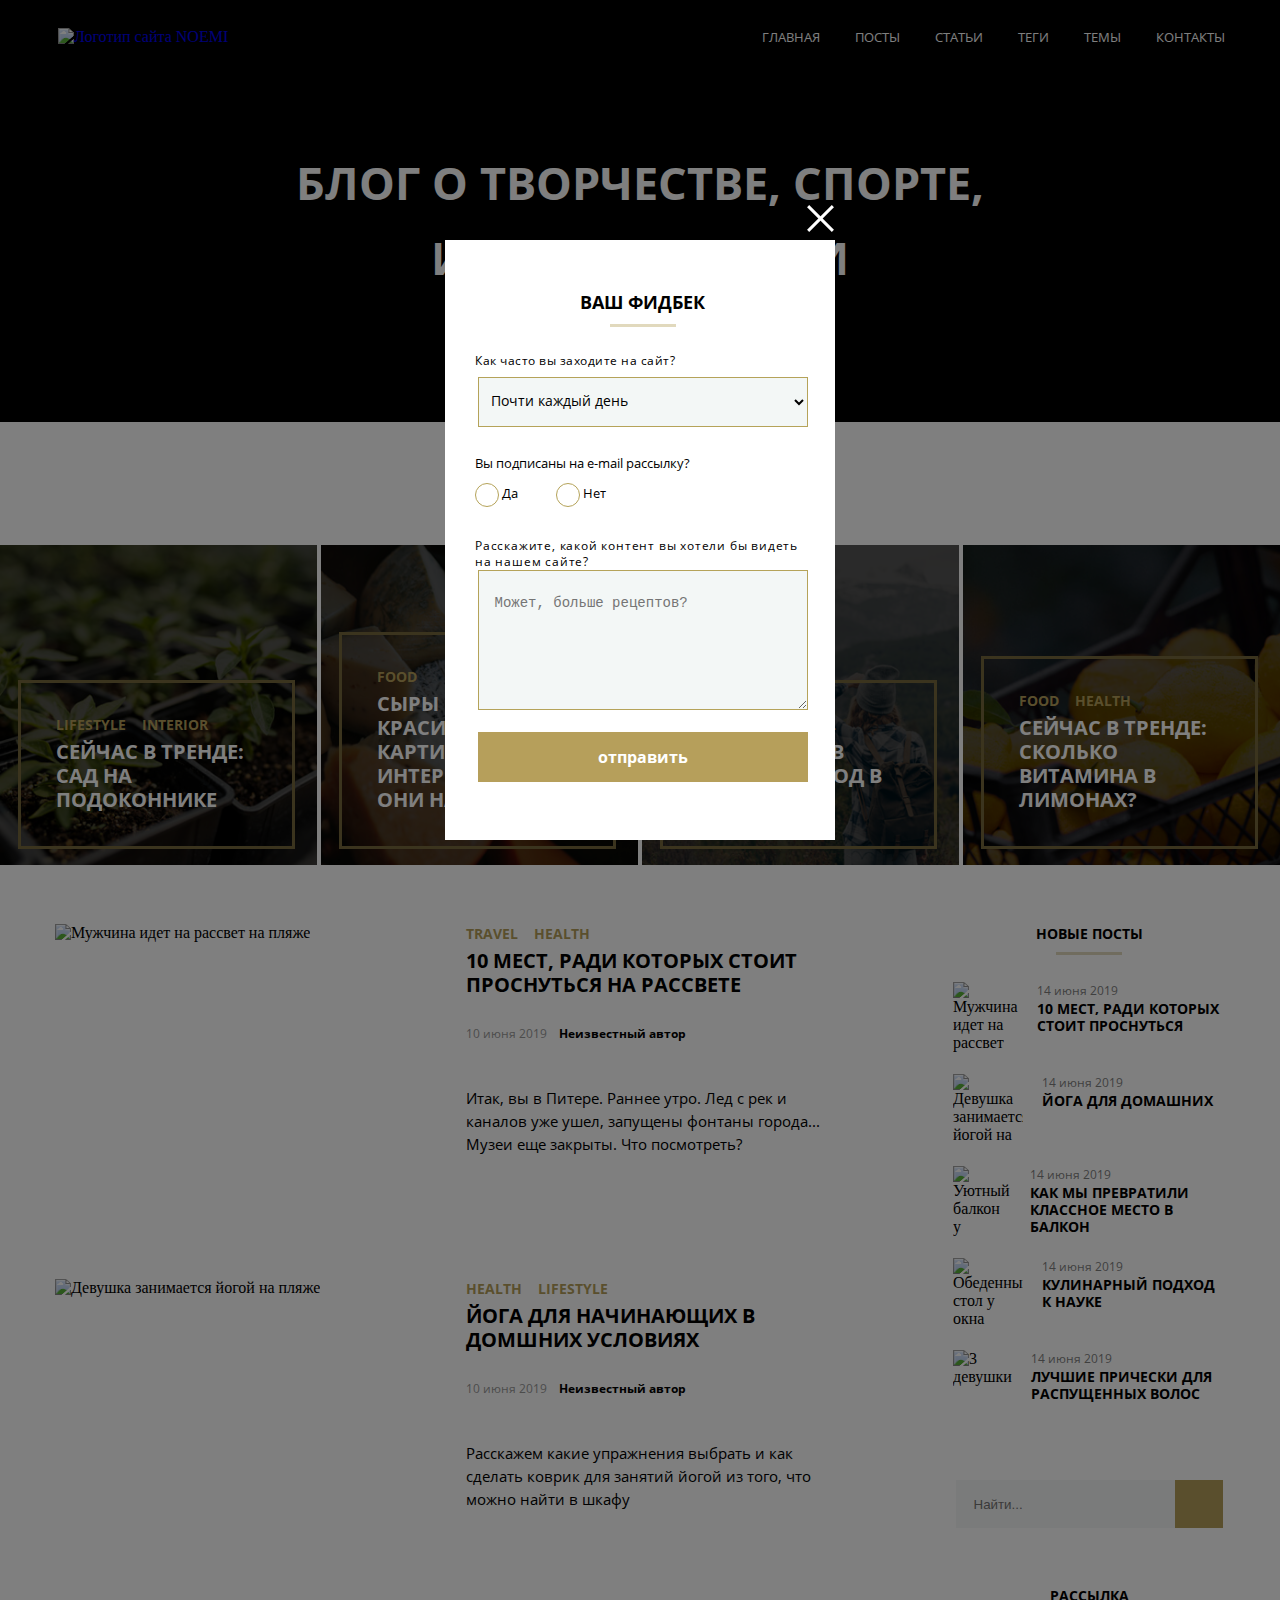
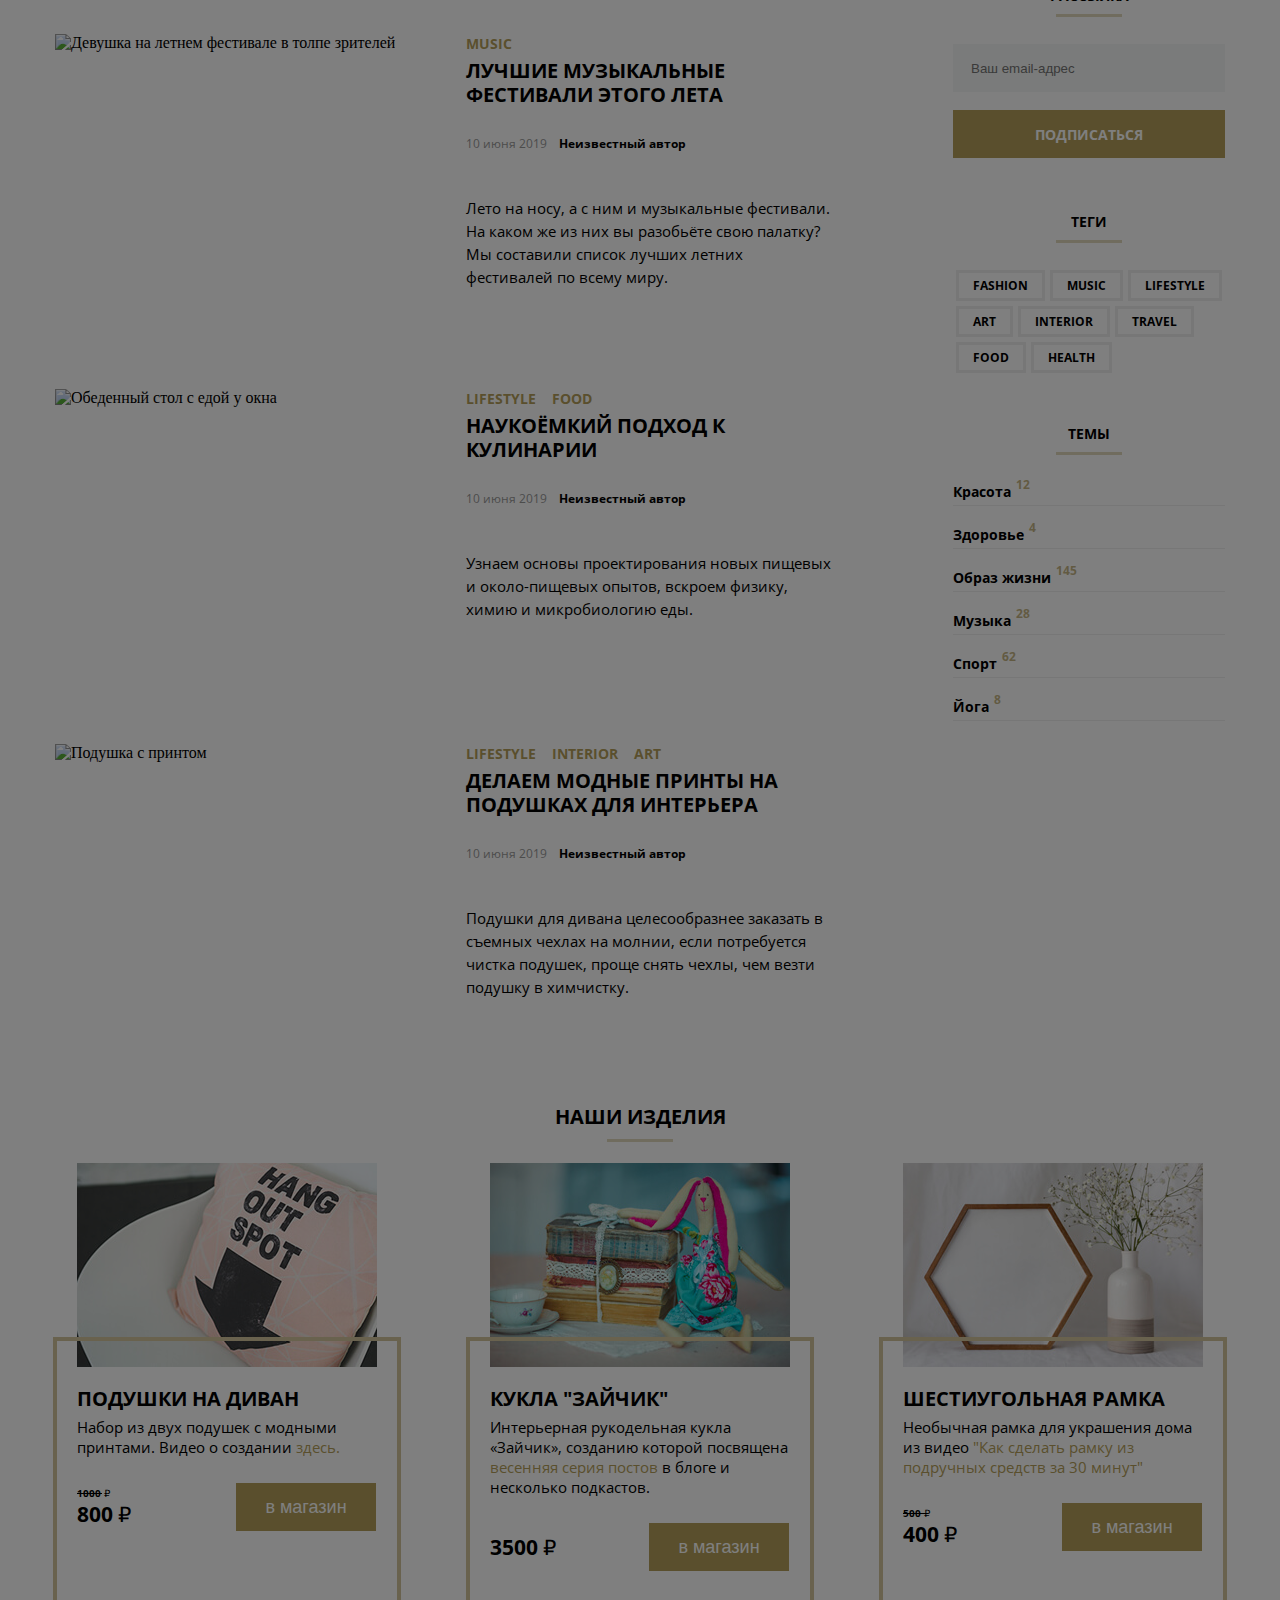
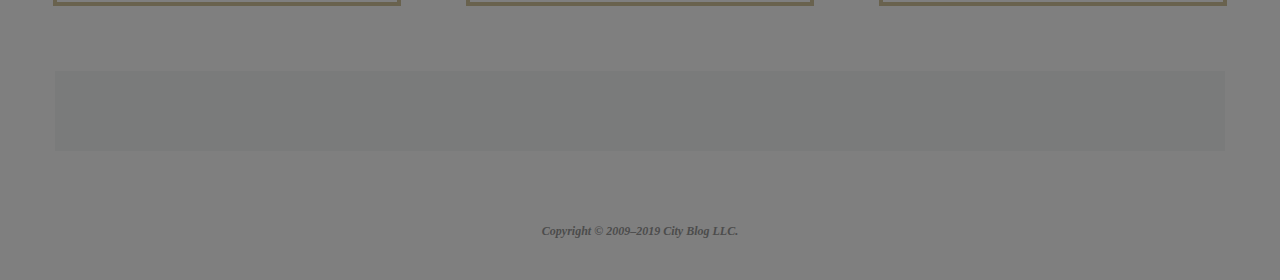
==== commit 6f2a73de: "Add files via upload" ====
--- a/index.html
+++ b/index.html
@@ -29,11 +29,11 @@
       <div class="pop_up_subscribe">
         <p>Вы подписаны на e-mail рассылку?</p>
         <label for="first" class="first_btn">
-          <input id="first"  type="radio" name="contact" >
+          <input  id="first"  type="radio" name="contact" >
           <span>Да</span>
         </label>
         <label for="second" class="second_btn">
-          <input id="second" type="radio" name="contact">
+          <input  id="second" type="radio" name="contact">
           <span>Нет</span>
         </label>
       </div> 
--- a/css/style.css
+++ b/css/style.css
@@ -101,6 +101,7 @@
   text-align: left;
   margin-bottom: 8px;
   font-family: OpenSansRegular;
+  letter-spacing: 0.5px;
 }
 .pop_up_select
 {
@@ -109,7 +110,7 @@
   height: 50px;
   font-size: 14px;
   background-color: #f3f7f6;
-  border: none;
+  border: solid 1px #b5a359;
   padding-left: 8px;
   margin-bottom: 4px;
   padding-bottom: 4px;
@@ -118,17 +119,37 @@
 {
   margin-bottom: 23px;
 }
-#first {
+input[type="radio"] {
+  position: relative;
   width: 24px;
   height: 24px;
   vertical-align: middle;
   font-family: OpenSansRegular;
-}
-#second {
-  width: 24px;
-  height: 24px;
-  vertical-align: middle;
-  font-family: OpenSansRegular;
+  -webkit-appearance: none;
+  -moz-appearance: none;
+  appearance: none;
+}
+input[type="radio"]::before {
+  content: '';
+  position: absolute;
+  top: 50%;
+  left: 50%;
+  width: 22px;
+  height: 22px;
+  border-radius: 50%;
+  transform: translate(-50%, -50%);
+  border: 1px solid #b5a359;
+}
+input[type='radio']:checked::after {
+  content: '';
+  position: absolute;
+  top: 50%;
+  left: 50%;
+  width: 15px;
+  height: 15px;
+  border-radius: 50%;
+  background-color: #b5a359;
+  transform: translate(-50%, -50%);
 }
 .pop_up_subscribe 
 {
@@ -153,8 +174,8 @@
   font-size: 12px;
   font-family: OpenSansRegular;
   line-height: 14px;
-  margin-bottom: 5px;
-
+  line-height: 16px;
+  letter-spacing: 0.8px;
 }
 .feedback_btn
 {
@@ -170,7 +191,7 @@
 {
   width: 330px;
   height: 140px;
-  border: none;
+  border: solid 1px #b5a359;
   background-color: #f3f7f6;
   margin-bottom: 18px;
   padding: 24px 16px 0px 16px;
@@ -349,6 +370,7 @@
   padding: 32px 37px 34px 35px;
   align-self: flex-end;
 }
+
 .trends_teg_name
 {
   font-family: OpenSansBold;
@@ -367,6 +389,7 @@
 }
 .tends_teg_name_container {
   display: flex;
+  flex-wrap: wrap;
 }
 .trends_topics_title
 {
